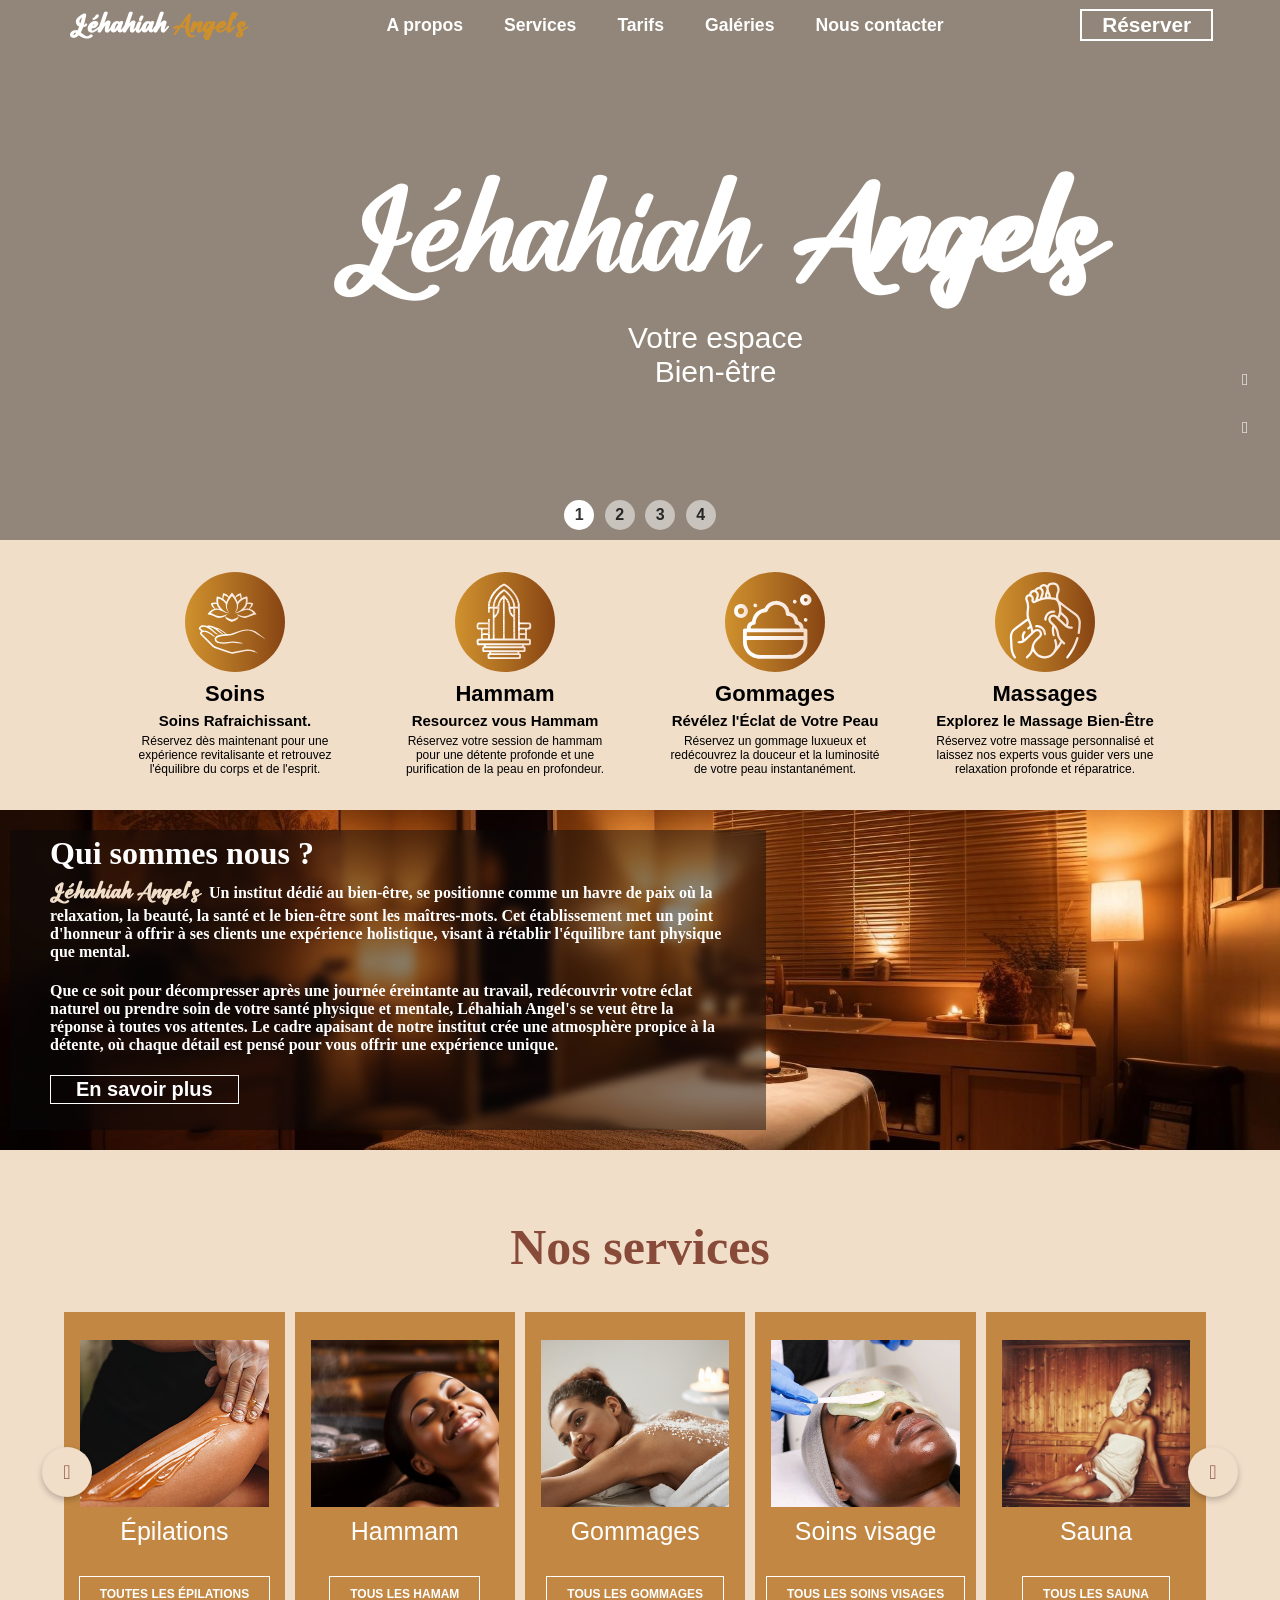
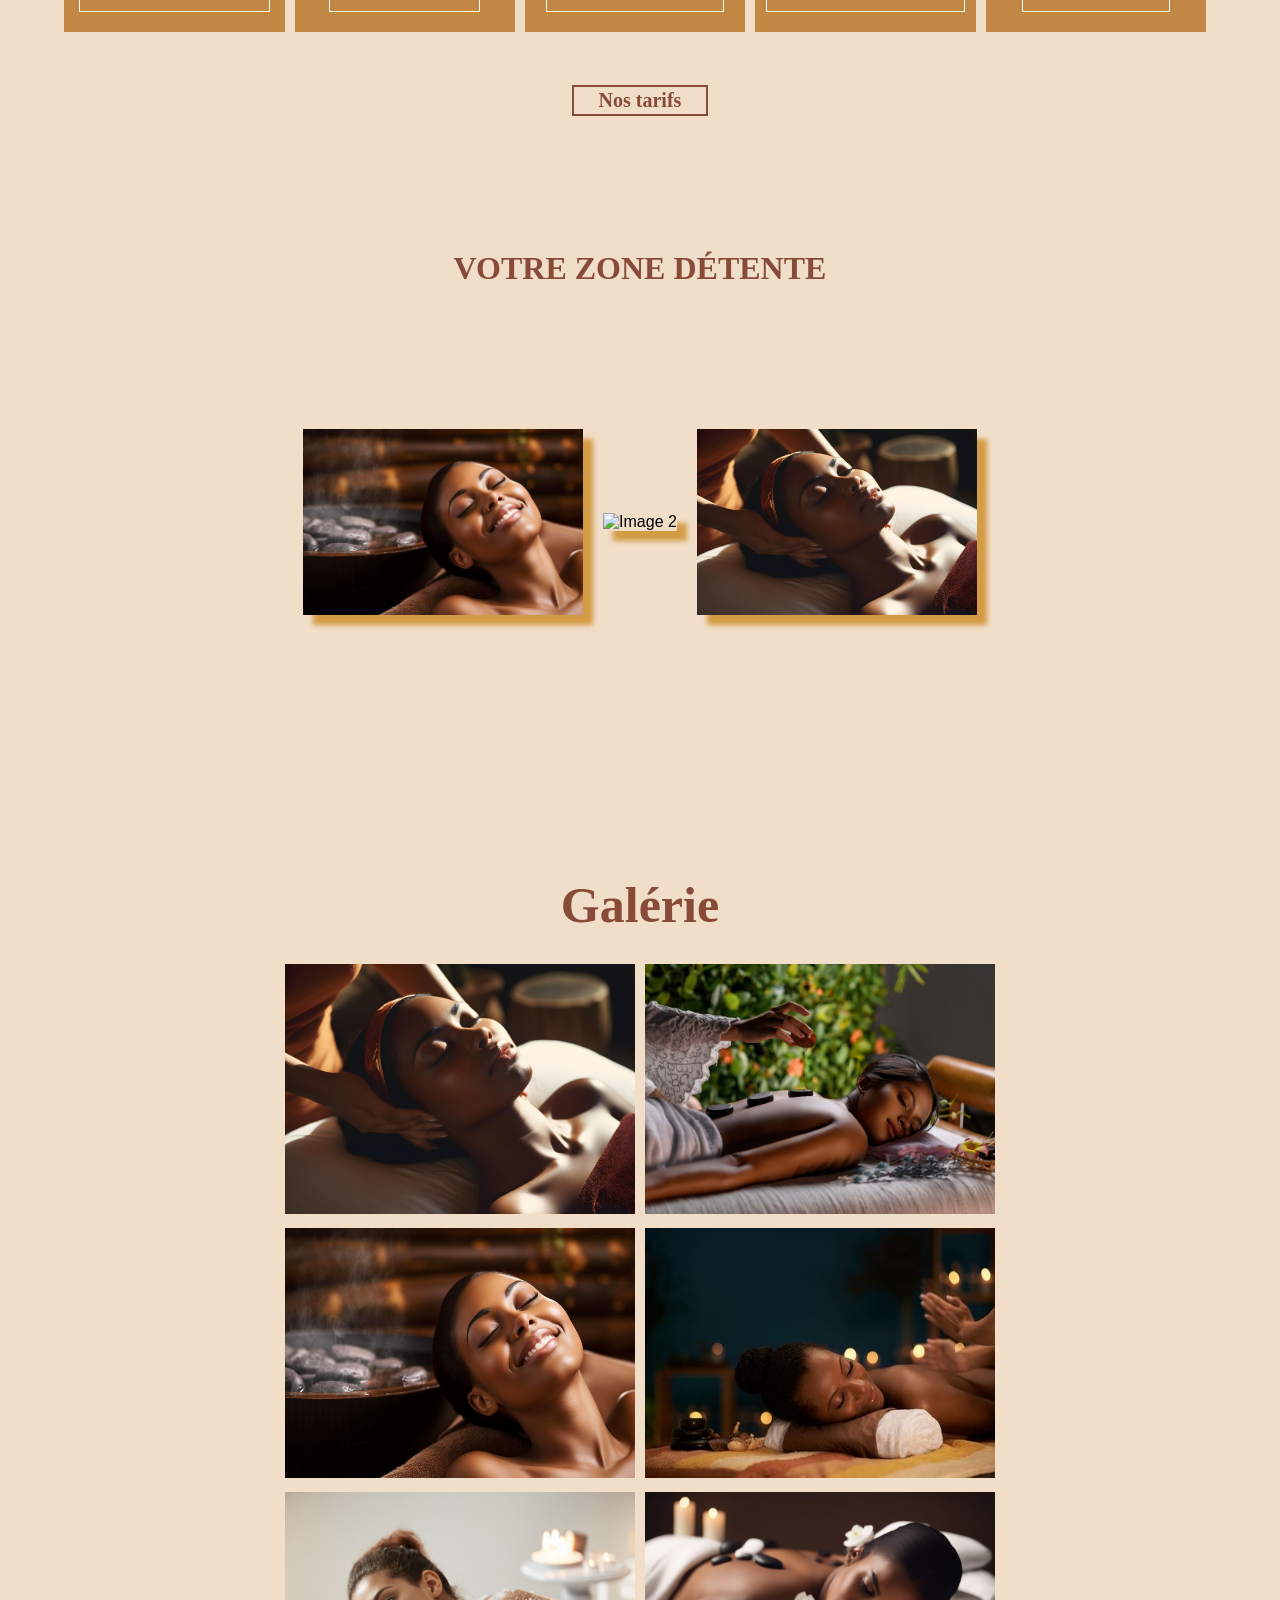
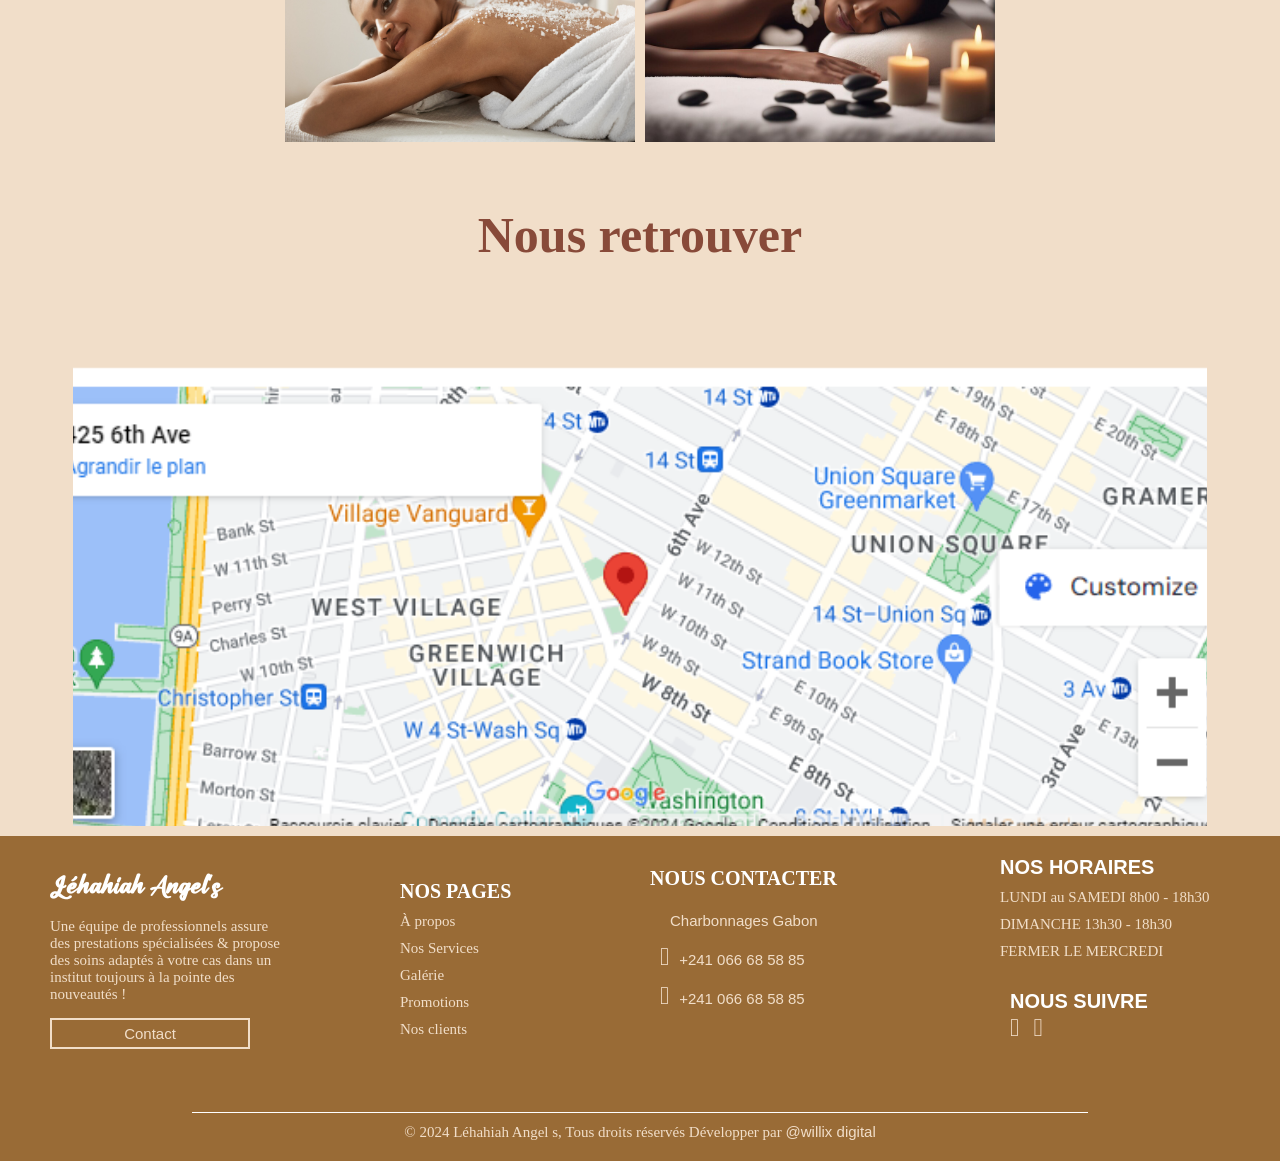
==== index.html @ 786333a1 "Dépot 18" ====
<!DOCTYPE html>
<html lang="FR">

<head>
    <meta charset="UTF-8">
    <meta name="viewport" content="width=device-width, initial-scale=1.0">
    <title>Léhahia Angel's</title>

    <!-- Favicon -->
    <link href="./images/Plan de travail 20.png" rel="icon">

    <!-- Template Stylesheet -->
    <link rel="stylesheet" href="./css/Style.css">
    <link rel="stylesheet" href="./css/Style.responsive.css">
    <link rel="stylesheet" href="./css/font.css">

    <!-- Font Awesome -->
    <script defer src="https://kit.fontawesome.com/2b1a7acadb.js" crossorigin="anonymous"></script>
    <link rel="stylesheet" href="https://cdnjs.cloudflare.com/ajax/libs/font-awesome/4.7.0/css/font-awesome.min.css">

     <!-- Font Google -->
     <link rel="stylesheet" href="https://fonts.googleapis.com/css2?family=Material+Symbols+Rounded:opsz,wght,FILL,GRAD@48,400,0,0">

</head>


<body>
    <div class="CSSgal">
        <nav class="navbar" id="navbar" >
            <span class="hamburger-btn material-symbols-rounded">menu</span>
            <div id="logo"><a href="./index.html">Léhahiah <span>Angel's</span></a></div>        
    
            <ul class="links">
                <span class="close-btn material-symbols-rounded">close</span>
                <li><a href="#propos">A propos</a></li>
                <li><a href="#services">Services</a></li>
                <li><a href="./tarifs.html">Tarifs</a></li>
                <li><a href="#">Galéries</a></li>
                <li><a href="./rdv.html">Nous contacter</a></li>
            </ul>
            <button class="login-btn">Réserver</button>
        </nav>

        <s id="s1"></s> 
        <s id="s2"></s>
        <s id="s3"></s>
        <s id="s4"></s>
      
        <div class="slider">
            <div id="slid1">
                    <div class="slider-txt">
                        <h2 id="slidtitle">Léhahiah <b>Angels</b> </h2>
                        <p id="slidgraphe">Votre espace <br>Bien-être</p>
                    </div>
            </div>
            <div id="slid2">
                    <div class="slider-txt">
                        <h2 id="slidtitle">Soins</h2>
                        <p id="slidgraphe">Votre espace <br>Bien-être</p>
                    </div>
            </div>
            <div id="slid3">
                    <div class="slider-txt">
                        <h2 id="slidtitle">Sauna</h2>
                        <p id="slidgraphe">Votre espace <br>Bien-être</p>
                    </div>
            </div>
            <div id="slid4">
                    <div class="slider-txt">
                        <h2 id="slidtitle">Massages</h2>
                        <p id="slidgraphe">Votre espace <br>Bien-être</p>
                    </div>
            </div>
        </div>
        

      
        <div class="bullets">
          <a href="#s1">1</a>
          <a href="#s2">2</a>
          <a href="#s3">3</a>
          <a href="#s4">4</a>
        </div>


        <div class="social-header">
            <a href="https://www.instagram.com/leha.hiah/"><i class="fa-brands fa-instagram"></i></a>
            <a href="https://www.facebook.com/lehahiah.lehahiah.7/"><i class="fa-brands fa-facebook"></i></a>
            <a href="https://twitter.com/Lehahiahangels"><i class="fa-brands fa-x-twitter"></i></a>
            <a href="https://www.tiktok.com/@lehahiahangels?lang=fr"><i class="fa-brands fa-tiktok"></i></a>
        </div>
    
    </div>

    <div class="blur-bg-overlay"></div>
    <div class="form-popup">
        <form>
            <div class="formulaire">
                <span class="close-btn material-symbols-rounded">close</span>
                <div class="elementform">
                    <h2> Rendez-vous</h2>
                    <input type="text" placeholder="Tapez votre nom ici" id="firstnameuser">
                    <input type="text" placeholder="Tapez votre prénom ici" id="lastnameuser">
                    <select name="SOIN" id="soinsuser">
                        <option>MASSAGE</option>
                        <option>ÉPILATION</option>
                        <option>VISAGE</option>
                    </select>
                    <input type="date" placeholder="Date" id="daterdv">
                    <input type="time" placeholder="Heure" id="timerdv">
                    <input type="button" id="" class="btnreserver" value="RÉSERVER">
                </div>
            </div>
        </form>
    </div>


    <section class="prestations">
        <div class="presta">
            <a href="#" class=""><img src="./images/2.svg"></a>
            <h1>Soins</h1>
            <h3>Soins Rafraichissant.</h3>
            <p>Réservez dès maintenant pour une expérience revitalisante et retrouvez l'équilibre du corps et de l'esprit.</p>
        </div>
        <div class="presta">
            <a href="#" class=""><img src="./images/3.svg"></a>
            <h1>Hammam</h1>
            <h3>Resourcez vous Hammam</h3>
            <p>Réservez votre session de hammam pour une détente profonde et une purification de la peau en profondeur.</p>
        </div>
        <div class="presta">
            <a href="#" class=""><img src="./images/4.svg"></a>
            <h1>Gommages</h1>
            <h3>Révélez l'Éclat de Votre Peau</h3>
            <p>Réservez un gommage luxueux et redécouvrez la douceur et la luminosité de votre peau instantanément.</p>
        </div>
        <div class="presta">
            <a href="#" class=""><img src="./images/1.svg"></a>
            <h1>Massages</h1>
            <h3>Explorez le Massage Bien-Être</h3>
            <p>Réservez votre massage personnalisé et laissez nos experts vous guider vers une relaxation profonde et réparatrice.</p>
        </div>
    </section>


    
    <section class="a-propos" id="propos">
        <div class="propos-msg">
            <div class="msg-txt">
                <h1>Qui sommes nous ?</h1>
                <p><span><a href="./index.html">Léhahiah Angel's</a></span> Un institut dédié au bien-être, se positionne comme un havre de paix où la relaxation, la beauté, la santé et le bien-être sont les maîtres-mots. Cet établissement met un point d'honneur à offrir à ses clients une expérience holistique, visant à rétablir l'équilibre tant physique que mental.</p>
                <p>Que ce soit pour décompresser après une journée éreintante au travail, redécouvrir votre éclat naturel ou prendre soin de votre santé physique et mentale, Léhahiah Angel's se veut être la réponse à toutes vos attentes. Le cadre apaisant de notre institut crée une atmosphère propice à la détente, où chaque détail est pensé pour vous offrir une expérience unique.</p>
                <button class="button" type="button"><a href="">En savoir plus</a></button>
            </div>
        </div>
        <div id="btnTop"><a href="#top" class="cross"><i class="fas fa-chevron-up"></i></a></div>
    </section>



    <section class="services" id="services">
        <div class="service-txt">
            <h1>Nos services</h1>
        </div>
        <div class="wrapper">
            <i id="left" class="fa-solid fa-caret-left"></i>
            <ul class="carousel">
                <li class="card">
                    <div class="img"><img src="./images/petiteimg_massage.jpg" alt="massage" draggable="false" ></div>
                    <h2>Massages</h2>
                    <input type="button" id="" class="btnvr" value="TOUS LES MASSAGES">
                </li>
                <li class="card">
                    <div class="img"><img src="./images/petiteimgepilation.jpg" alt="Épilations" draggable="false">
                    </div>
                    <h2>Épilations</h2>
                    <input type="button" id="" class="btnvr" value="TOUTES LES ÉPILATIONS">
                </li>
                <li class="card">
                    <div class="img"><img src="./images/bg10.jpg" alt="Hamam" draggable="false"></div>
                    <h2>Hammam</h2>
                    <input type="button" id="" class="btnvr" value="TOUS LES HAMAM"  href="./tarifs.html">
                </li>
                <li class="card">
                    <div class="img"><img src="./images/yy.jpg" alt="Gommages" draggable="false"></div>
                    <h2>Gommages</h2>
                    <input type="button" id="" class="btnvr" value="TOUS LES GOMMAGES">
                </li>
                <li class="card">
                    <div class="img"><img src="./images/soinsvisage.jpg" alt="Soins visage" draggable="false"></div>
                    <h2>Soins visage</h2>
                    <input type="button" id="" class="btnvr" value="TOUS LES SOINS VISAGES">
                </li>
                <li class="card">
                    <div class="img"><img src="./images/Sauna.jpg" alt="Sauna" draggable="false">
                        <a href="./tarifs.html"></a>
                    </div>
                    <h2>Sauna</h2>
                    <input type="button" id="" class="btnvr" value="TOUS LES SAUNA">
                </li>
            </ul>
            <i id="right" class="fa-solid fa-caret-right"><a href="#nav"></a></i>
            </i>
        </div>
        <div id="la">
            <a href="./tarifs.html">
                <input type="button" class="btnv" value="Nos tarifs">

            </a>
        </div>
    </section>


    <section class="ZoneDetente">
        <div class="ZoneDetente-Text">
            <h1>VOTRE ZONE DÉTENTE</h1>
        </div>
        <div class="ZoneDetente-Img">
            <img src="./images/bg10.jpg" alt="Image 1" >
            <img src="./images/z2.jpg" alt="Image 2" class="midleimg">
            <img src="./images/g70.jpg" alt="Image 3" >
        </div>
    </section>






    <section id="galérie" class="galerie">
    <div class="gal-txt">
            <h1>Galérie</h1>
        </div>
        <div class="ma-galerie">
                <div class="gal-box box1"><img src="./images/g70.jpg" alt="massage" draggable="false"></div>
                <div class="gal-box box2"><img src="./images/massagesansbg.jpg" alt="massage" draggable="false"></div>
                <div class="gal-box box3"><img src="./images/bg10.jpg" alt="massage" draggable="false"></div>    
                <div class="gal-box box4"><img src="./images/petiteimg_massage.jpg" alt="massage" draggable="false"></div>
                <div class="gal-box box5"><img src="./images//yy.jpg" alt="massage" draggable="false"></div>     
                <div class="gal-box box6"><img src="./images//z1.jpg" alt="massage" draggable="false"></div>        
            </div>
        </div>
    </section>


    <section class="localisation">
        <h1>Nous retrouver</h1>
        <div id="map">
            <img src="./images/map.png">
        </div>
    </section>

    <footer>
        <div class="part1">
            <div class="Lehahiahangel">
                <h1>Léhahiah Angel's</h1>
                <p>
                    Une équipe de professionnels assure des prestations
                    spécialisées & propose des soins adaptés à votre cas
                    dans un institut toujours à la pointe des nouveautés !
                </p>
                <button class="button" type="button"><a href="./contact.html">Contact</a></button>
            </div>

            <div class="Nospages">
                <h1>NOS PAGES</h1>
                <a href="#propos">À propos</a>
                <a href="#Nos services">Nos Services</a>
                <a href="#galérie">Galérie</a>
                <a href="#Promotions">Promotions</a>
                <a href="#nosclient">Nos clients</a>
            </div>

            <div class="Nouscontacter">
                <h1><a href="./contact.html">NOUS CONTACTER</a></h1>
                <div><a href=""><i class="fa-solid fa-location-dot"></i>Charbonnages Gabon</a></div>
                <div><a href=""><i class="fa-solid fa-phone"></i>+241 066 68 58 85</a></div>
                <div><a href=""><i class=" fac fa-brands fa-whatsapp"></i>+241 066 68 58 85</a></div>
            </div>

            <div class="Horraires">
                <h1>NOS HORAIRES</h1>
                <p>LUNDI au SAMEDI 8h00  - 18h30 </p>
                <p>DIMANCHE        13h30 - 18h30 </p>
                <p>FERMER LE MERCREDI</p>

              
                <div class="social">
                    <h1>NOUS SUIVRE</h1>
                    <a href="https://www.instagram.com/leha.hiah/"><i class="fa-brands fa-instagram"></i></a>
                    <a href="https://www.facebook.com/lehahiah.lehahiah.7/"><i class="fa-brands fa-facebook"></i></a>
                    <a href="https://twitter.com/Lehahiahangels"><i class="fa-brands fa-x-twitter"></i></a>
                    <a href="https://www.tiktok.com/@lehahiahangels?lang=fr"><i class="fa-brands fa-tiktok"></i></a>
                </div>
            </div>
        </div>
        <div class="part2">
            <p>© 2024 Léhahiah Angel s, Tous droits réservés Développer par  <span>@willix digital</span></p>
        </div>
    </footer>
    <script src="./js/Index.js"> </script>
</body>
---- css/Style.css ----
/* 
================================================================================================================================
 ****************GENERAL
================================================================================================================================
*/

* {
    border: 0;
    padding: 0;
    margin: 0;
    list-style: none;
    text-decoration: none;
}

html {
    scroll-behavior: smooth;
}

a {
    color: white;
}

*::before,
*::after {
    box-sizing: border-box;
}

.revelx,
.revely {
    opacity: 0;
    transform: translate(-30px, -30px);
    transition: opacity 0.3s ease-in, transform 0.3s ease-in;
}

.revelx-visibleX,
.revelx-visibleY {
    opacity: 1;
    transform: translate(0);
}

* {
    margin: 0;
    padding: 0;
    box-sizing: border-box;
    font-family: "Open Sans", sans-serif;
}

body {
    margin: 0;
    padding: 0;
    font-family: 'Quicksand';
    background-color: #F1DEC9;
}


/*!
=================================================================================================================================
     *NAV
=================================================================================================================================
*/
.navbar {
    display: flex;
    padding: 15px 0;
    align-items: center;
    width: 100vw;
    max-width: 100%;
    height: 50px;
    justify-content: space-around;
    margin: auto;
    background-color: inherit;
    color: none;
    position: fixed;
    left: 0;
    right: 0;
    z-index: 3;
}

nav{
    background-color: inherit;
}
.navbar .hamburger-btn {
    display: none;
    color: #a16840;  
    cursor: pointer;
    font-size: 1.3rem;
}

#logo {
    cursor: pointer;
}

#logo a {
    font-size: 1.3rem;
    font-family: "Catalish Huntera";
    color: white 
}

#logo span {
    font-family: "Catalish Huntera";
    color: #ce8f2d;
}

.navbar .links {
    display: flex;
    gap: 35px;
    list-style: none;
    align-items: center;
}

.navbar .close-btn {
    position: absolute;
    right: 20px;
    top: 20px;
    display: none;
    color: #000;
    cursor: pointer;
}

.navbar .links a {
    color: white ;
    font-size: 1.1rem;
    font-weight: bold;
    text-decoration: none;
    transition: 0.1s ease;
}

.navbar .links a:hover {
    color: #C38154;  
}

.navbar .login-btn {
    color:white; 
    background: transparent;
    font-weight: bold;
    padding: 2px 20px;
    font-size: 1.3rem;
    transition: all 0.2s ease-in-out;
    border: 2px solid white; 
}

.navbar .login-btn:hover {
    color: #C38154; 
    box-shadow: 0 0 10px 5px #C38154; 
    border: 2px solid transparent;
}

.navbar.scrolled {
    background-color: #f1dec9;
}
.login-btn.scrolled {
    color: #694d45; 
    border: 2px solid #694d45;
}
.links a.scrolled,#logo a.scrolled {
    color: #694d45; 
}

.navbar :is(.hamburger-btn, .close-btn) {
    color: white;
}
/*!
=================================================================================================================================
     *FORMULAIRE
=================================================================================================================================
*/
.form-popup {
    position: fixed;
    top: 50%;
    left: 50%;
    z-index: 10;
    width: 100%;
    opacity: 0;
    pointer-events: none;
    max-width: 720px;
    background: #fff;
    border: 2px solid #fff;
    transform: translate(-50%, -70%);
}

.show-popup .form-popup {
    opacity: 1;
    pointer-events: auto;
    transform: translate(-50%, -50%);
    transition: transform 0.3s ease, opacity 0.1s;
}

.form-popup .close-btn {
    position: absolute;
    top: 12px;
    right: 12px;
    color: white;
    cursor: pointer;
    z-index: 4;
}

.blur-bg-overlay {
    position: fixed;
    top: 0;
    left: 0;
    z-index: 10;
    height: 100%;
    width: 100%;
    opacity: 0;
    pointer-events: none;
    backdrop-filter: blur(5px);
    -webkit-backdrop-filter: blur(5px);
    transition: 0.1s ease;
}

.show-popup .blur-bg-overlay {
    opacity: 1;
    pointer-events: auto;
}

.formulaire {
    background-color: white;
    display: flex;
    width: 50VW;
    height: 60vh;
    position: absolute;
    top: 50%;
    left: 50%;
    transform: translate(-50%, -50%);
    backdrop-filter: blur(50px);
    background-image:url(../images/bg01.jpg) ;
    background-repeat: no-repeat;
    background-size: cover;
    backdrop-filter: blur(5px);
    -webkit-backdrop-filter: blur(5px);
    transition: 0.1s ease;
}

.formulaire::after {
    content: "";
    position: absolute;
    background-color: rgb(0, 0, 0);
    backdrop-filter: blur(5px);
    -webkit-backdrop-filter: blur(5px);
    transition: 0.1s ease;;
    top: 0;
    bottom: 0;
    right: 0;
    left: 0;
    opacity: 40%;
    z-index: 0;
}

.elementform {
    display: flex;
    align-items: center;
    justify-content: space-around;
    flex-direction: column;
    height: 85%;
    width: 85%;
    margin: auto;
    justify-items: center;
    align-items: center;
    align-content: center;
    z-index: 1;
}

.elementform h2 {
    color: #F1DEC9;
    font-size: 4vw;
    text-align: center;
    z-index: 1;
}

#firstnameuser , #lastnameuser ,#soinsuser  {
    width: 210px;
    height: 40px;
    text-align: center;
    border:2px solid #694d45;
}


#daterdv{
    width: 210px;
    height: 40px;
    text-align: center;
    border-radius: 5px;
    color: #694d45;
    border:2px solid #694d45;
}

#timerdv{
    width: 210px;
    height: 40px;
    text-align: center;
    border-radius: 5px;
    color: #694d45;
    border:2px solid #694d45;
}

.btnreserver {
    color: white;
    background-color:#694d45;
    font-weight: bold;
    padding: 10px 70px;
    transition: all 0.3s ease-in-out;
}

.btnreserver:hover {
    color: white;
    transition: all 0.3s ease-in-out;
    box-shadow: 0 0 10px 5px white;
}

::placeholder {
    color: #694d45;
    opacity: 50%;
}

/*!
=================================================================================================================================
     *Slider
=================================================================================================================================
*/
.CSSgal {
	position: relative;
	overflow: hidden;
    height: 100vh;
    max-height: 100vh;
    display: flex;
    flex-wrap: wrap;
}
.CSSgal .slider {
	height: 100%;
	white-space: nowrap;
	font-size: 0;
	transition: 0.8s;
}
.CSSgal .slider > * {
	font-size: 1rem;
	display: inline-block;
	white-space: normal;
	vertical-align: top;
	height: 100%;
	width: 100%;
	background: none 50% no-repeat;
	background-size: cover;
}
.CSSgal .prevNext {
	position: absolute;
	z-index: 1;
	top: 50%;
	width: 100%;
	height: 0;
}
.CSSgal .prevNext > div+div {
	visibility: hidden; 
}
.CSSgal .prevNext a {
	background: #fff;
	position: absolute;
	width:       60px;
	height:      60px;
	line-height: 60px; 
	text-align: center;
	opacity: 0.7;
	-webkit-transition: 0.3s;
					transition: 0.3s;
	-webkit-transform: translateY(-50%);
					transform: translateY(-50%);
	left: 0;
}
.CSSgal .prevNext a:hover {
	opacity: 1;
}
.CSSgal .prevNext a+a {
	left: auto;
	right: 0;
}
.CSSgal .bullets {
	position: absolute;
	z-index: 2;
	bottom: 0;
	padding: 10px 0;
	width: 100%;
	text-align: center;
}
.CSSgal .bullets > a {
	display: inline-block;
	width:       30px;
	height:      30px;
	line-height: 30px;
	text-decoration: none;
	text-align: center;
	background: rgba(255, 255, 255, 1);
	-webkit-transition: 0.3s;
					transition: 0.3s;
}
.CSSgal .bullets > a+a {
	background: rgba(255, 255, 255, 0.5); /* Dim all but first */
}
.CSSgal .bullets > a:hover {
	background: rgba(255, 255, 255, 0.7) !important;
}
/* NAVIGATION BUTTONS */
.CSSgal >s:target ~ .bullets >* {      background: rgba(255, 255, 255, 0.5);}
/* ACTIVE */
#s1:target ~ .bullets >*:nth-child(1) {background: rgba(255, 255, 255,   1);}
#s2:target ~ .bullets >*:nth-child(2) {background: rgba(255, 255, 255,   1);}
#s3:target ~ .bullets >*:nth-child(3) {background: rgba(255, 255, 255,   1);}
#s4:target ~ .bullets >*:nth-child(4) {background: rgba(255, 255, 255,   1);}

/* PREV/NEXT CONTAINERS VISIBILITY */
.CSSgal >s:target ~ .prevNext >* {      visibility: hidden;}
#s1:target ~ .prevNext >*:nth-child(1) {visibility: visible;}
#s2:target ~ .prevNext >*:nth-child(2) {visibility: visible;}
#s3:target ~ .prevNext >*:nth-child(3) {visibility: visible;}
#s4:target ~ .prevNext >*:nth-child(4) {visibility: visible;}

/* SLIDER ANIMATION POSITIONS */
#s1:target ~ .slider {transform: translateX(   0%); -webkit-transform: translateX(   0%);}
#s2:target ~ .slider {transform: translateX(-100%); -webkit-transform: translateX(-100%);}
#s3:target ~ .slider {transform: translateX(-200%); -webkit-transform: translateX(-200%);}
#s4:target ~ .slider {transform: translateX(-300%); -webkit-transform: translateX(-300%);}


.CSSgal{
	color: #fff;	
	text-align: center;
    position: relative;
}
.CSSgal .slider h2 {
	font-weight: 200;
	letter-spacing: -0.06em;
	word-spacing: 0.2em;
	font-size: 3em;
}
.CSSgal a {
	border-radius: 50%;
	margin: 0 3px;
	color: rgba(0,0,0,0.8);
	text-decoration: none;
    font-weight: bold;
}

#slid1{
    background:#f1dec9;;
    background-image: url(../images/1big.jpg);
    background-position: center;
    background-size: cover;
    position: relative;
}
#slid1::before {
    content: "";
    position: absolute;
    background-color: rgb(0, 0, 0);
    top: 0;
    bottom: 0;
    right: 0;
    left: 0;
    opacity: 40%;
}
#slid2{
    background:#f1dec9;;
    background-image: url(../images/z2.jpg);
    background-position: 10% 80%;
    background-size: cover;
    position: relative;
}
#slid2::before {
    content: "";
    position: absolute;
    background-color: rgb(0, 0, 0);
    top: 0;
    bottom: 0;
    right: 0;
    left: 0;
    opacity: 40%;
}
#slid3{
    background:#f1dec9;;
    background-image: url(../images/sauna1.jpg);
    background-position: 10% 70%;
    background-size: cover;
    position: relative;
}
#slid3::before {
    content: "";
    position: absolute;
    background-color: rgb(0, 0, 0);
    top: 0;
    bottom: 0;
    right: 0;
    left: 0;
    opacity: 40%;
}
#slid4{
    background:#f1dec9;;
    background-image: url(../images/bg04.jpg);
    background-position: center;
    background-size: cover;
    position: relative;
}
#slid4::before {
    content: "";
    position: absolute;
    background-color: rgb(0, 0, 0);
    top: 0;
    bottom: 0;
    right: 0;
    left: 0;
    opacity: 40%;
  }

.slider-txt{
    display: flex;
    flex-direction: column; 
    justify-content: center; 
    align-items: center;
    height: 100%;
    width: 100%;
    position: relative; 
    top: 50%; 
    left: 0;
    transform: translateY(-50%); 
}

#slidtitle {
    font-size: 100px;
    margin: 0;
    width: 100%;
    font-family: "Catalish Huntera";
    z-index: 1;
}

#slidtitle b {
    font-family: "Catalish Huntera";
}

#slidgraphe{
    font-size: 30px;
    margin: 0;
    width: 100%;
    z-index: 1;
}
.social-header{
    z-index: 2;
    position:absolute;
    display: flex;
    flex-wrap: wrap;
    height: 150px;
    width: 50px;
    bottom: 20px;
    right: 10px;
    margin: auto;
}
.social-header a{
    width: 100%;
    font-size: 1.3vw;
    color: white;
    transition: all 0.6s;
}
.social-header :hover{
    color: rgba(255, 255, 255, 0.5);
}



/*!
=================================================================================================================================
      *PRESTATIONS
=================================================================================================================================
*/
.prestations{
    height: 250px;
    width: 1400px;
    max-width: 100%;
    display: grid;   
    grid-template-columns: repeat(4, 220px);
    justify-content: center;
    align-items:flex-end;
    grid-gap: 50px;
    padding: 10px;
    margin: 10px auto;
}

.presta{
    height: 90%;
    width: 220px;
    text-align: center;
    gap: 20px;
    padding: 0px 0;
    margin: auto 0;
}
.presta h1{
    font-size: 22px;
    margin: 5px 0;
}

.presta h3{
    font-size: 15px;
    margin: 5px 0;
}

.presta p{
    font-size: 12px;
}
.presta img{
    height: 100px;
    width: 100px;
}

/*!
=================================================================================================================================
      *A PROPOS
=================================================================================================================================
*/
.a-propos {
    width: 1700px;
    max-width: 100%;
    height:340px;
    display: flex;
    justify-content:left;
    align-items: center;
    flex-wrap: nowrap;
    margin: auto; 
    background-color: #ce8f2d;
    background: url(../images/1medium2.jpg);
    background-position: 50% 50%;    
    background-size: cover;
    background-repeat: no-repeat;
}

.propos-msg {
    display: flex;
    align-items: center;
    justify-content: left;
    padding: 10px;
    position: relative;
    margin: auto;

}

.msg-txt {
    max-width: 60%;
    height: 300px;
    padding: 5px 40px;
    background-color: rgba(10, 10, 10, 0.479);
    -webkit-backdrop-filter: blur(5px);
    backdrop-filter: blur(5px);

}

.msg-txt h1 {
    color: white;
    font-family: "Quicksand";
    padding-bottom: 5px;
    font-size: 2rem;
}

.msg-txt p {
    font-size: 1rem;
    color: white;
    font-family: "Quicksand";
    font-weight: bold;
    padding-bottom: 1.3rem;

}

.msg-txt p span a {
    color: #f1dec9;
    font-weight: bold;
    padding-right: 5px;
    font-size: 1.1rem;
    font-family: "Catalish Huntera";
}

.msg-txt .button {
    display: flex;
    justify-content: center;
    align-items: center;
    padding: 2px 25px;
    cursor: pointer;
    background-color: transparent;
    border: 1px solid white;
    color:white;
    font-size: 20px;
    transition: all 0.2s ease-out;
    font-family: 'Quicksand';
    font-weight: bold;
}

.msg-txt .button a {
    color: white ;
    margin: auto;
}

.msg-txt .button:hover {
    color: #C38154; 
    box-shadow: 0 0 10px 5px #C38154; 
    border: 1px solid transparent;
}





/* TO TOP */

#btnTop {
    display: none;
    position: fixed;
    right: 15px;
    bottom: 35px;
    z-index: 9999;
}
#btnTop a {
    display: block;
    padding: 15px;
    opacity: 0.7;
    color: white;
    font-weight: bold;
    font-size: 12px;
    text-decoration: none;
    text-transform: uppercase;
    border-radius: 3px;
    background-color: #c28743;   
    transition: all 0.2s;
}
#btnTop a:hover,
#btnTop a:focus {
    opacity: 1;
}


@keyframes action {
    0% {
        transform: translateY(0);
    }
    100% {
        transform: translateY(-15px);
    }
}

.to-top i {
    color: white;
    margin: 10px auto;
    display: flex;
    justify-content: center;
    align-content: center;
}




/*!
=================================================================================================================================
      *ZONE DETENTE 
=================================================================================================================================
*/
.ZoneDetente{
    height:470px;
    max-width: 1600px;
    display: flex;
    flex-wrap: wrap;
    justify-content: center;
    justify-items: center;
    align-items: center;
    margin: auto;
    margin-bottom: 156PX;
    margin-top: 50PX;
}
.ZoneDetente-Text{
    height: auto;
    width: 100%;
    margin: auto;
    display: flex;
    justify-content: center;
    align-items: center;
}

.ZoneDetente-Text h1{
    font-family: 'Quicksand';
    font-size: 2rem;
    color:#884A39;   
}
.ZoneDetente-Img{
    display: flex;
    justify-content: space-around;
    align-items: center;
    margin: auto;
    max-width: 70%;
    height: 100%;
    gap: 20px;
}

.ZoneDetente-Img img{
    max-height:100% ;
    max-width: 280px;
    box-shadow: 10px 10px 5px 0px #ce902dda;       
    object-fit: cover;
    object-position: center;
}

.midleimg{
    max-height:100%;
    max-width: 200px;
}

/*
=================================================================================================================================
      *Services
=================================================================================================================================
*/
.services {
    display: flex;
    flex-wrap: wrap;
    align-items: center;
    justify-content: space-between;
    width: 1700px;
    max-width: 100%;
    height: 650px;
    flex-wrap: wrap;
    font-family: 'Quicksand';
    margin: auto;
}

.service-txt {
    height: 4%;
    width: 100%;
    display: flex;
    justify-content: center;
    align-items: center;

}

.service-txt h1 {
    font-size: 50px;
    color: #884A39;  
    font-family: 'Quicksand';
}

.wrapper {
    width:90vw ;
    height: 10vh;
    max-width: 100%;
    max-height: 100%;
    position: relative;
    display: flex;
    align-items: center;
    justify-content: center;
    align-items: center;
    margin: auto;
}

.wrapper i {
    top: 50%;
    height: 50px;
    width: 50px;
    cursor: pointer;
    font-size: 1.25rem;
    position: absolute;
    text-align: center;
    line-height: 50px;
    background-color: aliceblue;
    border-radius: 50%;
    box-shadow: 0 3px 6px rgba(0, 0, 0, 0.23);
    transform: translateY(-50%);
    transition: transform 0.1s linear;
    margin: auto;
}

.wrapper i:active {
    transform: translateY(-50%) scale(0.85);
    display: none;
}

.wrapper i:first-child {
    left: -22px;
    background-color: #F1DEC9;
    color:#884A39;  
    z-index: 1;
}

.wrapper i:last-child {
    right: -22px;
    background-color: #F1DEC9;
    color: #884A39;  
    z-index: 1;
}

.wrapper .carousel {
    display: grid;
    grid-auto-flow: column;
    grid-auto-columns: calc((100% / 5) - 10px);
    overflow-x: auto;
    scroll-snap-type: x mandatory;
    gap: 10px;
    scroll-behavior: smooth;
    scrollbar-width: none;
    justify-content: center;
    justify-items: center;
}
.carousel::-webkit-scrollbar {
    display: none;
}
.carousel.no-transition {
    scroll-behavior: auto;
}
.carousel.dragging {
    scroll-snap-type: none;
    scroll-behavior: auto;
}
.carousel.dragging .card {
    cursor: grab;
    user-select: none;
}
.carousel :where(.card, .img) {
    display: flex;
    justify-content: center;
    align-items: center;
}
.carousel .card {
    scroll-snap-align: start;
    max-height:320px;
    width: 100%;
    list-style: none;
    background: #c28743;     
    flex-direction: column;
    overflow: hidden;
    color: white;
}

.carousel .card:hover {
    box-shadow: 5px 5px 5px 0px rgba(252,245,245,0.75);
    -webkit-box-shadow: 5px 5px 5px 0px rgba(252,245,245,0.75);
    -moz-box-shadow: 5px 5px 5px 0px rgba(252,245,245,0.75);}

.carousel .card .img {
    height:100%;
    width: 95%;
    overflow: hidden;
    padding-top: 30px;
    object-fit: cover;
}

.card .img img {
    width: 90%;
    height:180px;
    object-fit: cover;
    transition: transform .4s;
    margin-top: 10px;
}

 .card .img img:hover {
    transform: scale(1.1);
}

.carousel .card h2 {
    font-weight: 500;
    font-size: 1.56rem;
    margin: 10px;
}

.carousel .card span {
    color: #6A6D78;
    font-size: 1.31rem;
}

.btnvr {
    margin: 20px 0 ;
    color:white;
    background: transparent;
    font-weight: bold;
    padding: 10px 20px;
    font-size: 12px;
    transition: all 0.1s ease-in-out;
    border: 1px solid white;
}

.btnvr:hover {
    color: #f1dec9;
    box-shadow: 0 0 10px 5px white;
}

#la{
    margin:  0;
    width: 100%;
    display: flex;
    justify-content: center;
    align-items: center;
}

.btnv {
    display: flex;
    justify-content: center;
    align-items: center;
    padding: 2px 25px;
    cursor: pointer;
    background-color: transparent;
    border: 2px solid #884A39;  
    color: #884A39;  
    font-size: 20px;
    transition: all 0.2s ease-out;
    font-family: 'Quicksand';
    font-weight: bold;
    margin: auto;
}

.btnv:hover {
    color: #C38154; 
    box-shadow: 0 0 10px 5px #C38154; 
    border: 2px solid transparent;
}


/*
=================================================================================================================================
      *Galérie
=================================================================================================================================
*/
#galérie {
    max-width: 1700px;
    width: 80%;
    height: auto;
    margin: auto;
}

.gal-txt {
    height: 10%;
    width: 100%;
    display: flex;
    justify-content: center;
    align-items: center;
    margin: 10PX 0;
}

.gal-txt h1 {
    font-size: 50px;
    color: #884A39;  
    font-family: 'Quicksand';
}

.ma-galerie {
    max-width: 1700px;
    width: 100%;
    height: auto;
    margin: 30px auto;
    /* border: 1px solid #333; */
    display: grid;
    grid-template-columns: repeat(auto-fill, 350px);
    justify-content: center;
    grid-gap: 10px;
    overflow: hidden;
}

.ma-galerie img{
    width: 350px;
    height: 250px;
    background: #333;
    transition: all 0.4s ease-out;
    overflow: hidden;
}
.gal-box {
    overflow: hidden;
}
.ma-galerie img:hover{
transform: scale(1.1);
}


/*!
=================================================================================================================================
      *LOCALISATION
=================================================================================================================================
*/
.localisation{
    height: 650px;
    max-width: 1400px;
    max-width: 100%;
    padding: 10px;
    margin: 10px auto;
    overflow: hidden;
    display: flex;
    flex-wrap: wrap;
    justify-content: center;
    align-items: center;
}
.localisation h1{
    font-size: 50px;
    color: #884A39;  
    font-family: 'Quicksand';
    margin: 20px 0 10px 0;
}

#map{
    background-color: #f1dec9;
    margin: auto;
    height: 90%;
    width: 90%;
    overflow: hidden;
    position: relative;
}

#map img{
    object-fit: cover;
    background-repeat: no-repeat;
    object-position: center;
    transition: all 0.3s ease-in;
    width: 100%;
    height: 100%;
}

#map img:hover{
    transform: scale(1.1);
    transition: all 0.3s ease-in;
}





/*!
=================================================================================================================================
     *FOOTER
=================================================================================================================================
*/

footer {
    height: auto;
    width: 100vw;
    max-width: 100%;
    background: #996b36;    
    display: flex;
    justify-content: space-around;
    flex-wrap: wrap;
    font-family: 'Quicksand';
    padding-bottom: 20px;
    color: #F1DEC9;
    margin: auto;
}

.part1 {
    height: 100%;
    width: 1800px;
    max-width: 100%;
    display: flex;
    justify-content: space-around;
    font-weight: lighter;
    padding-bottom: 10px;
    margin: auto;
    gap: 20px;
}


.part2 {
    height: 20%;
    width: 1800px;
    max-width: 100%;
    display: flex;
    flex-direction: column;
    justify-content: space-around;
    margin: auto;
    align-items: center;
}

.part2 span {
    cursor: pointer;
    padding: 10px 0;
}

.Lehahiahangel {
    display: flex;
    flex-direction: column;
    width: 250px;
    gap: 15px;
    padding: 20px 10px;
    justify-content: center;
}

.Lehahiahangel h1 {
    font-size: 20px;
    color: white;
    font-family: "Catalish Huntera";
}

.Lehahiahangel p {
    font-size: 15px;
    font-family: 'Quicksand';
}

.Lehahiahangel button {
    display: flex;
    justify-content: center;
    padding: 5px 10px;
    cursor: pointer;
    background-color: transparent;
    border: 2px solid #f1dec9;
    color: white;
    font-size: 15px;
    transition: all 0.2s ease-out;
    width: 200px;
}

.Lehahiahangel button a {
    color: #f1dec9;
}

.Lehahiahangel button:hover {
    color: #f1dec9;
    box-shadow: 0 0 10px 5px white;
}

.Nospages {
    display: flex;
    flex-direction: column;
    justify-content: center;
    justify-items: center;
    width: 150px;
    gap: 10px;
    padding: 20px 10px;
    overflow: hidden;
}

.Nospages h1 {
    font-size:20px;
    color: white;
    font-family: 'Quicksand';
}

.Nospages a {
    color: #F1DEC9;
    font-size: 15px;
    cursor: pointer;
    transition: 0.2s;
    transition: all 0.2s ease-in-out;
    font-family: 'Quicksand';
    padding-bottom: 1px transparent;

}

.Nospages a:hover {
    width: 100%;
    border-bottom: 1px solid #F1DEC9;
}

hr {
    color: white;
    cursor: pointer;
}

.Nouscontacter {
    display: flex;
    flex-direction: column;
    justify-content: flex-start;
    justify-items: center;
    width: 250px;
    gap: 10px;
    padding: 20px 10px;
}

.Nouscontacter h1 a{
    font-size: 20px;
    color: white;
    font-family: 'Quicksand';
}

.Nouscontacter div {
    gap: 15px;
    display: flex ;
    font-size: 15px;
}

.Nouscontacter a.fac{
    padding-right: 10px;
    cursor: pointer;
    transition: all 0.1s ease-in-out;
    font-weight: lighter;
    font-family: 'Quicksand';
    color: #F1DEC9;
}

.Nouscontacter a{
    color: #F1DEC9;
}

.Nouscontacter i{
    font-size: 25px;
    color: #F1DEC9;
    transition: all 0.1s ease-in-out;
    padding:0 10px;
}

.Nouscontacter i:hover{
    color:#664725fb; }


.Horraires {
    display: flex;
    justify-content: center;
    justify-items: center;
    flex-direction: column;
    width: 250px;
    gap: 10px;
    padding: 20px 10px;
}

.Horraires h1 {
    font-size: 20px;
    color: white;
}

.Horraires p {
    font-size: 15px;
    font-family: 'Quicksand';
    font-weight: 400;
}

.Horraires span {
    padding-left: 20px;
}

.part2 p {
    border-top: 1px solid white;
    padding-top: 10px;
    width: 70%;
    text-align: center;
    margin-top: 20px;
    font-family: 'Quicksand';
    font-size: 15px;
}

.social{
    width: 100%;
    gap: 20px;
    color: #F1DEC9;
    padding: 20px 10px;
}


.social i{
    font-size: 25px;
    padding-right: 10px;
    cursor: pointer;
    color: #F1DEC9;
    transition: all 0.2s ease-in-out;
}

.social i:hover{
    color:#664725fb; 
}

.part2 p span:hover {
    border-bottom: 1px solid white;
    padding-bottom: 2px;
    transition: 0.2S all ease ;
}
---- css/Style.responsive.css ----
@media   (orientation:portrait ) {
    /*!==============  *HEADER*  ===========*/
    header{
        height: 35vh;
      }
    #slidtitle {
        font-size: 70px;
    }
    #slidgraphe{
        font-size: 30px;
    }
        
    /*!============  *FORMULAIRE*  =========*/
    .formulaire {
        width: 65VW;
        height: 35vh;
    }
    .CSSgal {
        height: 35vh;
        max-height: 35vh;
    }
    #firstnameuser {
         width: 310px;
        height: 40px;
    }
    #lastnameuser {
         width: 310px;
         height: 40px;
    }
    #soinsuser {
        width: 310px;
        height: 40px;
    }
    #daterdv{
        width: 310px;
        height: 40px;
    }
    #timerdv{
        width: 310px;
        height: 40px;
    }
    .btnreserver {
        padding: 10px 120px;
    }

    /*!============  *A PROPOS*  =========*/
    .a-propos {
        width: 1700px;
        max-width: 100%;
        height:440px;
    }

    /*!============  *A PROPOS*  =========*/
    .wrapper .carousel {
        grid-auto-columns: calc((100% / 4) - 10px);
    }
    /*!============  *Galérie*  =========*/
    .ma-galerie {
        grid-template-columns: repeat(3, 250px);
    }
    .ma-galerie img{
        width: 250px;
    }
}






@media only screen and (max-width: 1440px) {
    .CSSgal {
        height: 60vh;
        max-height: 60vh;
    }
    
}


@media only screen and (min-width: 1440px) {
    .ma-galerie {
        max-width: 1500px;
        width: 80%;
        height: auto;
        margin: 30px auto;
        /* border: 1px solid #333; */
        display: grid;
        grid-template-columns: repeat(3, 350px);
        justify-content: center;
        grid-gap: 10px;
    }
     /*!============  *SLIDER*  =========*/
     .CSSgal {
        height: 100vh;
        max-height: 100vh;
    }
    .slider-txt{
      top: 50%;
      left: 50%;
      transform: translate(-50%,-50%);
    }
    #slidtitle {
        font-size: 120px;
    }
    #slidgraphe{
        font-size: 30px;
    }

}







@media only screen and (min-width: 900px) and (max-width: 1024px) {
    /*!============  *SLIDER*  =========*/
    .CSSgal {
        height: 60vh;
        max-height: 60vh;
    }
    #slidtitle {
        font-size: 50px;
    }
    #slidgraphe{
        font-size: 20px;
    }

    /*!============  *NAV*  =========*/
    .navbar :is(.hamburger-btn, .close-btn) {
        display: block;
        font-size: 40px;
    }
    .navbar {
        padding: 15px 0;
    }
    .navbar .logo img {
        display: none;
    }
    .navbar .logo h2 {
        font-size: 1.4rem;
    }
    .navbar .links {
        position: fixed;
        top: 0;
        z-index: 99999;
        left: -100%;
        display: block;
        height: 60vh;
        width: 100%;
        padding-top: 60px;
        text-align: center;
        background: #ce8f2d;  
        transition: 0.2s ease;
    }
    .navbar .links.show-menu {
        left: 0;
    }
    .navbar .links a {
        display: inline-flex;
        margin: 20px 0;
        font-size: 1.2rem;
        color: white;
        border: 2px solid white; 
        padding: 2px 20px;
    }
    .navbar .login-btn {
        font-size: 0.9rem;
        padding: 7px 10px;
    }

   /*!=======* PRESTATIONS  ========*/
   .prestations{
        max-height: auto;
        min-height: auto;
        height: auto;
        grid-template-columns: repeat(4, 200px);
        padding: 0;
        row-gap: 5px;
        column-gap: 10px;
    }
    .presta{
        height: 180px;
        width: 200px;
        margin: auto;
        text-align: center;
        margin: auto;
        gap: 20px;
    } 
    .presta img{
        height: 80px;
        width: 80px;
    }
    .presta h1{
        font-size: 20px;
    }
    .presta h3{
        font-size: 13px;
    }
    .presta p{
        font-size: 10px;
    }
    
   /*!=======*A PROPOS========*/
    .a-propos {
       height:auto;
       width: 100vw;
       max-width: 100%;
       max-height: 800px;
       flex-wrap: wrap;
       flex-direction: column;
       position: relative;
       background-color: rgba(255, 255, 255, 0.052);

    }
    .propos-msg {
        position: relative;
        flex-wrap: wrap;
        gap: 5px;
        margin: auto;
    }
    .msg-txt {
        max-width: 90%;
        margin: auto;
        background-color: rgba(10, 10, 10, 0.479);
    }
    .msg-txt h1 {
        font-size: 25px;
        color: white;
        margin-bottom: 10px;

    }
    .msg-txt p {
        font-size: 15px;
        color: white;
    }

   /*!=======* ZONE DETENTE ========*/
    .ZoneDetente{
        display: none;
    }
   
   /*!=======* SERVICE ========*/
    .service-txt h1 {
        font-size: 40px;
    }
    .wrapper .carousel {
           grid-auto-columns: calc((100% / 3) - 10px);
    }
    .carousel .card {
        scroll-snap-align: start;
        max-height:320px;
        width: 100%;
    }

   /*!=======* Galérie ========*/
   .gal-txt h1 {
        font-size: 40px;
    }
   .ma-galerie {
        max-width: 1400px;
        width: 100%;
        height: auto;
        margin: 30px auto;
        /* border: 1px solid #333; */
        display: grid;
        grid-template-columns: repeat(3, 250px);
        justify-content: center;
        grid-gap: 20px;
    }

    .ma-galerie img{
        width: 250px;
        height: 200px;
        background: #333;
    }

   /*!=======* FOOTER  ========*/
    footer {
        height: auto;
        padding: 20px 0;
    }
   
    .Lehahiahangel p{
        font-size: 20px;
    }

    .Nospages a{
        font-size: 20px;
    }

    .Nouscontacter a{
        font-size: 20px;
    }

    .part1 {
        height: 80%;
        flex-wrap: wrap;
    }  

    .part2 {
        height: 20%;
        flex-wrap: wrap;
    }

    .Lehahiahangel {
        width: 90%;
    }
    .Lehahiahangel button {
        width: 40%;
        font-size: 20px;
    }

    .Nospages {
        width: 90%;
    }
   
    .Nouscontacter {
        width: 90%;
        padding: 0;
        margin: 0;
    }
   
    .Horraires {
        width: 90%;
    }

    .Horraires p {
        font-size: 20px;
        font-family: 'Quicksand';
        font-weight: 400;
    
    }
}





@media only screen and (max-width: 999px)  and (min-width: 500px) {
    /*!============  *NAV*  =========*/
    .navbar :is(.hamburger-btn, .close-btn) {
        display: block;
        font-size: 40px;
        color: white;
    }
    .navbar {
        padding: 15px 0;
        justify-content: space-around;
        padding: auto ;
        gap: 60%;
    }
    .navbar .logo img {
        display: none;
    }
    .navbar .logo h2 {
        font-size: 1.4rem;
    }
    .navbar .links {
        position: fixed;
        top: 0;
        z-index: 99999;
        left: -100%;
        display: block;
        height: 100vh;
        width: 100%;
        padding-top: 60px;
        text-align: center;
        background: #ce8f2d;  
        transition: 0.2s ease;
    }
    .navbar .links.show-menu {
        left: 0;
    }
    .navbar .links a {
        display: inline-flex;
        margin: 20px 0;
        font-size: 1.2rem;
        color: white;
        border: 2px solid transparent; 
        border-bottom: 2px solid white; 
        width: 90%;
        padding: 2px 20px;
        border-radius: 0;
    }
    .navbar .links a:hover {
        color: white;
    }
    .navbar .login-btn {
        font-size: 0.9rem;
        padding: 7px 10px;
        display: none; 
    }

    
    /*!============  *SLIDER*  =========*/
    .CSSgal {
        height: 60vh;
        max-height: 60vh;
    }
    #slidtitle {
        font-size: 40px;
    }
    #slidgraphe{
        font-size: 20px;
    }

    /*!=======* ZONE DETENTE ========*/
    .ZoneDetente{
        display: none;
    }


    /*!============  *FORMULAIRE*  =========*/
    .form-popup {
        width: 95%;
    }
    .form-box .form-details {
        display: none;
    }
    .form-box .form-content {
        padding: 30px 20px;
    }
    .formulaire {
        width: 85VW;
        height: 75vh;
    }
    .elementform h2 {
        font-size: 6vw;
    }
    .elementform {
        height: 95%;
        width: 85%;    
    }
    .elementform  ::placeholder {
        font-size: 15px;  
    }
    .btnreserver{
        font-size: 15px;
    }


    /*!=======* PRESTATIONS ========*/
    .prestations{
        max-height: auto;
        min-height: auto;
        grid-template-columns: repeat(4, 120px);
        gap: 15px;
        height: 140px;
    }
    .presta{
        height:90px;
        width: 120px;
        margin: auto;
        text-align: center;
        gap: 0;
        padding:5px 0;
        display: flex;
        flex-wrap: wrap;
        justify-content: center;
        justify-items: center;
        margin: auto;
    }
    .presta h1{
        font-size: 15px;
        margin: 0;
        text-align: center;
        width: 100%;
    }
    
    .presta h3{
        display: none;
    }
    
    .presta p{
        display: none;
    }
    .presta img{
        height: 80px;
        width: 80px;
    }


    /*!=======*A PROPOS========*/
    .a-propos {
        width: 1700px;
        max-width: 100%;
        height:340px;
        display: flex;
        justify-content:left;
        align-items: center;
        flex-wrap: nowrap;
        margin: auto; 
        background-color: #ce8f2d;
        background: url(../images/transparents);
        text-align: justify;
    }
    .propos-msg {
        position: relative;
        flex-wrap: wrap;
        gap: 5px;
        margin: auto;
    }
    .msg-txt {
        max-width: 100%;
        margin: auto;
        background-color: transparent;
    }
    .msg-txt h1 {
        font-size: 30px;
        color: #694d45;
        margin-bottom: 10px;
    }
    .msg-txt p span a {
        color: #C38154; 
    }
    .msg-txt p {
        font-size: 15px;
        color: #694d45;
    }
    .msg-txt .button {
        display: flex;
        justify-content: center;
        align-items: center;
        padding: 2px 25px;
        cursor: pointer;
        background-color: transparent;
        border: 1px solid #694d45;
        color:#694d45;
        font-size: 20px;
        transition: all 0.2s ease-out;
        font-family: 'Quicksand';
        font-weight: bold;
    }
    
    .msg-txt .button a {
        color: #694d45 ;
        margin: auto;
    }
    
    .msg-txt .button:hover {
        color: #C38154; 
        box-shadow: 0 0 10px 5px #C38154; 
        border: 1px solid transparent;
    }

    .to-top  {
        display: none;
        visibility: hidden;
    }


    /*!=======* SERVICE ========*/
    .services {
        margin-top: 0px;
    }
    .service-txt h1 {
        font-size: 35px;
    }
    .a-propos {
        height: auto;
    }
    .msg-txt {
        height: auto;
    }
    .wrapper .carousel {
        grid-auto-columns: calc((100% / 2) - 8px);
    }
    .carousel .card {
        scroll-snap-align: start;
        max-height:300px;
        width: 100%;
        list-style: none;
        background: #c28743;     
        flex-direction: column;
        overflow: hidden;
        color: white;
    }


    /*!=======* GALÉRIE ========*/
    .gal-txt h1 {
        font-size: 40px;
    }
    .ma-galerie {
        max-width: 1400px;
        width: 100%;
        height: auto;
        margin: 30px auto;
        /* border: 1px solid #333; */
        display: grid;
        grid-template-columns: repeat(2, 210px);
        justify-content: center;
        grid-gap: 20px;
    }
    .ma-galerie img{
        width: 210px;
        height: 200px;
        background: #333;
    }


    /*!=======* FOOTER  ========*/
    footer {
        height: auto;
        padding: 20px 0;
    }
    .Lehahiahangel p{
        font-size: 20px;
    }
    .Nospages a{
        font-size: 20px;
    }
    .Nouscontacter a{
        font-size: 20px;
    }
    .part1 {
        height: 80%;
        flex-wrap: wrap;
    }  
    .part2 {
        height: 20%;
        flex-wrap: wrap;
    }
    .Lehahiahangel {
        width: 90%;
    }
    .Lehahiahangel button {
        width: 40%;
        font-size: 20px;
    }
    .Nospages {
        width: 90%;
    }
    .Nouscontacter {
        width: 90%;
        padding: 0;
        margin: 0;
    }
    .Horraires {
        width: 90%;
    }
    .Horraires p {
        font-size: 20px;
        font-family: 'Quicksand';
        font-weight: 400;
    }
}





   
@media only screen and (max-width: 500px) {
    /*!============  *NAV*  =========*/
    .navbar :is(.hamburger-btn, .close-btn) {
        display: block;
        font-size: 35px;
        color: white;
    }
    .navbar {
        padding: 15px 0;
        justify-content: space-around;
        padding: auto ;
        gap: 60%;
    }
    .navbar .logo img {
        display: none;
    }
    .navbar .logo h2 {
        font-size: 1.4rem;
    }
    .navbar .links {
        position: fixed;
        top: 0;
        z-index: 99999;
        left: -100%;
        display: block;
        height: 60vh;
        width: 100%;
        padding-top: 60px;
        text-align: center;
        background: #ce8f2d;  
        transition: 0.2s ease;
    }
    .navbar .links.show-menu {
        left: 0;
    }
    .navbar .links a {
        display: inline-flex;
        margin: 20px 0;
        font-size: 1.2rem;
        color: white;
        border-bottom: 2px solid transparent; 
        padding: 2px 20px;
        border-radius: 0;
    }
    .navbar .login-btn {
        display: none; 
    }

    
    /*!============  *HEADER*  =========*/
    header {
        height: 60vh;
        background: url(../images/bg01.jpg);
        background-position: center;
    }


    /*!=======* ZONE DETENTE ========*/
    .ZoneDetente{
        display: none;
    }


    /*!============  *FORMULAIRE*  =========*/
    .form-popup {
        width: 95%;
    }
    .form-box .form-details {
        display: none;
    }
    .form-box .form-content {
        padding: 30px 20px;
    }
    .formulaire {
        width: 85VW;
        height: 75vh;
    }
    .elementform h2 {
        font-size: 6vw;
    }
    .elementform {
        height: 95%;
        width: 85%;    
    }
    .elementform  ::placeholder {
        font-size: 15px;  
    }
    .btnreserver{
        font-size: 15px;
    }


    /*!=======* PRESTATIONS ========*/
    .prestations{
        max-height: auto;
        min-height: auto;
        grid-template-columns: repeat(auto-fill, 50px);
        gap: 45px;
        height: 150px;
        margin: 10px 0;
    }
    .presta{
        height:50px;
        width: 50px;
        margin: auto;
        text-align: center;
        gap: 0;
        padding:5px 0;
        display: flex;
        flex-wrap: wrap;
        justify-content: center;
        justify-items: center;
        margin: auto;
    }
    .presta h1{
        font-size: 15px;
        margin: 10px 0;
        text-align: center;
        width: 100%;
    }
    
    .presta h3{
        display: none;
    }
    
    .presta p{
        display: none;
    }
    .presta img{
        height:80px;
        width: 80px;
    }
    /*!============  *Slider*  =========*/
    .social-header a{
        font-size: 20px;
    }
    /*!=======*A PROPOS========*/
    .a-propos {
        width: 1700px;
        max-width: 100%;
        height:340px;
        display: flex;
        justify-content:left;
        align-items: center;
        flex-wrap: nowrap;
        margin: auto; 
        background-color: #ce8f2d;
        background: url(../images/transparents);
        text-align: center;
    }
    .propos-msg {
        position: relative;
        flex-wrap: wrap;
        gap: 5px;
        margin: auto;
    }
    .msg-txt {
        max-width: 100%;
        margin: auto;
        background-color: transparent;
    }
    .msg-txt h1 {
        font-size: 30px;
        color: black;
        margin-bottom: 10px;
    }
    .msg-txt p span a {
        color: #C38154; 
    }
    .msg-txt p {
        font-size: 15px;
        color: black;
    }
    .msg-txt .button {
        display: flex;
        justify-content: center;
        align-items: center;
        padding: 2px 25px;
        cursor: pointer;
        background-color: transparent;
        border: 1px solid black;
        color:black;
        font-size: 20px;
        transition: all 0.2s ease-out;
        font-family: 'Quicksand';
        font-weight: bold;
        margin: auto;
    }
    
    .msg-txt .button a {
        color: black;;
        margin: auto;
    }
    
    .msg-txt .button:hover {
        color: black; 
        box-shadow: 0 0 10px 5px #C38154; 
        border: 1px solid transparent;
    }

    .to-top  {
        display: none;
        visibility: hidden;
    }


    /*!=======* SERVICE ========*/
    .services {
        margin-top: 0px;
    }
    .service-txt h1 {
        font-size: 35px;
    }
    .a-propos {
        height: auto;
    }
    .msg-txt {
        height: auto;
    }
    .wrapper .carousel {
        grid-auto-columns: calc((100% / 1) - 8px);
    }
    .carousel .card {
        scroll-snap-align: start;
        max-height:300px;
        width: 100%;
        list-style: none;
        background: #c28743;     
        flex-direction: column;
        overflow: hidden;
        color: white;
    }


    /*!=======* GALÉRIE ========*/
    .gal-txt h1 {
        font-size: 40px;
    }
    .ma-galerie {
        max-width: 1400px;
        width: 100%;
        height: auto;
        margin: 30px auto;
        /* border: 1px solid #333; */
        display: grid;
        grid-template-columns: repeat(1, 300px);
        justify-content: center;
        grid-gap: 20px;
    }
    .ma-galerie img{
        width: 300px;
        height: 200px;
        background: #333;
    }

    /*!=======* FOOTER  ========*/
    .localisation{
        height: auto;
    }
    .localisation h1{
        font-size: 50px;
        color: #884A39;  
        font-family: 'Quicksand';
        margin: 5px 0;
    }

    /*!=======* FOOTER  ========*/
    footer {
        height: auto;
        padding: 20px 0;
    }
    .Lehahiahangel p{
        font-size: 20px;
    }
    .Nospages a{
        font-size: 20px;
    }
    .Nouscontacter a{
        font-size: 20px;
    }
    .part1 {
        height: 80%;
        flex-wrap: wrap;
    }  
    .part2 {
        height: 20%;
        flex-wrap: wrap;
    }
    .Lehahiahangel {
        width: 90%;
    }
    .Lehahiahangel button {
        width: 40%;
        font-size: 20px;
    }
    .Nospages {
        width: 90%;
    }
    .Nouscontacter {
        width: 90%;
        padding: 0;
        margin: 0;
    }
    .Horraires {
        width: 90%;
    }
    .Horraires p {
        font-size: 20px;
        font-family: 'Quicksand';
        font-weight: 400;
    }
}
---- css/font.css ----
/* 
================================================================================================================================
 ************  FONT
=================================================================================================================================
*/
@import url('https://fonts.googleapis.com/css2?family=Roboto:ital,wght@0,100;0,300;0,400;0,500;0,700;0,900;1,100;1,300;1,400;1,500;1,700;1,900&display=swap');

 @font-face {
    font-family: 'Afterglow';
    src: url('Afterglow-Regular.woff2') format('woff2'),
        url('Afterglow-Regular.woff') format('woff');
    font-weight: normal;
    font-style: normal;
    font-display: swap;
}

@font-face {
    font-family: "Catalish Huntera";
    src:
      url("../Font/Catalish\ Huntera.woff2") format("woff2") ,
      url("../Font/Catalish\ Huntera.woff") format("woff") ;
        font-weight: normal;
        font-style: normal;
    }

@font-face {
    font-family: 'Quicksand';
    src: url('QuicksandLight-Regular.woff2') format('woff2'),
        url('QuicksandLight-Regular.woff') format('woff');
    font-weight: 300;
    font-style: normal;
    font-display: swap;
}

@font-face {
    font-family: 'Quicksand Book Oblique';
    src: url('QuicksandBookOblique-Regular.woff2') format('woff2'),
        url('QuicksandBookOblique-Regular.woff') format('woff');
    font-weight: normal;
    font-style: normal;
    font-display: swap;
}

@font-face {
    font-family: 'Quicksand Dash';
    src: url('QuicksandDash-Regular.woff2') format('woff2'),
        url('QuicksandDash-Regular.woff') format('woff');
    font-weight: 200;
    font-style: normal;
    font-display: swap;
}

@font-face {
    font-family: 'Quicksand Light Oblique';
    src: url('QuicksandLightOblique-Regular.woff2') format('woff2'),
        url('QuicksandLightOblique-Regular.woff') format('woff');
    font-weight: 300;
    font-style: normal;
    font-display: swap;
}

@font-face {
    font-family: 'Quicksand Book';
    src: url('QuicksandBook-Regular.woff2') format('woff2'),
        url('QuicksandBook-Regular.woff') format('woff');
    font-weight: normal;
    font-style: normal;
    font-display: swap;
}

@font-face {
    font-family: 'Quicksand Bold Oblique';
    src: url('QuicksandBoldOblique-Regular.woff2') format('woff2'),
        url('QuicksandBoldOblique-Regular.woff') format('woff');
    font-weight: bold;
    font-style: normal;
    font-display: swap;
}


@font-face {
    font-family: "Million Harmony";
    src: url("/Police d'écriture/Million Harmony.otf") format("opentype");
}

@import url('https://fonts.googleapis.com/css2?family=Poppins:wght@400;500;600&display=swap');
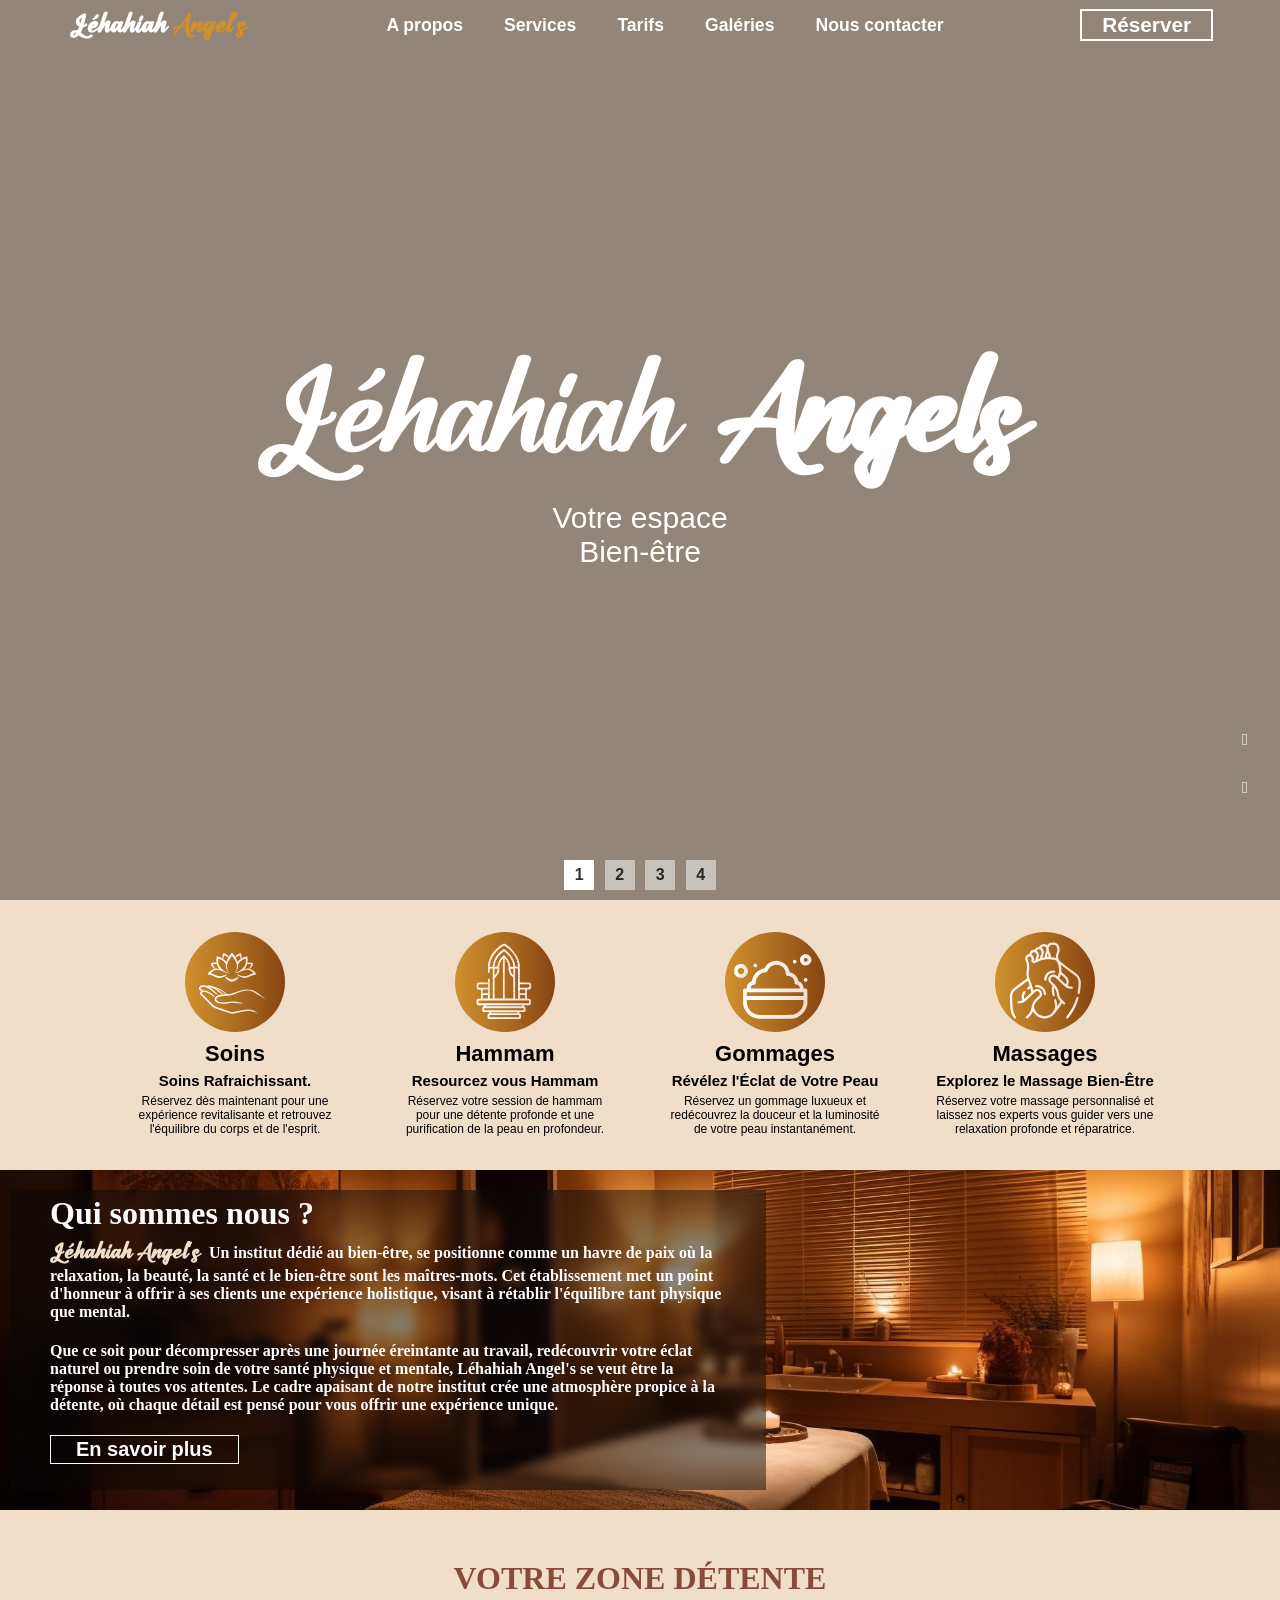
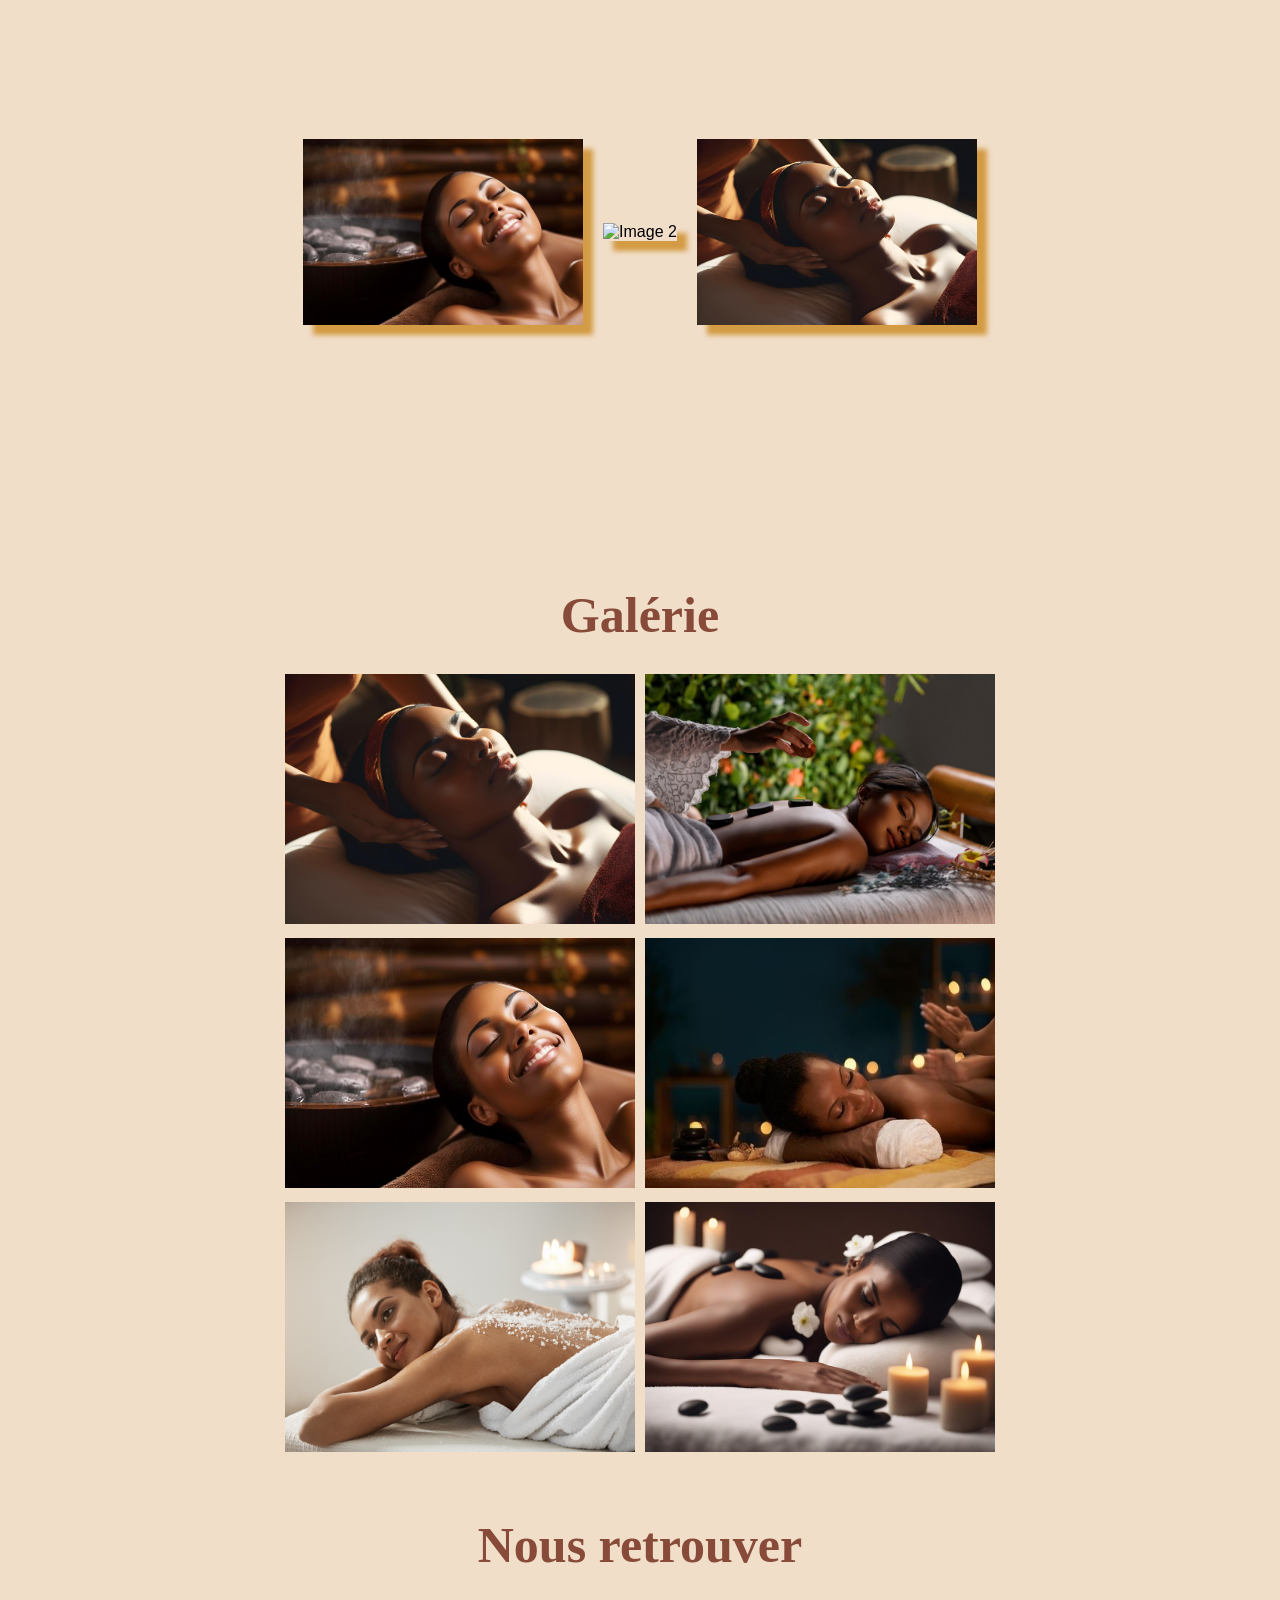
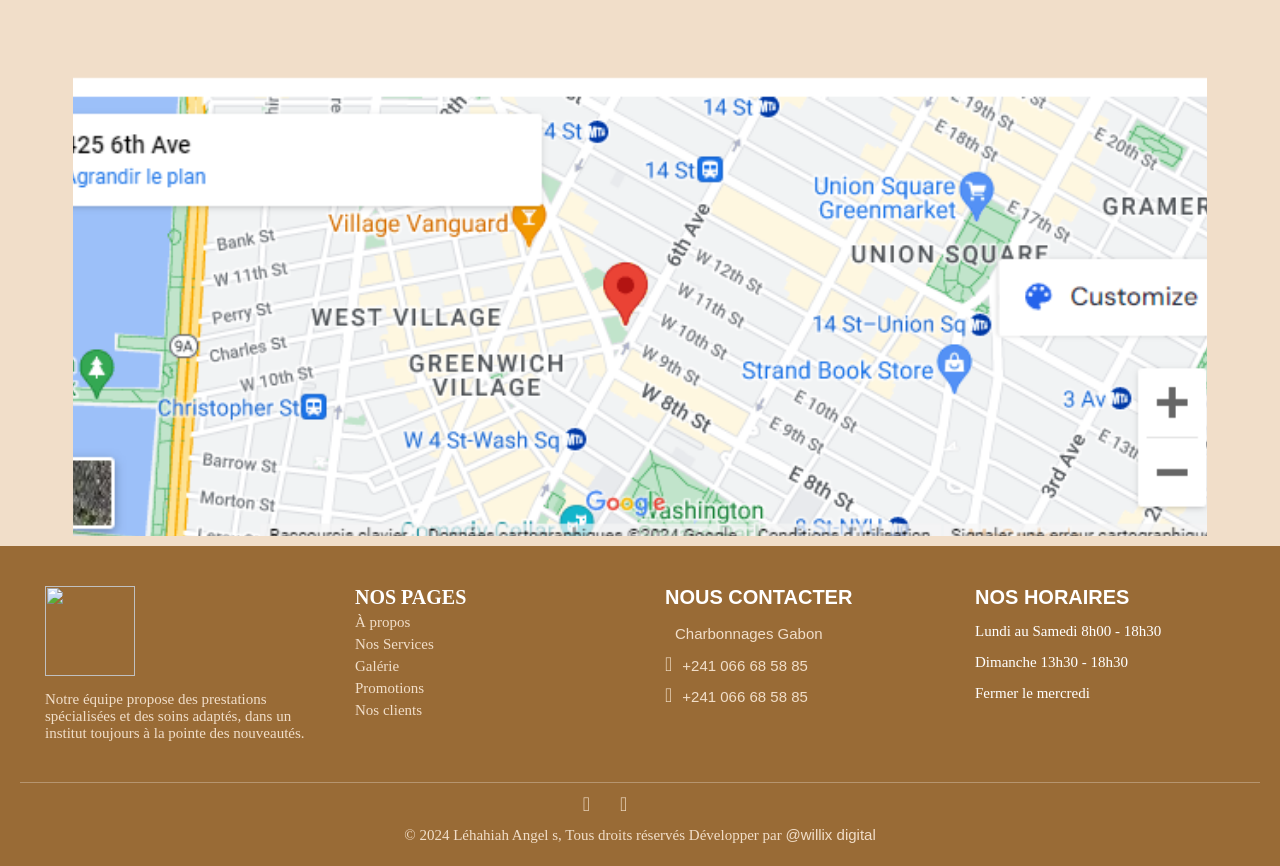
==== commit af1d3a51: "Dépot 24" ====
--- a/index.html
+++ b/index.html
@@ -35,7 +35,7 @@
                 <li><a href="#propos">A propos</a></li>
                 <li><a href="#services">Services</a></li>
                 <li><a href="./tarifs.html">Tarifs</a></li>
-                <li><a href="#">Galéries</a></li>
+                <li><a href="#galérie">Galéries</a></li>
                 <li><a href="./rdv.html">Nous contacter</a></li>
             </ul>
             <button class="login-btn">Réserver</button>
@@ -158,57 +158,26 @@
 
 
 
-    <section class="services" id="services">
-        <div class="service-txt">
-            <h1>Nos services</h1>
-        </div>
-        <div class="wrapper">
-            <i id="left" class="fa-solid fa-caret-left"></i>
-            <ul class="carousel">
-                <li class="card">
-                    <div class="img"><img src="./images/petiteimg_massage.jpg" alt="massage" draggable="false" ></div>
-                    <h2>Massages</h2>
-                    <input type="button" id="" class="btnvr" value="TOUS LES MASSAGES">
-                </li>
-                <li class="card">
-                    <div class="img"><img src="./images/petiteimgepilation.jpg" alt="Épilations" draggable="false">
-                    </div>
-                    <h2>Épilations</h2>
-                    <input type="button" id="" class="btnvr" value="TOUTES LES ÉPILATIONS">
-                </li>
-                <li class="card">
-                    <div class="img"><img src="./images/bg10.jpg" alt="Hamam" draggable="false"></div>
-                    <h2>Hammam</h2>
-                    <input type="button" id="" class="btnvr" value="TOUS LES HAMAM"  href="./tarifs.html">
-                </li>
-                <li class="card">
-                    <div class="img"><img src="./images/yy.jpg" alt="Gommages" draggable="false"></div>
-                    <h2>Gommages</h2>
-                    <input type="button" id="" class="btnvr" value="TOUS LES GOMMAGES">
-                </li>
-                <li class="card">
-                    <div class="img"><img src="./images/soinsvisage.jpg" alt="Soins visage" draggable="false"></div>
-                    <h2>Soins visage</h2>
-                    <input type="button" id="" class="btnvr" value="TOUS LES SOINS VISAGES">
-                </li>
-                <li class="card">
-                    <div class="img"><img src="./images/Sauna.jpg" alt="Sauna" draggable="false">
-                        <a href="./tarifs.html"></a>
-                    </div>
-                    <h2>Sauna</h2>
-                    <input type="button" id="" class="btnvr" value="TOUS LES SAUNA">
-                </li>
-            </ul>
-            <i id="right" class="fa-solid fa-caret-right"><a href="#nav"></a></i>
-            </i>
-        </div>
-        <div id="la">
-            <a href="./tarifs.html">
-                <input type="button" class="btnv" value="Nos tarifs">
-
-            </a>
-        </div>
-    </section>
+        <div class="carousel-wrap">
+            <div class="owl-carousel">
+              <div class="item"><img src="http://placehold.it/150x150"></div>
+              <div class="item"><img src="http://placehold.it/150x150"></div>
+              <div class="item"><img src="http://placehold.it/150x150"></div>
+              <div class="item"><img src="http://placehold.it/150x150"></div>
+              <div class="item"><img src="http://placehold.it/150x150"></div>
+              <div class="item"><img src="http://placehold.it/150x150"></div>
+              <div class="item"><img src="http://placehold.it/150x150"></div>
+              <div class="item"><img src="http://placehold.it/150x150"></div>
+              <div class="item"><img src="http://placehold.it/150x150"></div>
+              <div class="item"><img src="http://placehold.it/150x150"></div>
+              <div class="item"><img src="http://placehold.it/150x150"></div>
+              <div class="item"><img src="http://placehold.it/150x150"></div>
+            </div>
+          </div>
+
+
+
+
 
 
     <section class="ZoneDetente">
@@ -253,13 +222,10 @@
     <footer>
         <div class="part1">
             <div class="Lehahiahangel">
-                <h1>Léhahiah Angel's</h1>
+                <a href="./index.html" class="iconelogo" ><img src="./images/Logo simple sans coleurs.svg" height="90px" width="90px"></a>
                 <p>
-                    Une équipe de professionnels assure des prestations
-                    spécialisées & propose des soins adaptés à votre cas
-                    dans un institut toujours à la pointe des nouveautés !
+                    Notre équipe propose des prestations spécialisées et des soins adaptés, dans un institut toujours à la pointe des nouveautés.
                 </p>
-                <button class="button" type="button"><a href="./contact.html">Contact</a></button>
             </div>
 
             <div class="Nospages">
@@ -273,28 +239,25 @@
 
             <div class="Nouscontacter">
                 <h1><a href="./contact.html">NOUS CONTACTER</a></h1>
-                <div><a href=""><i class="fa-solid fa-location-dot"></i>Charbonnages Gabon</a></div>
-                <div><a href=""><i class="fa-solid fa-phone"></i>+241 066 68 58 85</a></div>
+                <div><a href=""><i class=" fac fa-solid fa-location-dot"></i>Charbonnages Gabon</a></div>
+                <div><a href=""><i class=" fac fa-solid fa-phone"></i>+241 066 68 58 85</a></div>
                 <div><a href=""><i class=" fac fa-brands fa-whatsapp"></i>+241 066 68 58 85</a></div>
             </div>
 
             <div class="Horraires">
                 <h1>NOS HORAIRES</h1>
-                <p>LUNDI au SAMEDI 8h00  - 18h30 </p>
-                <p>DIMANCHE        13h30 - 18h30 </p>
-                <p>FERMER LE MERCREDI</p>
-
-              
-                <div class="social">
-                    <h1>NOUS SUIVRE</h1>
-                    <a href="https://www.instagram.com/leha.hiah/"><i class="fa-brands fa-instagram"></i></a>
-                    <a href="https://www.facebook.com/lehahiah.lehahiah.7/"><i class="fa-brands fa-facebook"></i></a>
-                    <a href="https://twitter.com/Lehahiahangels"><i class="fa-brands fa-x-twitter"></i></a>
-                    <a href="https://www.tiktok.com/@lehahiahangels?lang=fr"><i class="fa-brands fa-tiktok"></i></a>
-                </div>
+                <p>Lundi au Samedi 8h00  - 18h30 </p>
+                <p>Dimanche        13h30 - 18h30 </p>
+                <p>Fermer le mercredi</p>
             </div>
         </div>
         <div class="part2">
+            <div class="social">
+                <a href="https://www.instagram.com/leha.hiah/"><i class="fa-brands fa-instagram"></i></a>
+                <a href="https://www.facebook.com/lehahiah.lehahiah.7/"><i class="fa-brands fa-facebook"></i></a>
+                <a href="https://twitter.com/Lehahiahangels"><i class="fa-brands fa-x-twitter"></i></a>
+                <a href="https://www.tiktok.com/@lehahiahangels?lang=fr"><i class="fa-brands fa-tiktok"></i></a>
+            </div>
             <p>© 2024 Léhahiah Angel s, Tous droits réservés Développer par  <span>@willix digital</span></p>
         </div>
     </footer>
--- a/css/Style.css
+++ b/css/Style.css
@@ -156,7 +156,11 @@
 }
 
 .navbar :is(.hamburger-btn, .close-btn) {
-    color: white;
+    color: white; 
+}
+
+.color{
+    color: #694d45; 
 }
 /*!
 =================================================================================================================================
@@ -421,7 +425,9 @@
 .CSSgal{
 	color: #fff;	
 	text-align: center;
-    position: relative;
+    position: ab;
+    width: 100vw;
+    max-width: 100%;
 }
 .CSSgal .slider h2 {
 	font-weight: 200;
@@ -430,7 +436,6 @@
 	font-size: 3em;
 }
 .CSSgal a {
-	border-radius: 50%;
 	margin: 0 3px;
 	color: rgba(0,0,0,0.8);
 	text-decoration: none;
@@ -438,11 +443,10 @@
 }
 
 #slid1{
-    background:#f1dec9;;
-    background-image: url(../images/1big.jpg);
-    background-position: center;
-    background-size: cover;
-    position: relative;
+    background: #f1dec9 url(../images/1big.jpg) center/cover no-repeat;
+    position: relative; 
+    justify-content: center;
+    align-items: center;
 }
 #slid1::before {
     content: "";
@@ -455,11 +459,10 @@
     opacity: 40%;
 }
 #slid2{
-    background:#f1dec9;;
-    background-image: url(../images/z2.jpg);
-    background-position: 10% 80%;
-    background-size: cover;
-    position: relative;
+    background:#f1dec9 url(../images/z2.jpg)  center/cover no-repeat;
+    position: relative; 
+    justify-content: center;
+    align-items: center;
 }
 #slid2::before {
     content: "";
@@ -472,10 +475,9 @@
     opacity: 40%;
 }
 #slid3{
-    background:#f1dec9;;
-    background-image: url(../images/sauna1.jpg);
-    background-position: 10% 70%;
-    background-size: cover;
+    background:#f1dec9 url(../images/sauna1.jpg) center/cover no-repeat;
+    justify-content: center;
+    align-items: center;
     position: relative;
 }
 #slid3::before {
@@ -489,10 +491,9 @@
     opacity: 40%;
 }
 #slid4{
-    background:#f1dec9;;
-    background-image: url(../images/bg04.jpg);
-    background-position: center;
-    background-size: cover;
+    background:#f1dec9 url(../images/bg04.jpg) center/cover no-repeat;
+    justify-content: center;
+    align-items: center;
     position: relative;
 }
 #slid4::before {
@@ -506,13 +507,15 @@
     opacity: 40%;
   }
 
-.slider-txt{
+
+
+  .slider-txt{
     display: flex;
     flex-direction: column; 
     justify-content: center; 
     align-items: center;
-    height: 100%;
-    width: 100%;
+    height: 100vw;
+    width: 100vw;
     position: relative; 
     top: 50%; 
     left: 0;
@@ -572,7 +575,7 @@
     display: grid;   
     grid-template-columns: repeat(4, 220px);
     justify-content: center;
-    align-items:flex-end;
+    align-items:center;
     grid-gap: 50px;
     padding: 10px;
     margin: 10px auto;
@@ -806,207 +809,40 @@
       *Services
 =================================================================================================================================
 */
-.services {
-    display: flex;
-    flex-wrap: wrap;
-    align-items: center;
-    justify-content: space-between;
-    width: 1700px;
-    max-width: 100%;
-    height: 650px;
-    flex-wrap: wrap;
-    font-family: 'Quicksand';
-    margin: auto;
-}
-
-.service-txt {
-    height: 4%;
-    width: 100%;
-    display: flex;
-    justify-content: center;
-    align-items: center;
-
-}
-
-.service-txt h1 {
-    font-size: 50px;
-    color: #884A39;  
-    font-family: 'Quicksand';
-}
-
-.wrapper {
-    width:90vw ;
-    height: 10vh;
-    max-width: 100%;
-    max-height: 100%;
+.carousel-wrap {
+    margin: 90px auto;
+    padding: 0 5%;
+    width: 80%;
     position: relative;
-    display: flex;
-    align-items: center;
-    justify-content: center;
-    align-items: center;
-    margin: auto;
-}
-
-.wrapper i {
+    display: none;
+  }
+  
+  /* fix blank or flashing items on carousel */
+  .owl-carousel .item {
+    position: relative;
+    z-index: 100; 
+    -webkit-backface-visibility: hidden; 
+  }
+  
+  /* end fix */
+  .owl-nav > div {
+    margin-top: -26px;
+    position: absolute;
     top: 50%;
-    height: 50px;
-    width: 50px;
-    cursor: pointer;
-    font-size: 1.25rem;
-    position: absolute;
-    text-align: center;
-    line-height: 50px;
-    background-color: aliceblue;
-    border-radius: 50%;
-    box-shadow: 0 3px 6px rgba(0, 0, 0, 0.23);
-    transform: translateY(-50%);
-    transition: transform 0.1s linear;
-    margin: auto;
-}
-
-.wrapper i:active {
-    transform: translateY(-50%) scale(0.85);
-    display: none;
-}
-
-.wrapper i:first-child {
-    left: -22px;
-    background-color: #F1DEC9;
-    color:#884A39;  
-    z-index: 1;
-}
-
-.wrapper i:last-child {
-    right: -22px;
-    background-color: #F1DEC9;
-    color: #884A39;  
-    z-index: 1;
-}
-
-.wrapper .carousel {
-    display: grid;
-    grid-auto-flow: column;
-    grid-auto-columns: calc((100% / 5) - 10px);
-    overflow-x: auto;
-    scroll-snap-type: x mandatory;
-    gap: 10px;
-    scroll-behavior: smooth;
-    scrollbar-width: none;
-    justify-content: center;
-    justify-items: center;
-}
-.carousel::-webkit-scrollbar {
-    display: none;
-}
-.carousel.no-transition {
-    scroll-behavior: auto;
-}
-.carousel.dragging {
-    scroll-snap-type: none;
-    scroll-behavior: auto;
-}
-.carousel.dragging .card {
-    cursor: grab;
-    user-select: none;
-}
-.carousel :where(.card, .img) {
-    display: flex;
-    justify-content: center;
-    align-items: center;
-}
-.carousel .card {
-    scroll-snap-align: start;
-    max-height:320px;
-    width: 100%;
-    list-style: none;
-    background: #c28743;     
-    flex-direction: column;
-    overflow: hidden;
-    color: white;
-}
-
-.carousel .card:hover {
-    box-shadow: 5px 5px 5px 0px rgba(252,245,245,0.75);
-    -webkit-box-shadow: 5px 5px 5px 0px rgba(252,245,245,0.75);
-    -moz-box-shadow: 5px 5px 5px 0px rgba(252,245,245,0.75);}
-
-.carousel .card .img {
-    height:100%;
-    width: 95%;
-    overflow: hidden;
-    padding-top: 30px;
-    object-fit: cover;
-}
-
-.card .img img {
-    width: 90%;
-    height:180px;
-    object-fit: cover;
-    transition: transform .4s;
-    margin-top: 10px;
-}
-
- .card .img img:hover {
-    transform: scale(1.1);
-}
-
-.carousel .card h2 {
-    font-weight: 500;
-    font-size: 1.56rem;
-    margin: 10px;
-}
-
-.carousel .card span {
-    color: #6A6D78;
-    font-size: 1.31rem;
-}
-
-.btnvr {
-    margin: 20px 0 ;
-    color:white;
-    background: transparent;
-    font-weight: bold;
-    padding: 10px 20px;
-    font-size: 12px;
-    transition: all 0.1s ease-in-out;
-    border: 1px solid white;
-}
-
-.btnvr:hover {
-    color: #f1dec9;
-    box-shadow: 0 0 10px 5px white;
-}
-
-#la{
-    margin:  0;
-    width: 100%;
-    display: flex;
-    justify-content: center;
-    align-items: center;
-}
-
-.btnv {
-    display: flex;
-    justify-content: center;
-    align-items: center;
-    padding: 2px 25px;
-    cursor: pointer;
-    background-color: transparent;
-    border: 2px solid #884A39;  
-    color: #884A39;  
-    font-size: 20px;
-    transition: all 0.2s ease-out;
-    font-family: 'Quicksand';
-    font-weight: bold;
-    margin: auto;
-}
-
-.btnv:hover {
-    color: #C38154; 
-    box-shadow: 0 0 10px 5px #C38154; 
-    border: 2px solid transparent;
-}
-
+    color: #cdcbcd;
+  }
+  
+  .owl-nav i {
+    font-size: 52px;
+  }
+  
+  .owl-nav .owl-prev {
+    left: -30px;
+  }
+  
+  .owl-nav .owl-next {
+    right: -30px;
+  }
 
 /*
 =================================================================================================================================
@@ -1121,69 +957,52 @@
 */
 
 footer {
-    height: auto;
+    height: 320PX;
     width: 100vw;
     max-width: 100%;
     background: #996b36;    
     display: flex;
     justify-content: space-around;
+    justify-items: center;
     flex-wrap: wrap;
     font-family: 'Quicksand';
     padding-bottom: 20px;
     color: #F1DEC9;
     margin: auto;
+    padding: 20px;
 }
 
 .part1 {
-    height: 100%;
-    width: 1800px;
+    height: 210px;
+    width: 1700px;
     max-width: 100%;
-    display: flex;
-    justify-content: space-around;
-    font-weight: lighter;
-    padding-bottom: 10px;
-    margin: auto;
-    gap: 20px;
-}
-
-
-.part2 {
-    height: 20%;
-    width: 1800px;
-    max-width: 100%;
-    display: flex;
-    flex-direction: column;
-    justify-content: space-around;
-    margin: auto;
-    align-items: center;
-}
-
-.part2 span {
-    cursor: pointer;
-    padding: 10px 0;
-}
+    display: grid;
+    grid-template-columns: repeat(4, 300px);
+    justify-content: center;
+    justify-items: center;
+    grid-gap: 10px;
+}
+
 
 .Lehahiahangel {
-    display: flex;
-    flex-direction: column;
-    width: 250px;
-    gap: 15px;
-    padding: 20px 10px;
-    justify-content: center;
-}
-
-.Lehahiahangel h1 {
-    font-size: 20px;
-    color: white;
-    font-family: "Catalish Huntera";
-}
-
+    max-height:210px;
+    max-width: 300px;
+    padding: 20px;
+    display: flex;
+    flex-wrap: wrap;
+    gap: 0px;
+}
+.iconelogo {
+    height:90px;
+    width:90px;
+}
 .Lehahiahangel p {
     font-size: 15px;
     font-family: 'Quicksand';
 }
-
 .Lehahiahangel button {
+    height: 35px;
+    width: 150px;
     display: flex;
     justify-content: center;
     padding: 5px 10px;
@@ -1191,86 +1010,71 @@
     background-color: transparent;
     border: 2px solid #f1dec9;
     color: white;
-    font-size: 15px;
+    font-size: 20px;
     transition: all 0.2s ease-out;
-    width: 200px;
-}
-
-.Lehahiahangel button a {
-    color: #f1dec9;
-}
-
-.Lehahiahangel button:hover {
-    color: #f1dec9;
-    box-shadow: 0 0 10px 5px white;
-}
+}
+
 
 .Nospages {
-    display: flex;
-    flex-direction: column;
-    justify-content: center;
-    justify-items: center;
-    width: 150px;
-    gap: 10px;
-    padding: 20px 10px;
-    overflow: hidden;
-}
-
+    max-height:170px;
+    max-width: 300px;
+    padding: 20px;
+    display: flex;
+    flex-wrap: wrap;
+    gap: 5px;
+}
 .Nospages h1 {
     font-size:20px;
     color: white;
     font-family: 'Quicksand';
 }
-
 .Nospages a {
     color: #F1DEC9;
     font-size: 15px;
     cursor: pointer;
-    transition: 0.2s;
     transition: all 0.2s ease-in-out;
     font-family: 'Quicksand';
     padding-bottom: 1px transparent;
-
-}
-
+    width: 100%;
+}
 .Nospages a:hover {
     width: 100%;
     border-bottom: 1px solid #F1DEC9;
 }
 
-hr {
-    color: white;
-    cursor: pointer;
-}
+
 
 .Nouscontacter {
-    display: flex;
-    flex-direction: column;
-    justify-content: flex-start;
+    max-height:170px;
+    max-width: 300px;
+    padding: 20px;
+    display: flex;
+    flex-wrap: wrap;
+}
+.Nouscontacter h1 {
+    font-size:20px;
+    color: white;
+    font-family: 'Quicksand';
+    margin-bottom: 10px;
+}
+
+.Nouscontacter h1 a{
+    color: white;
+}
+.Nouscontacter div {
+    display: flex ;
     justify-items: center;
-    width: 250px;
-    gap: 10px;
-    padding: 20px 10px;
-}
-
-.Nouscontacter h1 a{
-    font-size: 20px;
-    color: white;
-    font-family: 'Quicksand';
-}
-
-.Nouscontacter div {
-    gap: 15px;
-    display: flex ;
+    justify-content: center;
+    height: 30px;
+    gap: 5px;
     font-size: 15px;
+    font-family: 'Quicksand';
 }
 
 .Nouscontacter a.fac{
-    padding-right: 10px;
     cursor: pointer;
     transition: all 0.1s ease-in-out;
     font-weight: lighter;
-    font-family: 'Quicksand';
     color: #F1DEC9;
 }
 
@@ -1279,24 +1083,24 @@
 }
 
 .Nouscontacter i{
-    font-size: 25px;
+    font-size: 20px;
     color: #F1DEC9;
     transition: all 0.1s ease-in-out;
-    padding:0 10px;
+    padding:0 10px 0 0;
+    margin: auto;
 }
 
 .Nouscontacter i:hover{
     color:#664725fb; }
 
 
+
 .Horraires {
-    display: flex;
-    justify-content: center;
-    justify-items: center;
-    flex-direction: column;
-    width: 250px;
-    gap: 10px;
-    padding: 20px 10px;
+    max-height:170px;
+    max-width: 300px;
+    padding: 20px;
+    display: flex;
+    flex-wrap: wrap;
 }
 
 .Horraires h1 {
@@ -1307,33 +1111,51 @@
 .Horraires p {
     font-size: 15px;
     font-family: 'Quicksand';
-    font-weight: 400;
+    color: white;
 }
 
 .Horraires span {
     padding-left: 20px;
 }
 
+
+
+
+.part2 {
+    width:100vw;
+    max-width: 100%;
+    display: flex;
+    flex-direction: column;
+    justify-content: space-around;
+    margin: auto;
+    align-items: center;
+    position: relative;
+    border-top: 1px solid rgba(255, 255, 255, 0.281);
+
+}
 .part2 p {
-    border-top: 1px solid white;
-    padding-top: 10px;
-    width: 70%;
+    width: 100%;
     text-align: center;
-    margin-top: 20px;
     font-family: 'Quicksand';
     font-size: 15px;
 }
-
+.part2 span {
+    cursor: pointer;
+    padding: 10px 0;
+}
 .social{
-    width: 100%;
+    position: relative;
+    width: 100%;
+    display: flex;
+    justify-content: center;
     gap: 20px;
     color: #F1DEC9;
-    padding: 20px 10px;
+    padding:10px;
 }
 
 
 .social i{
-    font-size: 25px;
+    font-size: 20px;
     padding-right: 10px;
     cursor: pointer;
     color: #F1DEC9;
@@ -1343,12 +1165,3 @@
 .social i:hover{
     color:#664725fb; 
 }
-
-.part2 p span:hover {
-    border-bottom: 1px solid white;
-    padding-bottom: 2px;
-    transition: 0.2S all ease ;
-}
-
-
-
--- a/css/Style.responsive.css
+++ b/css/Style.responsive.css
@@ -2,7 +2,12 @@
     /*!==============  *HEADER*  ===========*/
     header{
         height: 35vh;
+        max-height: 35vh;
       }
+    .CSSgal {
+        height: 35vh;
+        max-height: 35vh;
+    }
     #slidtitle {
         font-size: 70px;
     }
@@ -63,21 +68,25 @@
     }
 }
 
-
-
-
-
-
-@media only screen and (max-width: 1440px) {
+@media only screen and (min-width: 2240px) and (max-width: 1440px) {
     .CSSgal {
-        height: 60vh;
-        max-height: 60vh;
-    }
-    
-}
-
-
-@media only screen and (min-width: 1440px) {
+        height: 100vh;
+        max-height: 100vh;
+        width: 100vw;
+        min-width: 100%;
+    }
+    .slider-txt{
+        display: flex;
+        flex-direction: column; 
+        justify-content: center; 
+        align-items: center;
+        height: 100vw;
+        width: 100vw;
+        position: relative; 
+        top: 50%; 
+        left: 0;
+        transform: translateY(-50%); 
+    }
     .ma-galerie {
         max-width: 1500px;
         width: 80%;
@@ -105,12 +114,19 @@
     #slidgraphe{
         font-size: 30px;
     }
-
+    .slider-txt{
+        display: flex;
+        flex-direction: column; 
+        justify-content: center; 
+        align-items: center;
+        height: 100vw;
+        width: 100vw;
+        position: relative; 
+        top: 50%; 
+        left: 0;
+        transform: translateY(-50%); 
+    }
 }
-
-
-
-
 
 
 
@@ -125,6 +141,18 @@
     }
     #slidgraphe{
         font-size: 20px;
+    }
+    .slider-txt{
+        display: flex;
+        flex-direction: column; 
+        justify-content: center; 
+        align-items: center;
+        height: 100%;
+        width: 100%;
+        position: relative; 
+        top: 50%; 
+        left: 0;
+        transform: translateY(-50%); 
     }
 
     /*!============  *NAV*  =========*/
@@ -277,65 +305,8 @@
     }
 
    /*!=======* FOOTER  ========*/
-    footer {
-        height: auto;
-        padding: 20px 0;
-    }
-   
-    .Lehahiahangel p{
-        font-size: 20px;
-    }
-
-    .Nospages a{
-        font-size: 20px;
-    }
-
-    .Nouscontacter a{
-        font-size: 20px;
-    }
-
-    .part1 {
-        height: 80%;
-        flex-wrap: wrap;
-    }  
-
-    .part2 {
-        height: 20%;
-        flex-wrap: wrap;
-    }
-
-    .Lehahiahangel {
-        width: 90%;
-    }
-    .Lehahiahangel button {
-        width: 40%;
-        font-size: 20px;
-    }
-
-    .Nospages {
-        width: 90%;
-    }
-   
-    .Nouscontacter {
-        width: 90%;
-        padding: 0;
-        margin: 0;
-    }
-   
-    .Horraires {
-        width: 90%;
-    }
-
-    .Horraires p {
-        font-size: 20px;
-        font-family: 'Quicksand';
-        font-weight: 400;
-    
-    }
+
 }
-
-
-
 
 
 @media only screen and (max-width: 999px)  and (min-width: 500px) {
@@ -343,13 +314,13 @@
     .navbar :is(.hamburger-btn, .close-btn) {
         display: block;
         font-size: 40px;
-        color: white;
     }
     .navbar {
         padding: 15px 0;
         justify-content: space-around;
         padding: auto ;
         gap: 60%;
+        height: 55px;
     }
     .navbar .logo img {
         display: none;
@@ -367,7 +338,7 @@
         width: 100%;
         padding-top: 60px;
         text-align: center;
-        background: #ce8f2d;  
+        background: #996b36;    
         transition: 0.2s ease;
     }
     .navbar .links.show-menu {
@@ -405,12 +376,26 @@
     #slidgraphe{
         font-size: 20px;
     }
+    .social-header{
+       display: none;
+    }
+    .slider-txt{
+        display: flex;
+        flex-direction: column; 
+        justify-content: center; 
+        align-items: center;
+        height: 100vw;
+        width: 100vw;
+        position: relative; 
+        top: 50%; 
+        left: 0;
+        transform: translateY(-50%); 
+    }
 
     /*!=======* ZONE DETENTE ========*/
     .ZoneDetente{
         display: none;
     }
-
 
     /*!============  *FORMULAIRE*  =========*/
     .form-popup {
@@ -590,7 +575,7 @@
         margin: 30px auto;
         /* border: 1px solid #333; */
         display: grid;
-        grid-template-columns: repeat(2, 210px);
+        grid-template-columns: repeat(3, 210px);
         justify-content: center;
         grid-gap: 20px;
     }
@@ -600,71 +585,70 @@
         background: #333;
     }
 
-
-    /*!=======* FOOTER  ========*/
-    footer {
-        height: auto;
-        padding: 20px 0;
-    }
-    .Lehahiahangel p{
-        font-size: 20px;
-    }
-    .Nospages a{
-        font-size: 20px;
-    }
-    .Nouscontacter a{
-        font-size: 20px;
-    }
-    .part1 {
-        height: 80%;
-        flex-wrap: wrap;
-    }  
-    .part2 {
-        height: 20%;
-        flex-wrap: wrap;
-    }
-    .Lehahiahangel {
-        width: 90%;
-    }
-    .Lehahiahangel button {
-        width: 40%;
-        font-size: 20px;
-    }
-    .Nospages {
-        width: 90%;
-    }
-    .Nouscontacter {
-        width: 90%;
-        padding: 0;
-        margin: 0;
-    }
-    .Horraires {
-        width: 90%;
-    }
-    .Horraires p {
-        font-size: 20px;
-        font-family: 'Quicksand';
-        font-weight: 400;
-    }
 }
-
-
-
-
 
    
 @media only screen and (max-width: 500px) {
+    /*!============  *NAV*  =========*/
+     .navbar {
+        margin: auto;
+        padding-top: 10px;
+        padding: 0 ;
+        height: 40px;
+        min-height: 40px;
+        width: 60%;
+        justify-content: space-evenly;
+        justify-items: center;
+    }
+    #logo a {
+        font-size: 1.3rem;
+        width: 0%;
+        margin: 0;
+        padding: 0;
+        display: flex;
+        flex-wrap: nowrap;
+        gap: 5px;
+    }
+    .navbar .links {
+        height: 100vh;
+        max-height: 100%;
+    }
+    /*!============  *SLIDER*  =========*/
+    .CSSgal {
+        height: 60vh;
+        max-height: 60vh;
+    }
+    #slidtitle {
+        font-size: 40px;
+    }
+    #slidgraphe{
+        font-size: 20px;
+    }
+
+    /*!============  *HEIGHT*  =========*/
+    .slider-txt{
+        display: flex;
+        flex-direction: column; 
+        justify-content: center; 
+        align-items: center;
+        height: 100vh;
+        width: 100vw;
+        position: relative; 
+        top: 50%; 
+        left: 0;
+        transform: translateY(-50%); 
+    }
     /*!============  *NAV*  =========*/
     .navbar :is(.hamburger-btn, .close-btn) {
         display: block;
         font-size: 35px;
-        color: white;
     }
     .navbar {
         padding: 15px 0;
         justify-content: space-around;
         padding: auto ;
         gap: 60%;
+        height: 15px;
     }
     .navbar .logo img {
         display: none;
@@ -682,7 +666,7 @@
         width: 100%;
         padding-top: 60px;
         text-align: center;
-        background: #ce8f2d;  
+        background: #996b36;    
         transition: 0.2s ease;
     }
     .navbar .links.show-menu {
@@ -708,261 +692,266 @@
         background: url(../images/bg01.jpg);
         background-position: center;
     }
-
-
-    /*!=======* ZONE DETENTE ========*/
-    .ZoneDetente{
+    .social-header{
         display: none;
-    }
-
-
-    /*!============  *FORMULAIRE*  =========*/
-    .form-popup {
-        width: 95%;
-    }
-    .form-box .form-details {
-        display: none;
-    }
-    .form-box .form-content {
-        padding: 30px 20px;
-    }
-    .formulaire {
-        width: 85VW;
-        height: 75vh;
-    }
-    .elementform h2 {
-        font-size: 6vw;
-    }
-    .elementform {
-        height: 95%;
-        width: 85%;    
-    }
-    .elementform  ::placeholder {
-        font-size: 15px;  
-    }
-    .btnreserver{
-        font-size: 15px;
-    }
-
-
-    /*!=======* PRESTATIONS ========*/
-    .prestations{
-        max-height: auto;
-        min-height: auto;
-        grid-template-columns: repeat(auto-fill, 50px);
-        gap: 45px;
-        height: 150px;
-        margin: 10px 0;
-    }
-    .presta{
-        height:50px;
-        width: 50px;
-        margin: auto;
-        text-align: center;
-        gap: 0;
-        padding:5px 0;
-        display: flex;
-        flex-wrap: wrap;
-        justify-content: center;
-        justify-items: center;
-        margin: auto;
-    }
-    .presta h1{
-        font-size: 15px;
-        margin: 10px 0;
-        text-align: center;
-        width: 100%;
-    }
-    
-    .presta h3{
-        display: none;
-    }
-    
-    .presta p{
-        display: none;
-    }
-    .presta img{
-        height:80px;
-        width: 80px;
-    }
-    /*!============  *Slider*  =========*/
-    .social-header a{
-        font-size: 20px;
-    }
-    /*!=======*A PROPOS========*/
-    .a-propos {
-        width: 1700px;
-        max-width: 100%;
-        height:340px;
-        display: flex;
-        justify-content:left;
-        align-items: center;
-        flex-wrap: nowrap;
-        margin: auto; 
-        background-color: #ce8f2d;
-        background: url(../images/transparents);
-        text-align: center;
-    }
-    .propos-msg {
-        position: relative;
-        flex-wrap: wrap;
-        gap: 5px;
-        margin: auto;
-    }
-    .msg-txt {
-        max-width: 100%;
-        margin: auto;
-        background-color: transparent;
-    }
-    .msg-txt h1 {
-        font-size: 30px;
-        color: black;
-        margin-bottom: 10px;
-    }
-    .msg-txt p span a {
-        color: #C38154; 
-    }
-    .msg-txt p {
-        font-size: 15px;
-        color: black;
-    }
-    .msg-txt .button {
-        display: flex;
-        justify-content: center;
-        align-items: center;
-        padding: 2px 25px;
-        cursor: pointer;
-        background-color: transparent;
-        border: 1px solid black;
-        color:black;
-        font-size: 20px;
-        transition: all 0.2s ease-out;
-        font-family: 'Quicksand';
-        font-weight: bold;
-        margin: auto;
-    }
-    
-    .msg-txt .button a {
-        color: black;;
-        margin: auto;
-    }
-    
-    .msg-txt .button:hover {
-        color: black; 
-        box-shadow: 0 0 10px 5px #C38154; 
-        border: 1px solid transparent;
-    }
-
-    .to-top  {
-        display: none;
-        visibility: hidden;
-    }
-
-
-    /*!=======* SERVICE ========*/
-    .services {
-        margin-top: 0px;
-    }
-    .service-txt h1 {
-        font-size: 35px;
-    }
-    .a-propos {
-        height: auto;
-    }
-    .msg-txt {
-        height: auto;
-    }
-    .wrapper .carousel {
-        grid-auto-columns: calc((100% / 1) - 8px);
-    }
-    .carousel .card {
-        scroll-snap-align: start;
-        max-height:300px;
-        width: 100%;
-        list-style: none;
-        background: #c28743;     
-        flex-direction: column;
-        overflow: hidden;
-        color: white;
-    }
-
-
-    /*!=======* GALÉRIE ========*/
-    .gal-txt h1 {
-        font-size: 40px;
-    }
-    .ma-galerie {
-        max-width: 1400px;
-        width: 100%;
-        height: auto;
-        margin: 30px auto;
-        /* border: 1px solid #333; */
-        display: grid;
-        grid-template-columns: repeat(1, 300px);
-        justify-content: center;
-        grid-gap: 20px;
-    }
-    .ma-galerie img{
-        width: 300px;
-        height: 200px;
-        background: #333;
-    }
-
-    /*!=======* FOOTER  ========*/
-    .localisation{
-        height: auto;
-    }
-    .localisation h1{
-        font-size: 50px;
-        color: #884A39;  
-        font-family: 'Quicksand';
-        margin: 5px 0;
-    }
-
-    /*!=======* FOOTER  ========*/
-    footer {
-        height: auto;
-        padding: 20px 0;
-    }
-    .Lehahiahangel p{
-        font-size: 20px;
-    }
-    .Nospages a{
-        font-size: 20px;
-    }
-    .Nouscontacter a{
-        font-size: 20px;
-    }
-    .part1 {
-        height: 80%;
-        flex-wrap: wrap;
-    }  
-    .part2 {
-        height: 20%;
-        flex-wrap: wrap;
-    }
-    .Lehahiahangel {
-        width: 90%;
-    }
-    .Lehahiahangel button {
-        width: 40%;
-        font-size: 20px;
-    }
-    .Nospages {
-        width: 90%;
-    }
-    .Nouscontacter {
-        width: 90%;
-        padding: 0;
-        margin: 0;
-    }
-    .Horraires {
-        width: 90%;
-    }
-    .Horraires p {
-        font-size: 20px;
-        font-family: 'Quicksand';
-        font-weight: 400;
-    }
-}
-
+        }
+    
+        /*!=======* ZONE DETENTE ========*/
+        .ZoneDetente{
+            display: none;
+        }
+    
+    
+        /*!============  *FORMULAIRE*  =========*/
+        .form-popup {
+            width: 95%;
+        }
+        .form-box .form-details {
+            display: none;
+        }
+        .form-box .form-content {
+            padding: 30px 20px;
+        }
+        .formulaire {
+            width: 85VW;
+            height: 75vh;
+        }
+        .elementform h2 {
+            font-size: 6vw;
+        }
+        .elementform {
+            height: 95%;
+            width: 85%;    
+        }
+        .elementform  ::placeholder {
+            font-size: 15px;  
+        }
+        .btnreserver{
+            font-size: 15px;
+        }
+    
+    
+        /*!=======* PRESTATIONS ========*/
+        .prestations{
+            max-height: auto;
+            min-height: auto;
+            grid-template-columns: repeat(auto-fill, 50px);
+            gap: 45px;
+            height: 150px;
+            margin: 10px 0;
+        }
+        .presta{
+            height:50px;
+            width: 50px;
+            margin: auto;
+            text-align: center;
+            gap: 0;
+            padding:5px 0;
+            display: flex;
+            flex-wrap: wrap;
+            justify-content: center;
+            justify-items: center;
+            margin: auto;
+        }
+        .presta h1{
+            font-size: 15px;
+            margin: 10px 0;
+            text-align: center;
+            width: 100%;
+        }
+        
+        .presta h3{
+            display: none;
+        }
+        
+        .presta p{
+            display: none;
+        }
+        .presta img{
+            height:80px;
+            width: 80px;
+        }
+        /*!============  *Slider*  =========*/
+        .social-header a{
+            font-size: 20px;
+        }
+        /*!=======*A PROPOS========*/
+        .a-propos {
+            width: 1700px;
+            max-width: 100%;
+            height:340px;
+            display: flex;
+            justify-content:left;
+            align-items: center;
+            flex-wrap: nowrap;
+            margin: auto; 
+            background-color: #ce8f2d;
+            background: url(../images/transparents);
+            text-align: center;
+        }
+        .propos-msg {
+            position: relative;
+            flex-wrap: wrap;
+            gap: 5px;
+            margin: auto;
+        }
+        .msg-txt {
+            max-width: 100%;
+            margin: auto;
+            background-color: transparent;
+        }
+        .msg-txt h1 {
+            font-size: 30px;
+            color: black;
+            margin-bottom: 10px;
+        }
+        .msg-txt p span a {
+            color: #C38154; 
+        }
+        .msg-txt p {
+            font-size: 15px;
+            color: black;
+        }
+        .msg-txt .button {
+            display: flex;
+            justify-content: center;
+            align-items: center;
+            padding: 2px 25px;
+            cursor: pointer;
+            background-color: transparent;
+            border: 1px solid black;
+            color:black;
+            font-size: 20px;
+            transition: all 0.2s ease-out;
+            font-family: 'Quicksand';
+            font-weight: bold;
+            margin: auto;
+        }
+        
+        .msg-txt .button a {
+            color: black;;
+            margin: auto;
+        }
+        
+        .msg-txt .button:hover {
+            color: black; 
+            box-shadow: 0 0 10px 5px #C38154; 
+            border: 1px solid transparent;
+        }
+    
+        .to-top  {
+            display: none;
+            visibility: hidden;
+        }
+    
+    
+        /*!=======* SERVICE ========*/
+        .services {
+            margin-top: 0px;
+        }
+        .service-txt h1 {
+            font-size: 35px;
+        }
+        .a-propos {
+            height: auto;
+        }
+        .msg-txt {
+            height: auto;
+        }
+        .wrapper .carousel {
+            grid-auto-columns: calc((100% / 1) - 8px);
+        }
+        .carousel .card {
+            scroll-snap-align: start;
+            max-height:300px;
+            width: 100%;
+            list-style: none;
+            background: #c28743;     
+            flex-direction: column;
+            overflow: hidden;
+            color: white;
+        }
+    
+    
+        /*!=======* GALÉRIE ========*/
+        .gal-txt h1 {
+            font-size: 40px;
+        }
+        .ma-galerie {
+            max-width: 1400px;
+            width: 100%;
+            height: auto;
+            margin: 30px auto;
+            /* border: 1px solid #333; */
+            display: grid;
+            grid-template-columns: repeat(1, 300px);
+            justify-content: center;
+            grid-gap: 20px;
+        }
+        .ma-galerie img{
+            width: 300px;
+            height: 200px;
+            background: #333;
+        }
+    
+        /*!=======* FOOTER  ========*/
+        .localisation{
+            height: auto;
+        }
+        .localisation h1{
+            font-size: 50px;
+            color: #884A39;  
+            font-family: 'Quicksand';
+            margin: 5px 0;
+        }
+
+    }
+
+
+
+   
+    @media   (orientation:portrait ) {
+
+    }
+    
+    @media only screen and (max-width: 1240px) {
+        /*!=======* FOOTER  ========*/
+        footer {
+            height: auto;
+        }
+        .part1 {
+            height: auto;
+            grid-template-columns: repeat(4, 250px);
+            margin-bottom: 70px;
+        }
+        .Lehahiahangel,.Nospages,.Nouscontacter,.Horraires  {
+            max-width: 250px;
+        }
+    }
+    
+    @media only screen and (max-width: 990px) {
+        /*!=======* FOOTER  ========*/    
+        footer {
+            height: auto;
+        }
+        .part1 {
+            height: auto;
+            grid-template-columns: repeat(2, 300px);
+        }
+    }
+    
+    @media only screen and (max-width: 750px) {
+        /*!=======* FOOTER  ========*/
+        .part1 {
+            height: auto;
+            grid-template-columns: repeat(1, 300px);
+        }
+    }
+       
+    @media only screen and (max-width: 500px) {
+        
+    }
+    
+    
+    
+       
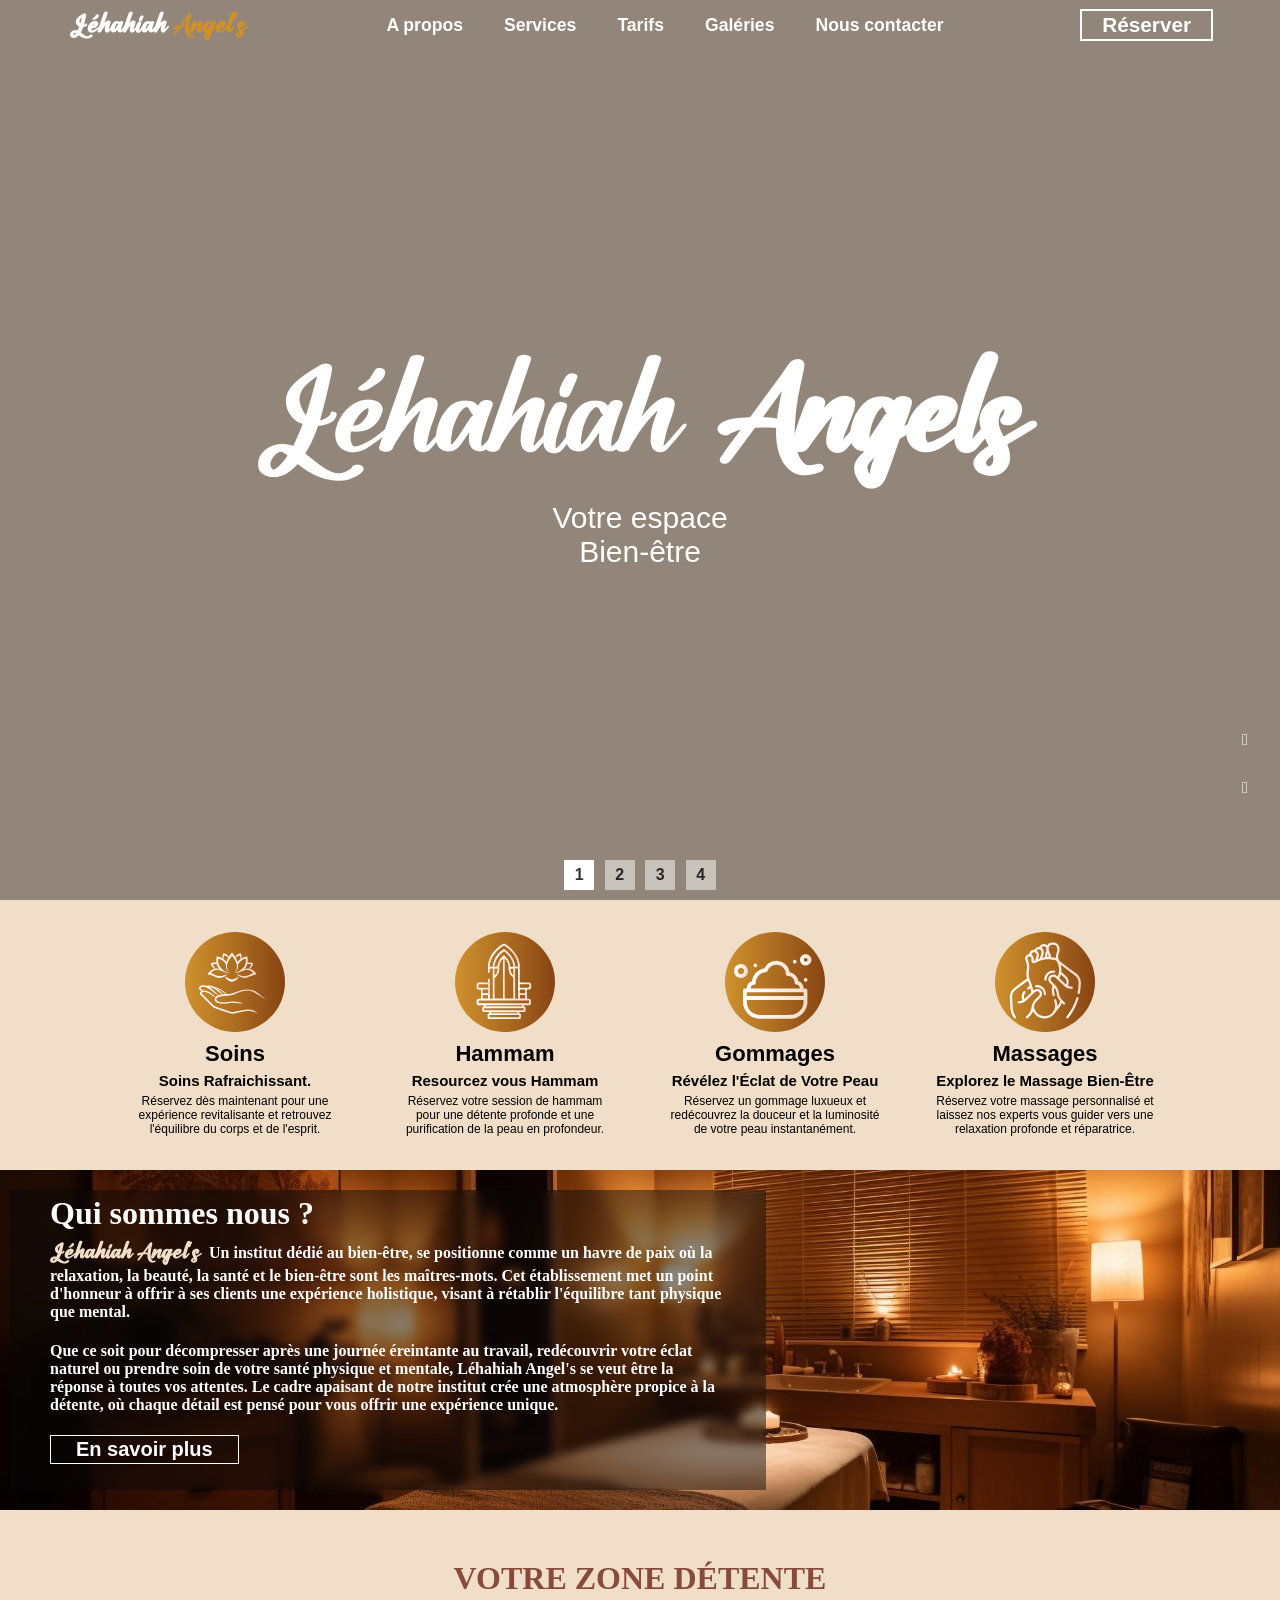
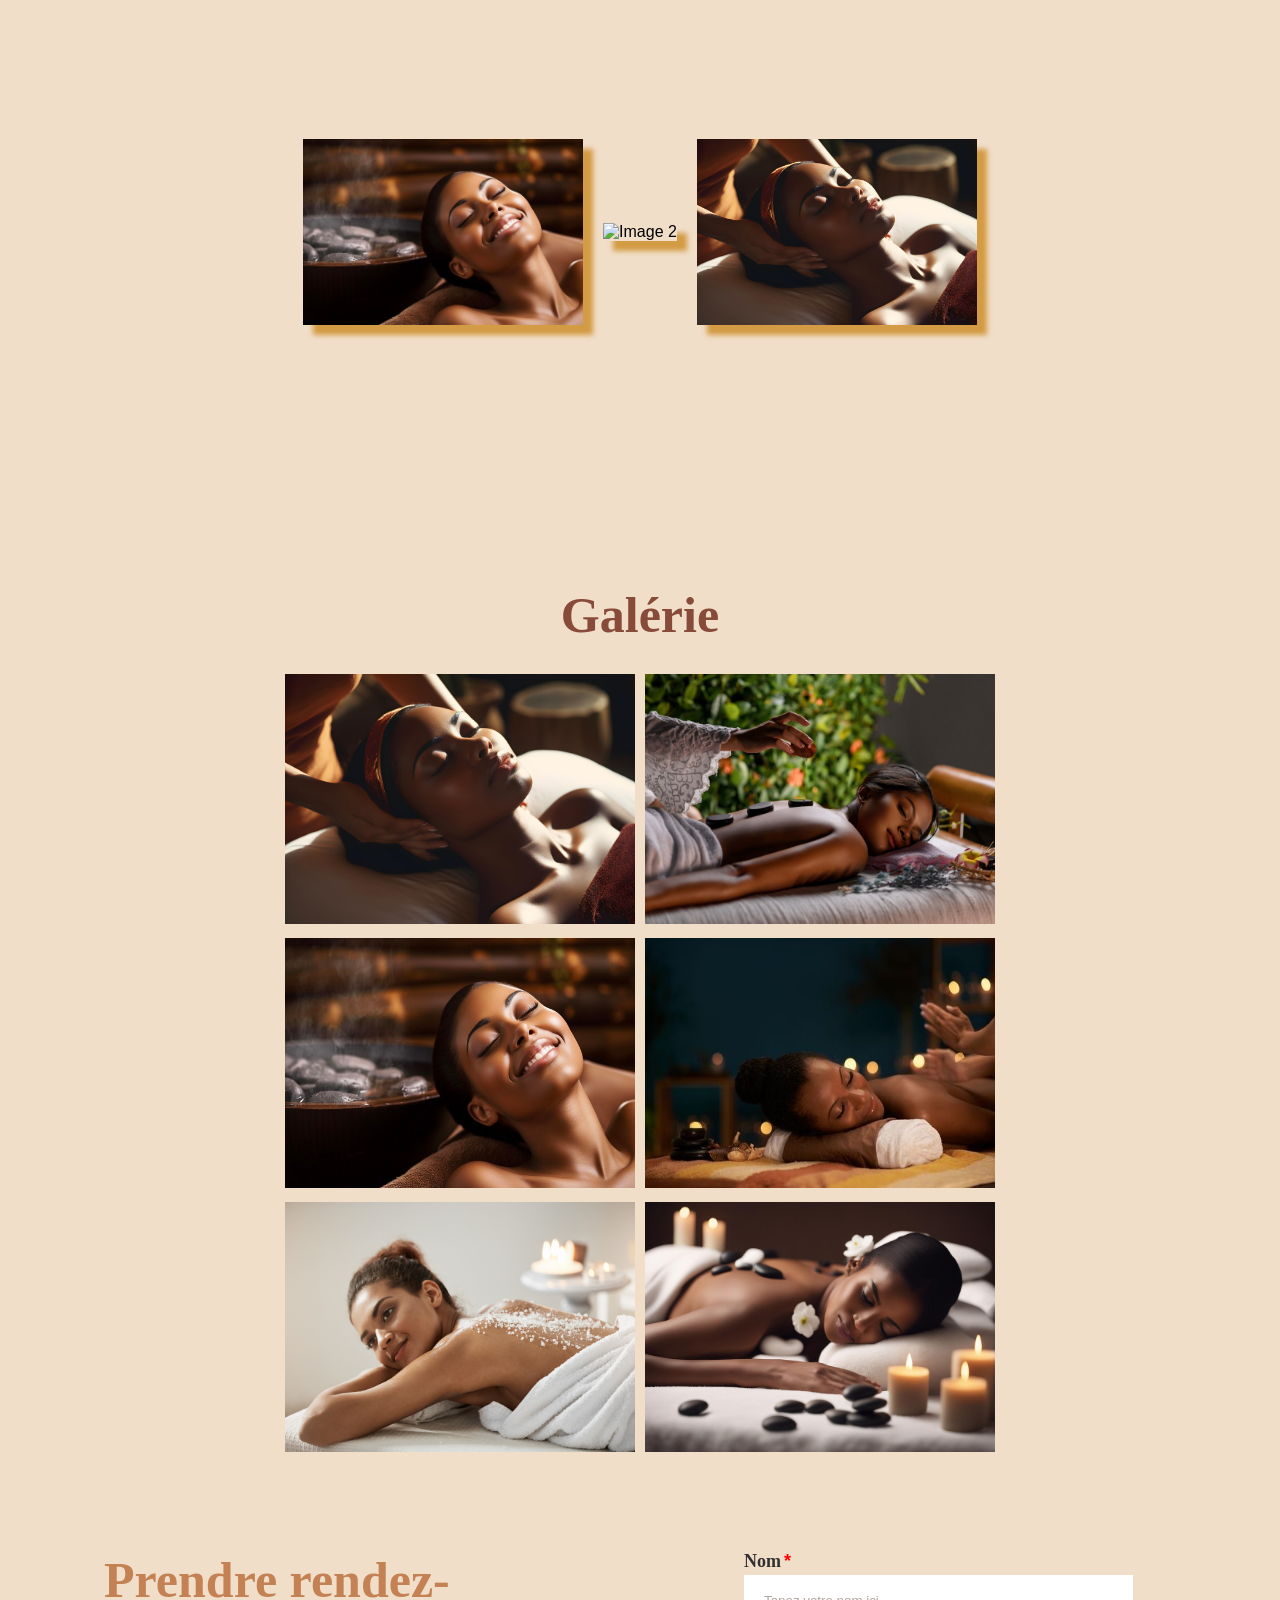
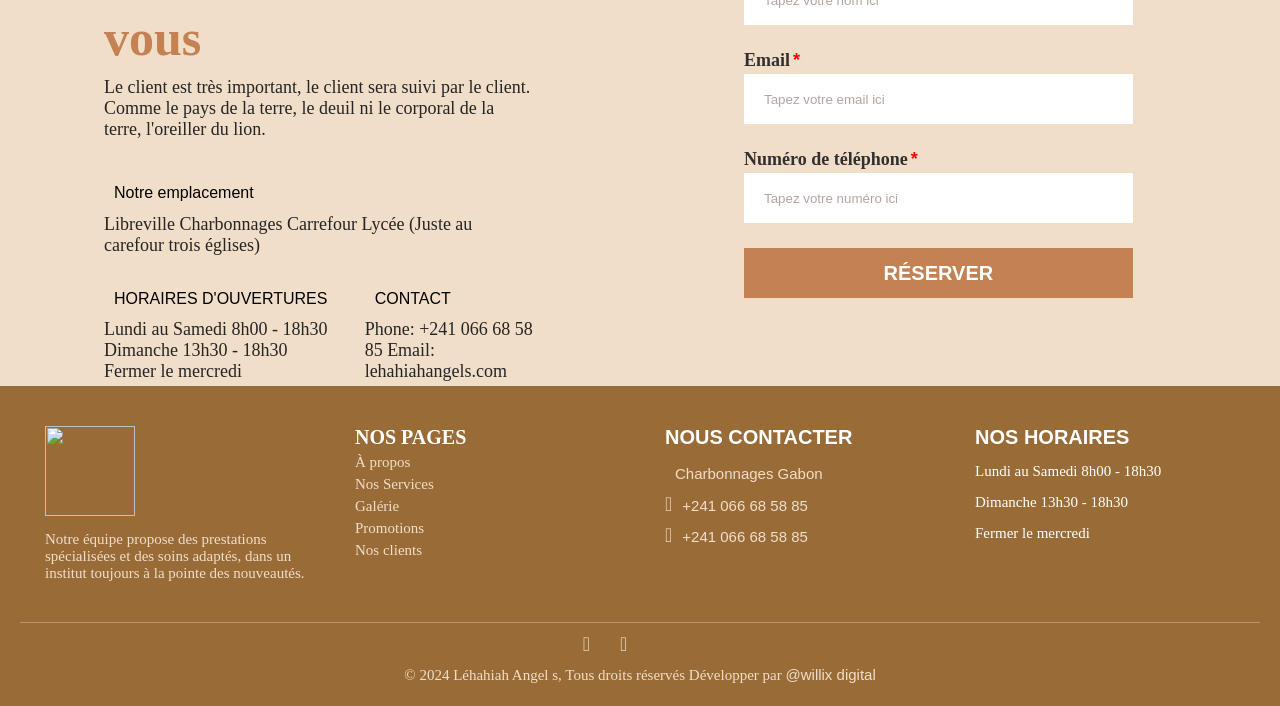
==== commit adac3c39: "Dépot 25 ( Ajout de la section RDV)" ====
--- a/index.html
+++ b/index.html
@@ -158,7 +158,7 @@
 
 
 
-        <div class="carousel-wrap">
+    <div class="carousel-wrap">
             <div class="owl-carousel">
               <div class="item"><img src="http://placehold.it/150x150"></div>
               <div class="item"><img src="http://placehold.it/150x150"></div>
@@ -173,11 +173,7 @@
               <div class="item"><img src="http://placehold.it/150x150"></div>
               <div class="item"><img src="http://placehold.it/150x150"></div>
             </div>
-          </div>
-
-
-
-
+    </div>
 
 
     <section class="ZoneDetente">
@@ -219,6 +215,45 @@
         </div>
     </section>
 
+
+    <section class="rdv">
+        <div class="infosrdv">
+            <div class="infosrdv-head">
+                <h1>Prendre rendez-vous</h1>
+                <p>Le client est très important, le client sera suivi par le client. Comme le pays de la terre, le deuil ni le corporal de la terre, l'oreiller du lion.</p>    
+            </div>
+            <div class="position">
+                <i class="fa-solid fa-location-dot"></i>Notre emplacement</i>
+                <p>Libreville Charbonnages Carrefour Lycée (Juste au carefour trois églises)</p>
+            </div>
+            <div class="hoairesetcontacts">
+                <div class="horaire">
+                    <i class="fa-solid fa-clock"></i></i>HORAIRES D'OUVERTURES</i>
+                    <p>Lundi au Samedi 8h00 - 18h30<br>
+                        Dimanche 13h30 - 18h30<br>
+                        Fermer le mercredi</p>
+                </div>
+                <div class="time">
+                    <i class="fa-solid fa-shop"></i></i>CONTACT</i>
+                    <p>Phone: +241 066 68 58 85
+                        Email: lehahiahangels.com</p>
+                </div>
+            </div>
+
+        </div>
+        <div class="formulairesrdv">
+            <div class="elementforms">
+                <h3>Nom<span>*</span></h3>
+                <input type="text" placeholder="Tapez votre nom ici" id="nomuser">
+                <h3>Email<span>*</span></h3>
+                <input type="email" placeholder="Tapez votre email ici" id="emailuser">
+                <h3>Numéro de téléphone<span>*</span></h3>
+                <input type="number" placeholder="Tapez votre numéro ici" id="teluser">
+                <input type="button" id="" class="btnreserver" value="RÉSERVER">
+            </div>
+        </div>
+    </section>
+
     <footer>
         <div class="part1">
             <div class="Lehahiahangel">
--- a/css/Style.css
+++ b/css/Style.css
@@ -915,6 +915,7 @@
     flex-wrap: wrap;
     justify-content: center;
     align-items: center;
+    display: none;
 }
 .localisation h1{
     font-size: 50px;
@@ -947,6 +948,120 @@
 }
 
 
+/*!
+=================================================================================================================================
+     *rdv
+=================================================================================================================================
+*/
+.rdv{
+    height: 500px;
+    width:1500px;
+    max-width: 100%;
+    display: flex;
+    justify-content: center;
+    justify-items: center;
+    margin: auto;
+}
+.infosrdv{
+    height: 90%;
+    width: 40%;
+    margin: auto;
+    padding: 40px;
+    display: flex;
+    flex-wrap: wrap;
+    gap: 15px;
+}
+.infosrdv-head h1{
+    color:#C38154; 
+    font-family:Cambria, Cochin, Georgia, Times, 'Times New Roman', serif;
+    font-size: 50px;
+    height: auto;
+    margin-bottom: 10px;
+}
+.infosrdv-head p{
+    margin-bottom: 20px;
+}
+
+.infosrdv p{
+    color:#222222fb; 
+    font-family:Cambria, Cochin, Georgia, Times, 'Times New Roman', serif;
+    font-size: 18px;
+    width: 100%;
+}
+.infosrdv i{
+    padding-right: 10px;
+    font-size: 25px;
+    color:#C38154; 
+}
+.position{
+    margin-bottom: 15px;
+}
+.hoairesetcontacts{
+    display: flex;flex-wrap: nowrap;
+    width: 100%;
+    height: 30%;
+    gap: 25px;
+}
+.horaire{
+    width: 55%;
+}
+.time{
+    width: 40%;
+}
+
+.hoairesetcontacts i{
+    padding-right: 10px;
+    font-size: 20px;
+    color:#C38154; 
+}
+.hoairesetcontacts p , .time p , .position p{
+    color:#222222fb; 
+    font-family:Cambria, Cochin, Georgia, Times, 'Times New Roman', serif;
+    font-size: 18px;
+    width: 100%;
+    padding:10px 0 0 0 ;
+}
+
+
+.formulairesrdv{
+    height: 90%;
+    width: 40%;
+    margin: auto;
+    padding: 40px;
+}
+.elementforms h3{
+   color: rgb(49, 47, 47);
+   font-family:Georgia, 'Times New Roman', Times, serif;
+   margin-bottom: 3px;
+   font-size: 18px;
+   text-align:left;
+}
+.elementforms h3 span{
+    padding-left: 3px;
+    color: red;
+}
+.elementforms input{
+    height: 50px;
+    width: 90%;
+    margin-bottom: 25px;
+}
+.elementforms ::placeholder{
+    padding-left: 20px;
+    opacity: 50%;
+}
+.btnreserver{
+    height: 40px;
+    background-color: #C38154;
+    color: white;
+    font-size: 20px;
+    font-weight: bold;
+    cursor: pointer;
+    border: 1px solid transparent;
+}
+
+.btnreserver:hover {
+    border: 1px solid white;
+}
 
 
 
--- a/css/Style.responsive.css
+++ b/css/Style.responsive.css
@@ -909,13 +909,24 @@
 
 
 
-   
+
+
+
+
+
     @media   (orientation:portrait ) {
 
     }
     
     @media only screen and (max-width: 1240px) {
-        /*!=======* FOOTER  ========*/
+        /*!============  *Rdv*  =========*/
+        .rdv{
+            height: 600px;
+            width:1500px;
+            flex-wrap: wrap;
+            margin: auto;
+        }
+        /*!============  *Footer*  =========*/
         footer {
             height: auto;
         }
@@ -930,18 +941,51 @@
     }
     
     @media only screen and (max-width: 990px) {
-        /*!=======* FOOTER  ========*/    
-        footer {
-            height: auto;
-        }
-        .part1 {
-            height: auto;
-            grid-template-columns: repeat(2, 300px);
-        }
+    /*!============  *Rdv*  =========*/
+    .rdv{
+        height: auto;
+        width:1500px;
+        flex-wrap: wrap;
+        margin: auto;
+    }
+    .position{
+        width: 95%;
+    }
+    .infosrdv{
+        width: 100%;
+    }
+    .formulairesrdv{
+        width: 100%;
+    }
+    .hoairesetcontacts{
+        display: flex;
+        flex-wrap:wrap;
+        width: 100%;
+    }
+    .horaire{
+        width: 100%;
+    }
+    .time{
+        width: 100%;
+    }
+    .elementform input{
+        width: 100%;
+    }
+    
+    /*!============  *Footer*  =========*/    
+    footer {
+        height: auto;
+    }
+    .part1 {
+        height: auto;
+        grid-template-columns: repeat(2, 300px);
+    }
+    
     }
     
     @media only screen and (max-width: 750px) {
-        /*!=======* FOOTER  ========*/
+    
+    /*!============  *Footer*  =========*/
         .part1 {
             height: auto;
             grid-template-columns: repeat(1, 300px);
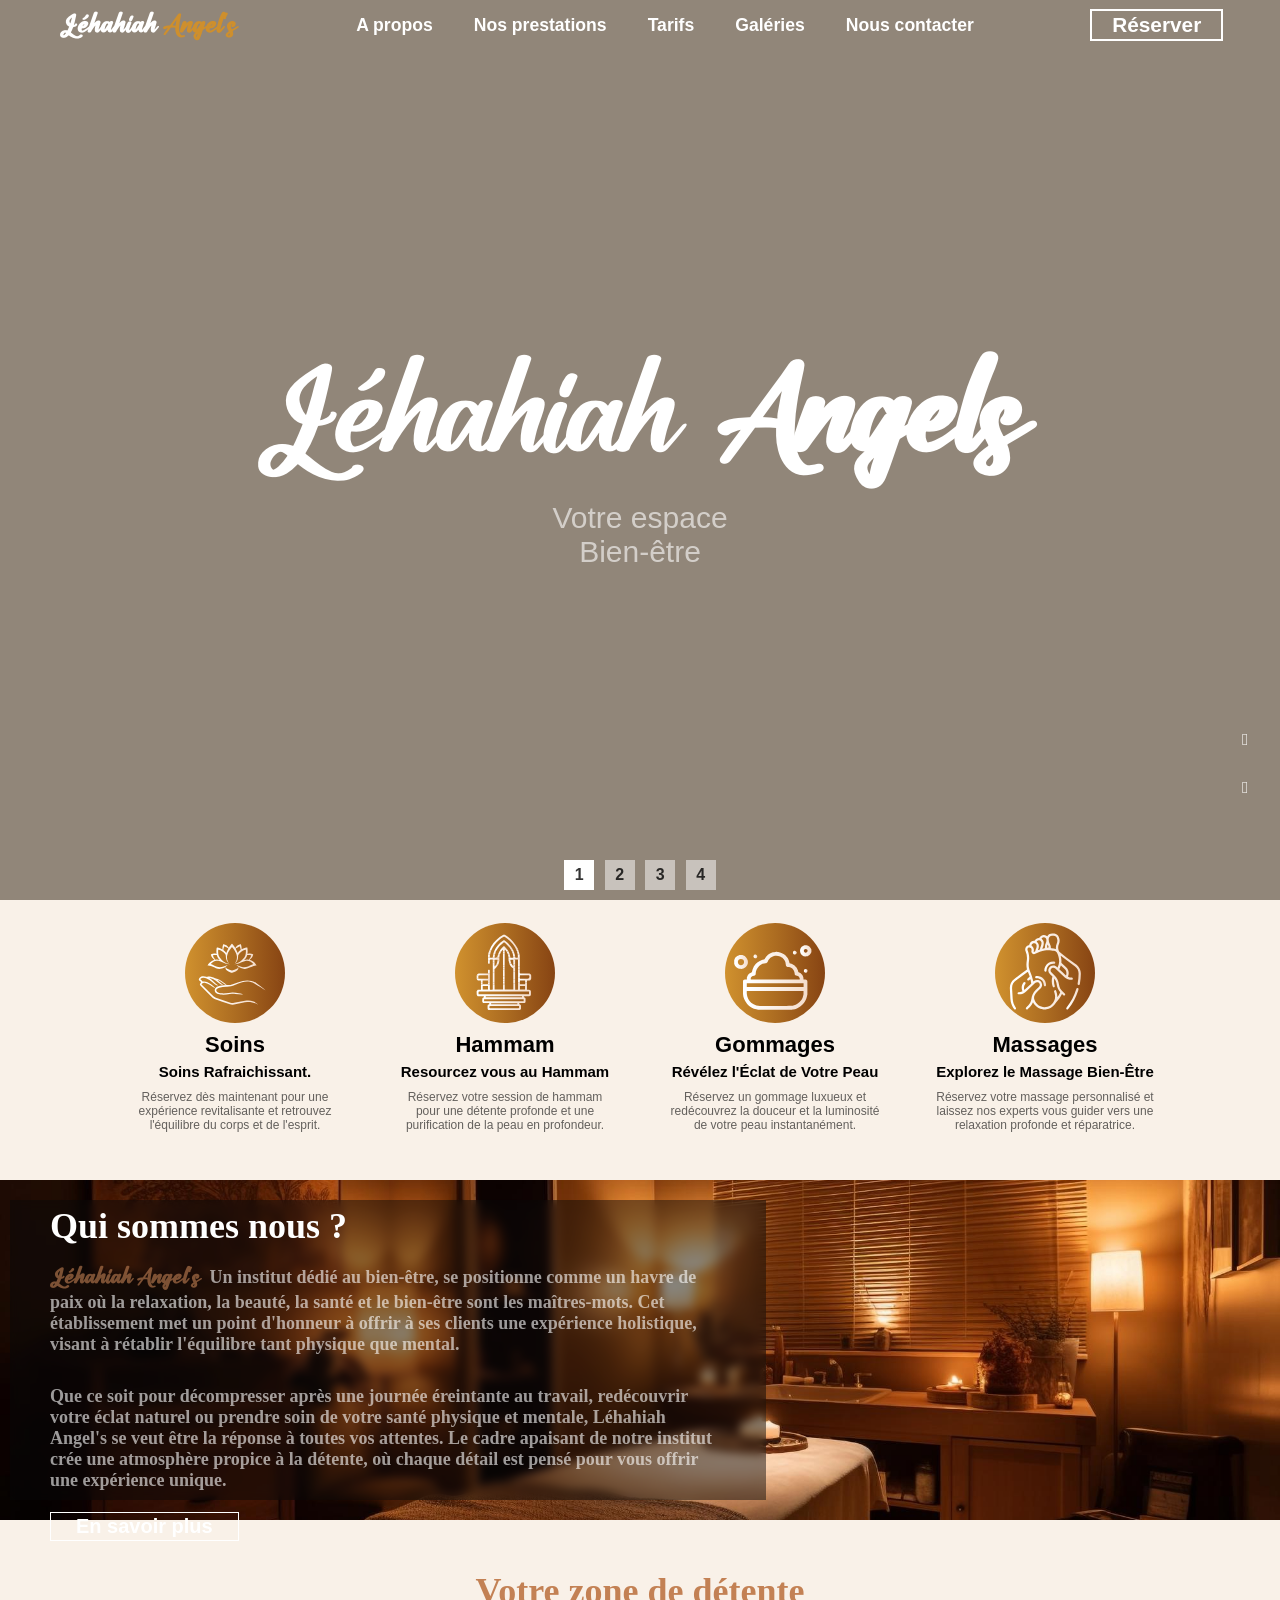
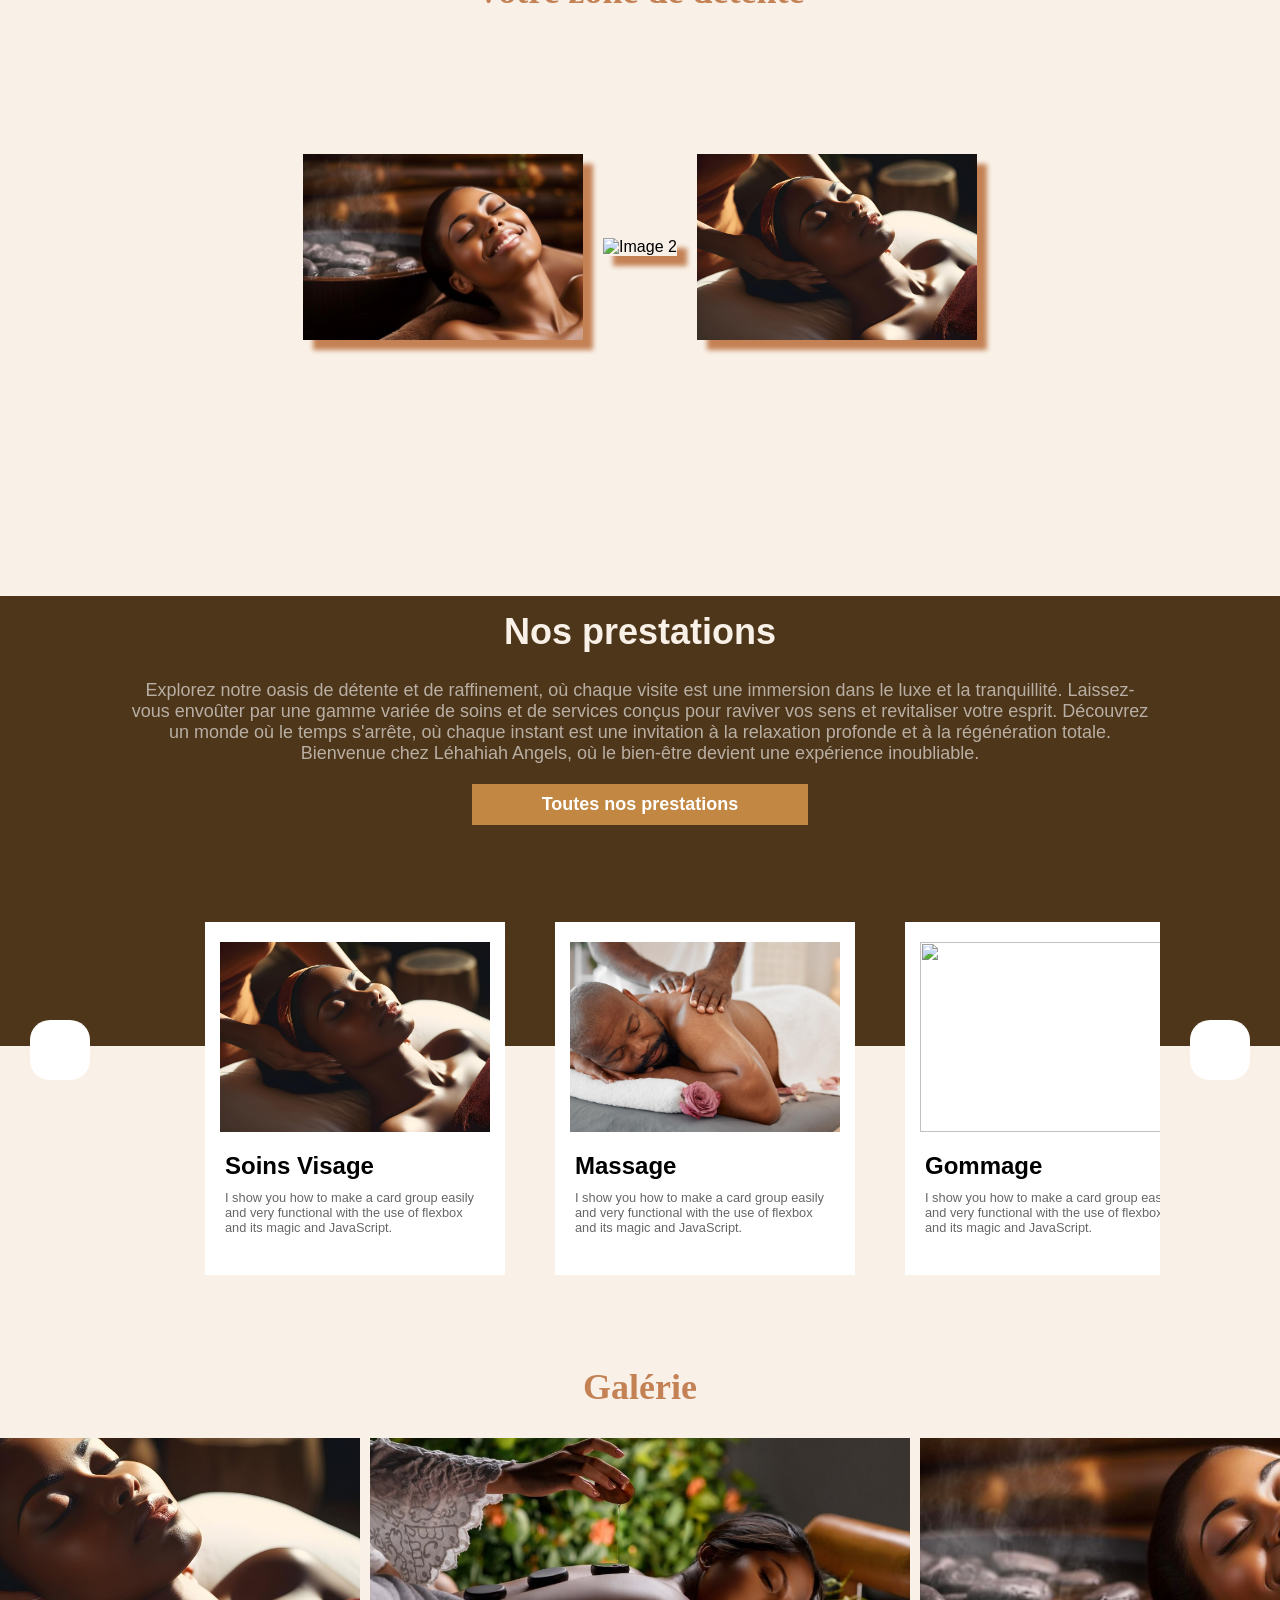
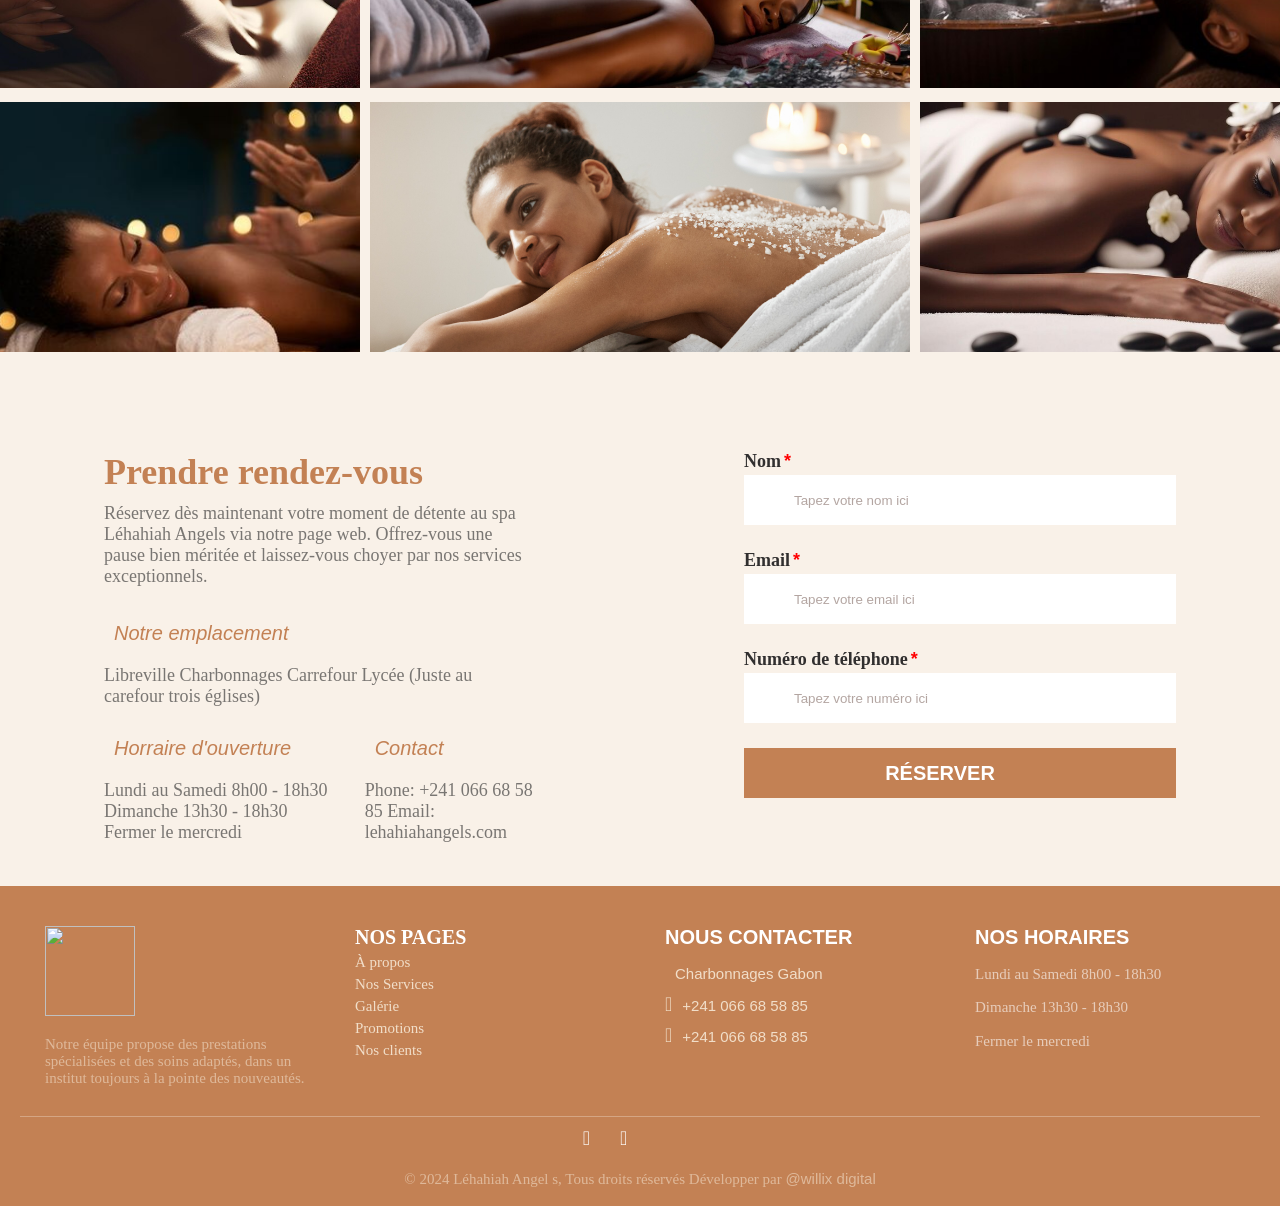
==== commit 3e45b327: "Dépot 26 (  Ajout de la zones prestations )" ====
--- a/index.html
+++ b/index.html
@@ -21,6 +21,8 @@
      <!-- Font Google -->
      <link rel="stylesheet" href="https://fonts.googleapis.com/css2?family=Material+Symbols+Rounded:opsz,wght,FILL,GRAD@48,400,0,0">
 
+     <link rel="stylesheet" href="https://maxst.icons8.com/vue-static/landings/line-awesome/line-awesome/1.3.0/css/line-awesome.min.css">
+    <link href="https://fonts.googleapis.com/css2?family=Inter:wght@400;700&display=swap" rel="stylesheet"> 
 </head>
 
 
@@ -33,10 +35,10 @@
             <ul class="links">
                 <span class="close-btn material-symbols-rounded">close</span>
                 <li><a href="#propos">A propos</a></li>
-                <li><a href="#services">Services</a></li>
+                <li><a href="#nosprestations">Nos prestations</a></li>
                 <li><a href="./tarifs.html">Tarifs</a></li>
                 <li><a href="#galérie">Galéries</a></li>
-                <li><a href="./rdv.html">Nous contacter</a></li>
+                <li><a href="#rdv">Nous contacter</a></li>
             </ul>
             <button class="login-btn">Réserver</button>
         </nav>
@@ -125,7 +127,7 @@
         <div class="presta">
             <a href="#" class=""><img src="./images/3.svg"></a>
             <h1>Hammam</h1>
-            <h3>Resourcez vous Hammam</h3>
+            <h3>Resourcez vous au Hammam</h3>
             <p>Réservez votre session de hammam pour une détente profonde et une purification de la peau en profondeur.</p>
         </div>
         <div class="presta">
@@ -156,29 +158,9 @@
         <div id="btnTop"><a href="#top" class="cross"><i class="fas fa-chevron-up"></i></a></div>
     </section>
 
-
-
-    <div class="carousel-wrap">
-            <div class="owl-carousel">
-              <div class="item"><img src="http://placehold.it/150x150"></div>
-              <div class="item"><img src="http://placehold.it/150x150"></div>
-              <div class="item"><img src="http://placehold.it/150x150"></div>
-              <div class="item"><img src="http://placehold.it/150x150"></div>
-              <div class="item"><img src="http://placehold.it/150x150"></div>
-              <div class="item"><img src="http://placehold.it/150x150"></div>
-              <div class="item"><img src="http://placehold.it/150x150"></div>
-              <div class="item"><img src="http://placehold.it/150x150"></div>
-              <div class="item"><img src="http://placehold.it/150x150"></div>
-              <div class="item"><img src="http://placehold.it/150x150"></div>
-              <div class="item"><img src="http://placehold.it/150x150"></div>
-              <div class="item"><img src="http://placehold.it/150x150"></div>
-            </div>
-    </div>
-
-
     <section class="ZoneDetente">
         <div class="ZoneDetente-Text">
-            <h1>VOTRE ZONE DÉTENTE</h1>
+            <h1>Votre zone de détente</h1>
         </div>
         <div class="ZoneDetente-Img">
             <img src="./images/bg10.jpg" alt="Image 1" >
@@ -188,9 +170,96 @@
     </section>
 
 
-
-
-
+    <section class="nosprestations" id="nosprestations">
+        <div class="title-prestations">
+            <h1>Nos prestations</h1>
+            <p>Explorez notre oasis de détente et de raffinement, où chaque visite est une immersion dans le luxe et la tranquillité. Laissez-vous envoûter par une gamme variée de soins et de services conçus pour raviver vos sens et revitaliser votre esprit. Découvrez un monde où le temps s'arrête, où chaque instant est une invitation à la relaxation profonde et à la régénération totale. Bienvenue chez Léhahiah Angels, où le bien-être devient une expérience inoubliable.</p>
+            <input type="button" id="" class="btnallprestations" value="Toutes nos prestations">
+        </div>
+                
+        <div class="slider2">
+            <button id="prev" class="btn">
+            <i class="las la-angle-left"></i>
+            </button>
+            <div class="card-content">
+            <!-- Card -->
+            <div class="card">
+            <div class="card-img">
+            <img src="./images/g70.jpg"alt="">
+            </div>
+            <div class="card-text">
+            <h2>Soins Visage</h2>
+            <p>I show you how to make a card group easily and very functional with the use of flexbox and its magic and JavaScript.<p>
+            </div>
+        </div>
+            <!-- Card End -->
+            
+            <!-- Card -->
+        <div class="card">
+            <div class="card-img">
+            <img src="./images/z5.jpg"alt="">
+            </div>
+            <div class="card-text">
+            <h2>Massage</h2>
+            <p>I show you how to make a card group easily and very functional with the use of flexbox and its magic and JavaScript.<p>
+            </div>
+        </div>
+            <!-- Card End -->
+            
+                <!-- Card -->
+        <div class="card">
+            <div class="card-img">
+            <img src="./images/z2.jpg"alt="">
+            </div>
+            <div class="card-text">
+            <h2>Gommage</h2>
+            <p>I show you how to make a card group easily and very functional with the use of flexbox and its magic and JavaScript.<p>
+            </div>
+        </div>
+            <!-- Card End -->
+            
+                <!-- Card -->
+        <div class="card">
+            <div class="card-img">
+            <img src="./images/z5.jpg"alt="">
+            </div>
+            <div class="card-text">
+            <h2>Packs</h2>
+            <p>I show you how to make a card group easily and very functional with the use of flexbox and its magic and JavaScript.<p>
+            </div>
+        </div>
+            <!-- Card End -->
+            
+                <!-- Card -->
+        <div class="card">
+            <div class="card-img">
+            <img src="./images/z5.jpg"alt="">
+            </div>
+            <div class="card-text">
+            <h2>Green Ball</h2>
+            <p>I show you how to make a card group easily and very functional with the use of flexbox and its magic and JavaScript.<p>
+            </div>
+        </div>
+            <!-- Card End -->
+            
+                <!-- Card -->
+        <div class="card">
+            <div class="card-img">
+            <img src="./images/z5.jpg"alt="">
+            </div>
+            <div class="card-text">
+            <h2>Red Ball</h2>
+            <p>I show you how to make a card group easily and very functional with the use of flexbox and its magic and JavaScript.<p>
+            </div>
+        </div>
+      <!-- Card End -->
+      
+    </div>
+     <button id="next" class="btn">
+      <i class="las la-angle-right"></i>
+    </button>
+  </div>
+    </section>
 
     <section id="galérie" class="galerie">
     <div class="gal-txt">
@@ -207,34 +276,34 @@
         </div>
     </section>
 
-
     <section class="localisation">
         <h1>Nous retrouver</h1>
         <div id="map">
             <img src="./images/map.png">
         </div>
-    </section>
-
-
-    <section class="rdv">
+        
+
+    </section>
+
+    <section class="rdv" id="rdv">
         <div class="infosrdv">
             <div class="infosrdv-head">
                 <h1>Prendre rendez-vous</h1>
-                <p>Le client est très important, le client sera suivi par le client. Comme le pays de la terre, le deuil ni le corporal de la terre, l'oreiller du lion.</p>    
+                <p>Réservez dès maintenant votre moment de détente au spa Léhahiah Angels via notre page web. Offrez-vous une pause bien méritée et laissez-vous choyer par nos services exceptionnels.</p>    
             </div>
             <div class="position">
-                <i class="fa-solid fa-location-dot"></i>Notre emplacement</i>
+                <i class="fa-solid fa-location-dot"></i><i>Notre emplacement</i>
                 <p>Libreville Charbonnages Carrefour Lycée (Juste au carefour trois églises)</p>
             </div>
             <div class="hoairesetcontacts">
                 <div class="horaire">
-                    <i class="fa-solid fa-clock"></i></i>HORAIRES D'OUVERTURES</i>
+                    <i class="fa-solid fa-clock"></i><i>Horraire d'ouverture</i>
                     <p>Lundi au Samedi 8h00 - 18h30<br>
                         Dimanche 13h30 - 18h30<br>
                         Fermer le mercredi</p>
                 </div>
                 <div class="time">
-                    <i class="fa-solid fa-shop"></i></i>CONTACT</i>
+                    <i class="fa-solid fa-shop"></i></i><i>Contact</i>
                     <p>Phone: +241 066 68 58 85
                         Email: lehahiahangels.com</p>
                 </div>
--- a/css/Style.css
+++ b/css/Style.css
@@ -49,7 +49,7 @@
     margin: 0;
     padding: 0;
     font-family: 'Quicksand';
-    background-color: #F1DEC9;
+    background-color: #f1dec96c;
 }
 
 
@@ -72,8 +72,11 @@
     position: fixed;
     left: 0;
     right: 0;
-    z-index: 3;
-}
+    z-index: 9999999;
+    margin-bottom: 20px;
+
+}
+
 
 nav{
     background-color: inherit;
@@ -145,14 +148,14 @@
 }
 
 .navbar.scrolled {
-    background-color: #f1dec9;
+    background-color: #f9f1e8;
 }
 .login-btn.scrolled {
-    color: #694d45; 
-    border: 2px solid #694d45;
+    color: #C38154; 
+    border: 2px solid #C38154; 
 }
 .links a.scrolled,#logo a.scrolled {
-    color: #694d45; 
+    color:#C38154; 
 }
 
 .navbar :is(.hamburger-btn, .close-btn) {
@@ -160,7 +163,7 @@
 }
 
 .color{
-    color: #694d45; 
+    color: #C38154; 
 }
 /*!
 =================================================================================================================================
@@ -443,10 +446,13 @@
 }
 
 #slid1{
-    background: #f1dec9 url(../images/1big.jpg) center/cover no-repeat;
+    background: #f1dec9 url(../images/SaunaPetite.jpg) center/cover no-repeat;
     position: relative; 
     justify-content: center;
     align-items: center;
+    height: 100vh;
+    width: 100vw;
+    max-width: 100%;
 }
 #slid1::before {
     content: "";
@@ -463,6 +469,10 @@
     position: relative; 
     justify-content: center;
     align-items: center;
+    height: 100vh;
+    width: 100vw;
+    max-width: 100%;
+
 }
 #slid2::before {
     content: "";
@@ -479,6 +489,8 @@
     justify-content: center;
     align-items: center;
     position: relative;
+    height: 100vh;
+    width: 100vw;
 }
 #slid3::before {
     content: "";
@@ -495,6 +507,8 @@
     justify-content: center;
     align-items: center;
     position: relative;
+    height: 100vh;
+    width: 100vw;
 }
 #slid4::before {
     content: "";
@@ -560,16 +574,13 @@
 .social-header :hover{
     color: rgba(255, 255, 255, 0.5);
 }
-
-
-
 /*!
 =================================================================================================================================
       *PRESTATIONS
 =================================================================================================================================
 */
 .prestations{
-    height: 250px;
+    height: 280px;
     width: 1400px;
     max-width: 100%;
     display: grid;   
@@ -578,7 +589,7 @@
     align-items:center;
     grid-gap: 50px;
     padding: 10px;
-    margin: 10px auto;
+    margin: auto;
 }
 
 .presta{
@@ -607,13 +618,228 @@
     width: 100px;
 }
 
+
+/*!
+=================================================================================================================================
+      *NOS PRESTATIONS
+=================================================================================================================================
+*/
+.nosprestations{
+    height: 450px;
+    width: 100vw;
+    max-width: 100%;
+    background-color: #c28743;
+    margin: auto;
+    position: relative;
+    background-image: url(../Images/bg011.jpg);
+    background-position: center;
+    background-repeat: no-repeat;
+    background-size: cover;
+}
+
+.nosprestations::after {
+    content: "";
+    position: absolute;
+    background-color: rgb(0, 0, 0);
+    backdrop-filter: blur(5px);
+    -webkit-backdrop-filter: blur(5px);
+    transition: 0.1s ease;;
+    top: 0;
+    bottom: 0;
+    right: 0;
+    left: 0;
+    opacity: 60%;
+    z-index: 1;
+}
+
+.title-prestations{
+    width: 1600px;
+    max-width: 100%;
+    position: relative;
+    display: flex;
+    justify-content: center;
+    align-items: center;
+    flex-wrap: wrap;
+    margin: auto;
+    text-align: center;
+    z-index: 2;
+}
+.title-prestations h1{
+    font-size: 36px;
+    color: #f9f1e8;
+    margin: 15px 0 17px 0;
+    width: 100%;
+}
+.title-prestations p{
+    font-size: 18px;
+    color: white;
+    padding: 0 10%;
+}
+
+.btnallprestations {
+    color: white;
+    background-color:#c28743;
+    font-weight: bold;
+    padding: 10px 70px;
+    transition: all 0.3s ease-in-out;
+    margin-top: 20px;
+    font-size: 18px;
+}
+
+.btnallprestations:hover {
+    color: white;
+    transition: all 0.3s ease-in-out;
+    box-shadow: 0 0 10px 5px white;
+}
+
+
+
+
+.slider2 {
+    display:flex;
+    align-items:center;
+    justify-content:center;
+    width:1600px;
+    max-width: 100%;
+    height:100%;
+    overflow:hidden;
+    margin-top: 60px;
+    margin: auto;
+  }
+  
+  .slider2:after {
+    content:'';
+    left:98px;
+    height:100%;
+    position:absolute;
+    width:150px;
+    z-index:100;
+  }
+  
+  .slider2:before {
+    content:'';
+    left:98px;
+    height:60%;
+    position:absolute;
+    width:150px;
+    z-index:100;
+  }
+
+.card {
+    width: 300px;
+    min-width: 300px;
+    height:200px;
+    background:#fff;
+    position:relative;
+    z-index:10;
+    margin:25px;
+    min-height:356px;
+    cursor:pointer;
+    transition: all .25s ease;
+    box-shadow: 0px 0px 0px 0px rgba(0,0,0, .08);
+  }
+  
+  .card:hover {
+    transform:translate(0, -10px);
+    box-shadow: 0px 17px 35px 0px rgba(0,0,0,.07);
+  }
+  
+  
+  .card .card-text {
+    padding: 20px;
+  }
+  
+  p {
+    font-size: .8rem;
+    opacity: .6;
+    margin-top: 10px;
+  }
+  
+  .card .card-img {
+    margin: 30px 0px 0 0;
+    display:flex;
+    align-items: center;
+    justify-content:center;
+    transition: all .35s ease-out;
+    position: relative;
+    margin: auto;
+  }
+  
+  .card img {
+    height:190px;
+    width: 90%;
+    margin: auto;
+    object-fit: cover;
+    margin-top: 20px;
+  }
+  
+  .card img.blur {
+    position:absulute;
+    filter:blur(15px);
+    z-index:-1;
+    opacity:.40;
+    transform: translate(-160px,30px);
+    transition: all .35s ease-out;
+  }
+  
+ 
+  
+  .card-content {
+    display:flex;
+    align-items:center;
+    justify-content:flex-start;
+    width:100%;
+    overflow:auto;
+    padding-top: 100px;
+    padding-left:60px;
+    padding-right: 60px;
+    scroll-behavior:smooth;
+  }
+  
+  .card-content::-webkit-scrollbar {
+     height:0px;
+  }
+  
+  .card-content:after {
+    content:'';
+    display:block;
+    min-width:20px;
+    height:100px;
+    position:relative;
+  }
+  
+  .btn{
+    min-width:60px;
+    margin:auto 30px;
+    height:60px;
+    border-radius:20px;
+    background:#fff;
+    border:0px;
+    outline:none;
+    cursor:pointer;
+    z-index:9999;
+    box-shadow: 0px 0px 0px 0px rgba(0,0,0,.08);
+    transition: all .25s ease;
+  }
+  
+  .btn:hover{
+    box-shadow: 0px 17px 35px 0px rgba(0,0,0,.07);
+  }
+  
+  .btn i {
+    font-size:1.2rem;
+  }
+
+
+
+
 /*!
 =================================================================================================================================
       *A PROPOS
 =================================================================================================================================
 */
 .a-propos {
-    width: 1700px;
+    width: 1600px;
     max-width: 100%;
     height:340px;
     display: flex;
@@ -650,22 +876,22 @@
 
 .msg-txt h1 {
     color: white;
-    font-family: "Quicksand";
     padding-bottom: 5px;
-    font-size: 2rem;
+    font-size: 36px;
+    font-family:Cambria, Cochin, Georgia, Times, 'Times New Roman', serif;
 }
 
 .msg-txt p {
-    font-size: 1rem;
-    color: white;
-    font-family: "Quicksand";
+    font-size: 18px;
+    color: white;
+    font-family:Cambria, Cochin, Georgia, Times, 'Times New Roman', serif;
     font-weight: bold;
     padding-bottom: 1.3rem;
 
 }
 
 .msg-txt p span a {
-    color: #f1dec9;
+    color: #C38154;
     font-weight: bold;
     padding-right: 5px;
     font-size: 1.1rem;
@@ -777,9 +1003,9 @@
 }
 
 .ZoneDetente-Text h1{
-    font-family: 'Quicksand';
-    font-size: 2rem;
-    color:#884A39;   
+    font-size: 36px;
+    color:#C38154; 
+    font-family:Cambria, Cochin, Georgia, Times, 'Times New Roman', serif;
 }
 .ZoneDetente-Img{
     display: flex;
@@ -794,7 +1020,7 @@
 .ZoneDetente-Img img{
     max-height:100% ;
     max-width: 280px;
-    box-shadow: 10px 10px 5px 0px #ce902dda;       
+    box-shadow: 10px 10px 5px 0px #C38154;    
     object-fit: cover;
     object-position: center;
 }
@@ -850,10 +1076,11 @@
 =================================================================================================================================
 */
 #galérie {
-    max-width: 1700px;
-    width: 80%;
+    max-width: 1600px;
+    width: 100%;
     height: auto;
     margin: auto;
+    margin-top: 320px;
 }
 
 .gal-txt {
@@ -866,30 +1093,31 @@
 }
 
 .gal-txt h1 {
-    font-size: 50px;
-    color: #884A39;  
-    font-family: 'Quicksand';
+    font-size: 36px;
+    color:#C38154; 
+    font-family:Cambria, Cochin, Georgia, Times, 'Times New Roman', serif;
 }
 
 .ma-galerie {
-    max-width: 1700px;
+    max-width: 1600px;
     width: 100%;
     height: auto;
     margin: 30px auto;
     /* border: 1px solid #333; */
     display: grid;
-    grid-template-columns: repeat(auto-fill, 350px);
+    grid-template-columns: repeat(3, 540px);
     justify-content: center;
     grid-gap: 10px;
     overflow: hidden;
 }
 
 .ma-galerie img{
-    width: 350px;
+    width: 540px;
     height: 250px;
     background: #333;
     transition: all 0.4s ease-out;
     overflow: hidden;
+    object-fit: cover;
 }
 .gal-box {
     overflow: hidden;
@@ -955,7 +1183,7 @@
 */
 .rdv{
     height: 500px;
-    width:1500px;
+    width:1600px;
     max-width: 100%;
     display: flex;
     justify-content: center;
@@ -974,7 +1202,7 @@
 .infosrdv-head h1{
     color:#C38154; 
     font-family:Cambria, Cochin, Georgia, Times, 'Times New Roman', serif;
-    font-size: 50px;
+    font-size: 36px;
     height: auto;
     margin-bottom: 10px;
 }
@@ -990,7 +1218,7 @@
 }
 .infosrdv i{
     padding-right: 10px;
-    font-size: 25px;
+    font-size: 20px;
     color:#C38154; 
 }
 .position{
@@ -1042,8 +1270,9 @@
 }
 .elementforms input{
     height: 50px;
-    width: 90%;
+    width: 100%;
     margin-bottom: 25px;
+    padding-left: 30px;
 }
 .elementforms ::placeholder{
     padding-left: 20px;
@@ -1075,7 +1304,7 @@
     height: 320PX;
     width: 100vw;
     max-width: 100%;
-    background: #996b36;    
+    background: #C38154;
     display: flex;
     justify-content: space-around;
     justify-items: center;
@@ -1206,8 +1435,8 @@
 }
 
 .Nouscontacter i:hover{
-    color:#664725fb; }
-
+    color: white;
+}
 
 
 .Horraires {
@@ -1273,8 +1502,7 @@
     font-size: 20px;
     padding-right: 10px;
     cursor: pointer;
-    color: #F1DEC9;
-    transition: all 0.2s ease-in-out;
+    color: white;
 }
 
 .social i:hover{
--- a/css/Style.responsive.css
+++ b/css/Style.responsive.css
@@ -506,8 +506,6 @@
     }
     .msg-txt .button {
         display: flex;
-        justify-content: center;
-        align-items: center;
         padding: 2px 25px;
         cursor: pointer;
         background-color: transparent;
@@ -815,7 +813,6 @@
         .msg-txt .button {
             display: flex;
             justify-content: center;
-            align-items: center;
             padding: 2px 25px;
             cursor: pointer;
             background-color: transparent;
@@ -914,11 +911,75 @@
 
 
 
+
+
+
+
+
+
+
+
+
+
+
+
+    
+
+
+
+
+
     @media   (orientation:portrait ) {
 
     }
     
     @media only screen and (max-width: 1240px) {
+
+        /*!============  *NOS PRESTATIONS*  =========*/
+        .nosprestations{
+            height: auto;
+        }
+        .title-prestations h1{
+        }
+        .title-prestations{
+            text-align: left;
+            justify-content: flex-start;
+            padding-left: 40px;
+
+        }
+        .title-prestations p{
+            font-size: 18px;
+            color: white;
+            padding: 0 0;
+        }
+        .btnallprestations {
+            padding: 10px 40px;
+        }
+        .card-content {
+            align-items:center;
+            justify-content:flex-start;
+            width:100%;
+            overflow:auto;
+            padding-top: 100px;
+            padding-left:60px;
+            padding-right: 60px;
+            scroll-behavior:smooth;
+            flex-direction: column;
+          }
+          .card {
+            width: 400px;
+            min-width: 400px;
+            height:200px;
+            background:#fff;
+            position:relative;
+            z-index:10;
+            margin:25px;
+            min-height:356px;
+            cursor:pointer;
+            transition: all .25s ease;
+            box-shadow: 0px 0px 0px 0px rgba(0,0,0, .08);
+          }
+
         /*!============  *Rdv*  =========*/
         .rdv{
             height: 600px;
@@ -941,45 +1002,58 @@
     }
     
     @media only screen and (max-width: 990px) {
-    /*!============  *Rdv*  =========*/
-    .rdv{
-        height: auto;
-        width:1500px;
-        flex-wrap: wrap;
-        margin: auto;
-    }
-    .position{
-        width: 95%;
-    }
-    .infosrdv{
-        width: 100%;
-    }
-    .formulairesrdv{
-        width: 100%;
-    }
-    .hoairesetcontacts{
-        display: flex;
-        flex-wrap:wrap;
-        width: 100%;
-    }
-    .horaire{
-        width: 100%;
-    }
-    .time{
-        width: 100%;
-    }
-    .elementform input{
-        width: 100%;
-    }
-    
-    /*!============  *Footer*  =========*/    
-    footer {
-        height: auto;
-    }
-    .part1 {
-        height: auto;
-        grid-template-columns: repeat(2, 300px);
-    }
+        /*!============  *Galéries*  =========*/
+        .ma-galerie {
+            grid-template-columns: repeat(1, 100%);
+        }
+        .ma-galerie img{
+            width: 90%;
+            height: 250px;
+            background: #333;
+            transition: all 0.4s ease-out;
+            overflow: hidden;
+            object-fit: cover;
+            margin: auto;
+        }
+        /*!============  *Rdv*  =========*/
+        .rdv{
+            height: auto;
+            width:1500px;
+            flex-wrap: wrap;
+            margin: auto;
+        }
+        .position{
+            width: 95%;
+        }
+        .infosrdv{
+            width: 100%;
+        }
+        .formulairesrdv{
+            width: 100%;
+        }
+        .hoairesetcontacts{
+            display: flex;
+            flex-wrap:wrap;
+            width: 100%;
+        }
+        .horaire{
+            width: 100%;
+        }
+        .time{
+            width: 100%;
+        }
+        .elementform input{
+            width: 100%;
+        }
+        
+        /*!============  *Footer*  =========*/    
+        footer {
+            height: auto;
+        }
+        .part1 {
+            height: auto;
+            grid-template-columns: repeat(2, 300px);
+        }
     
     }
     
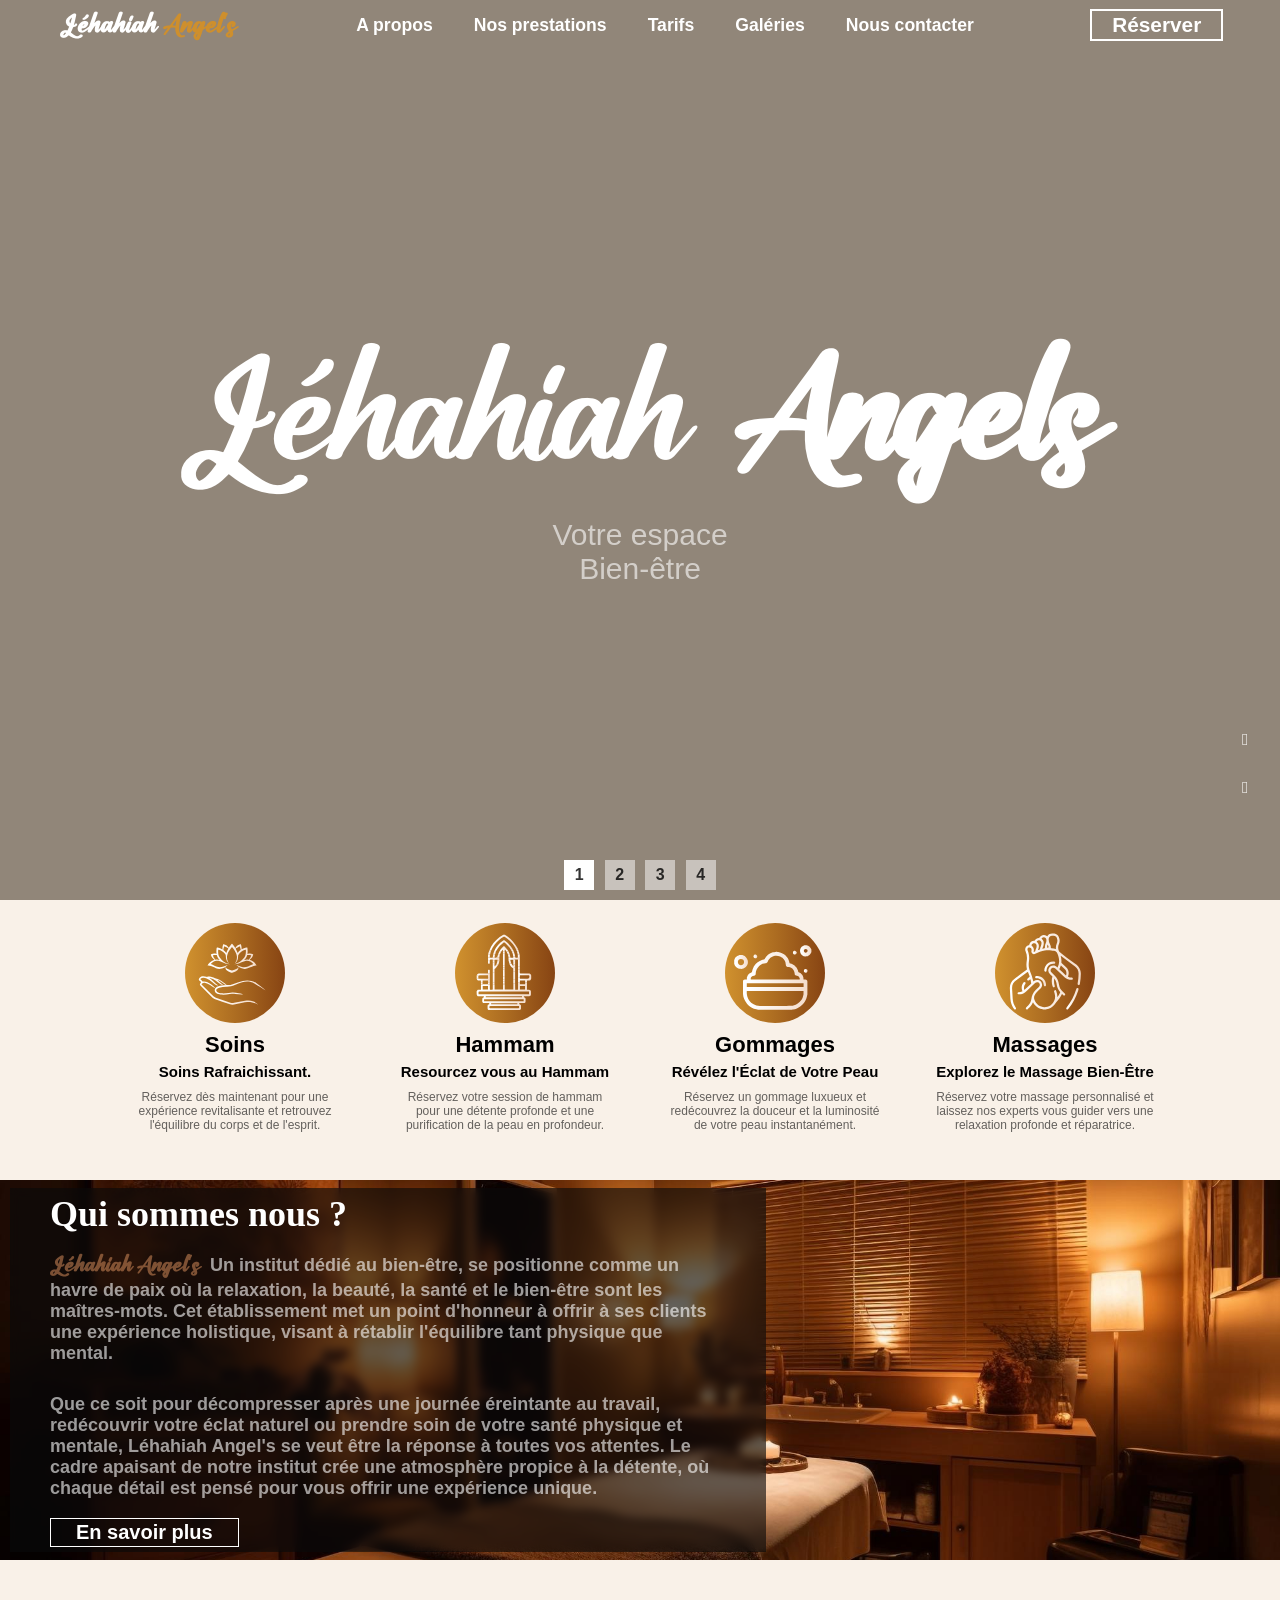
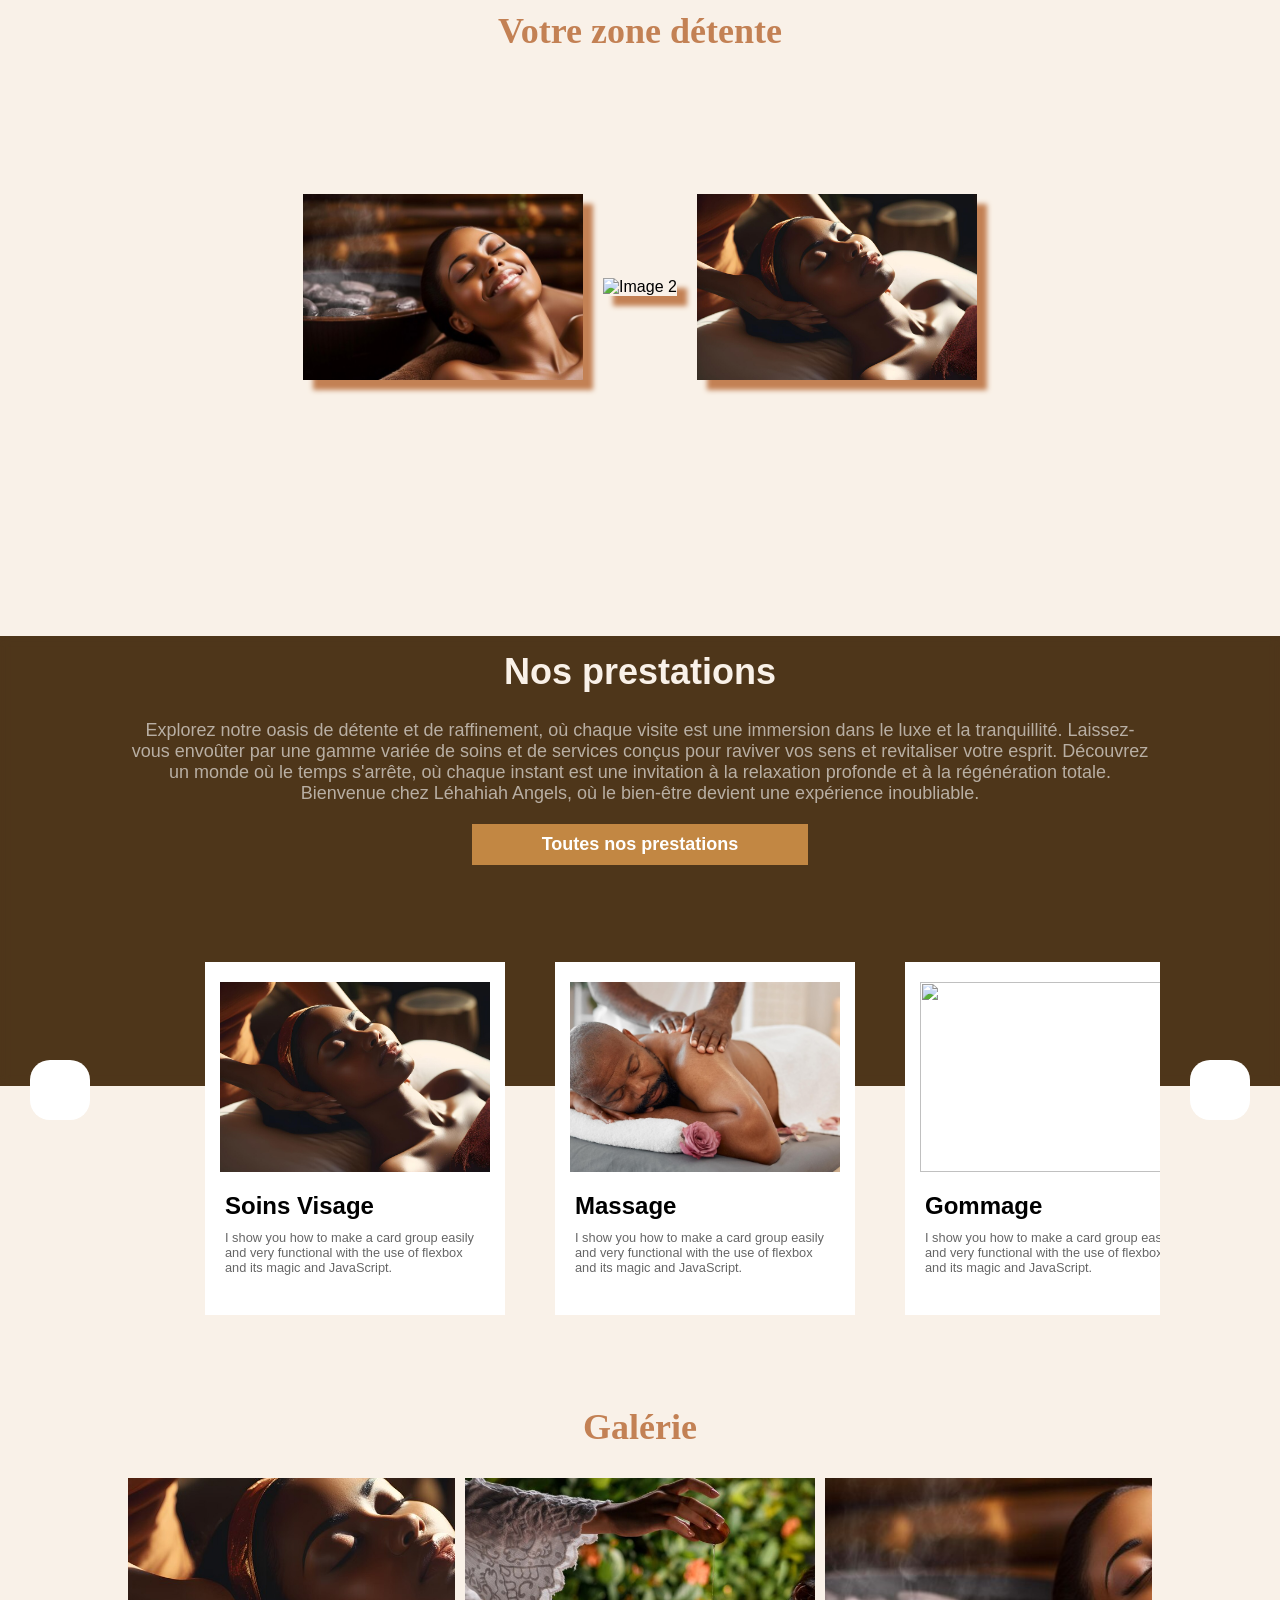
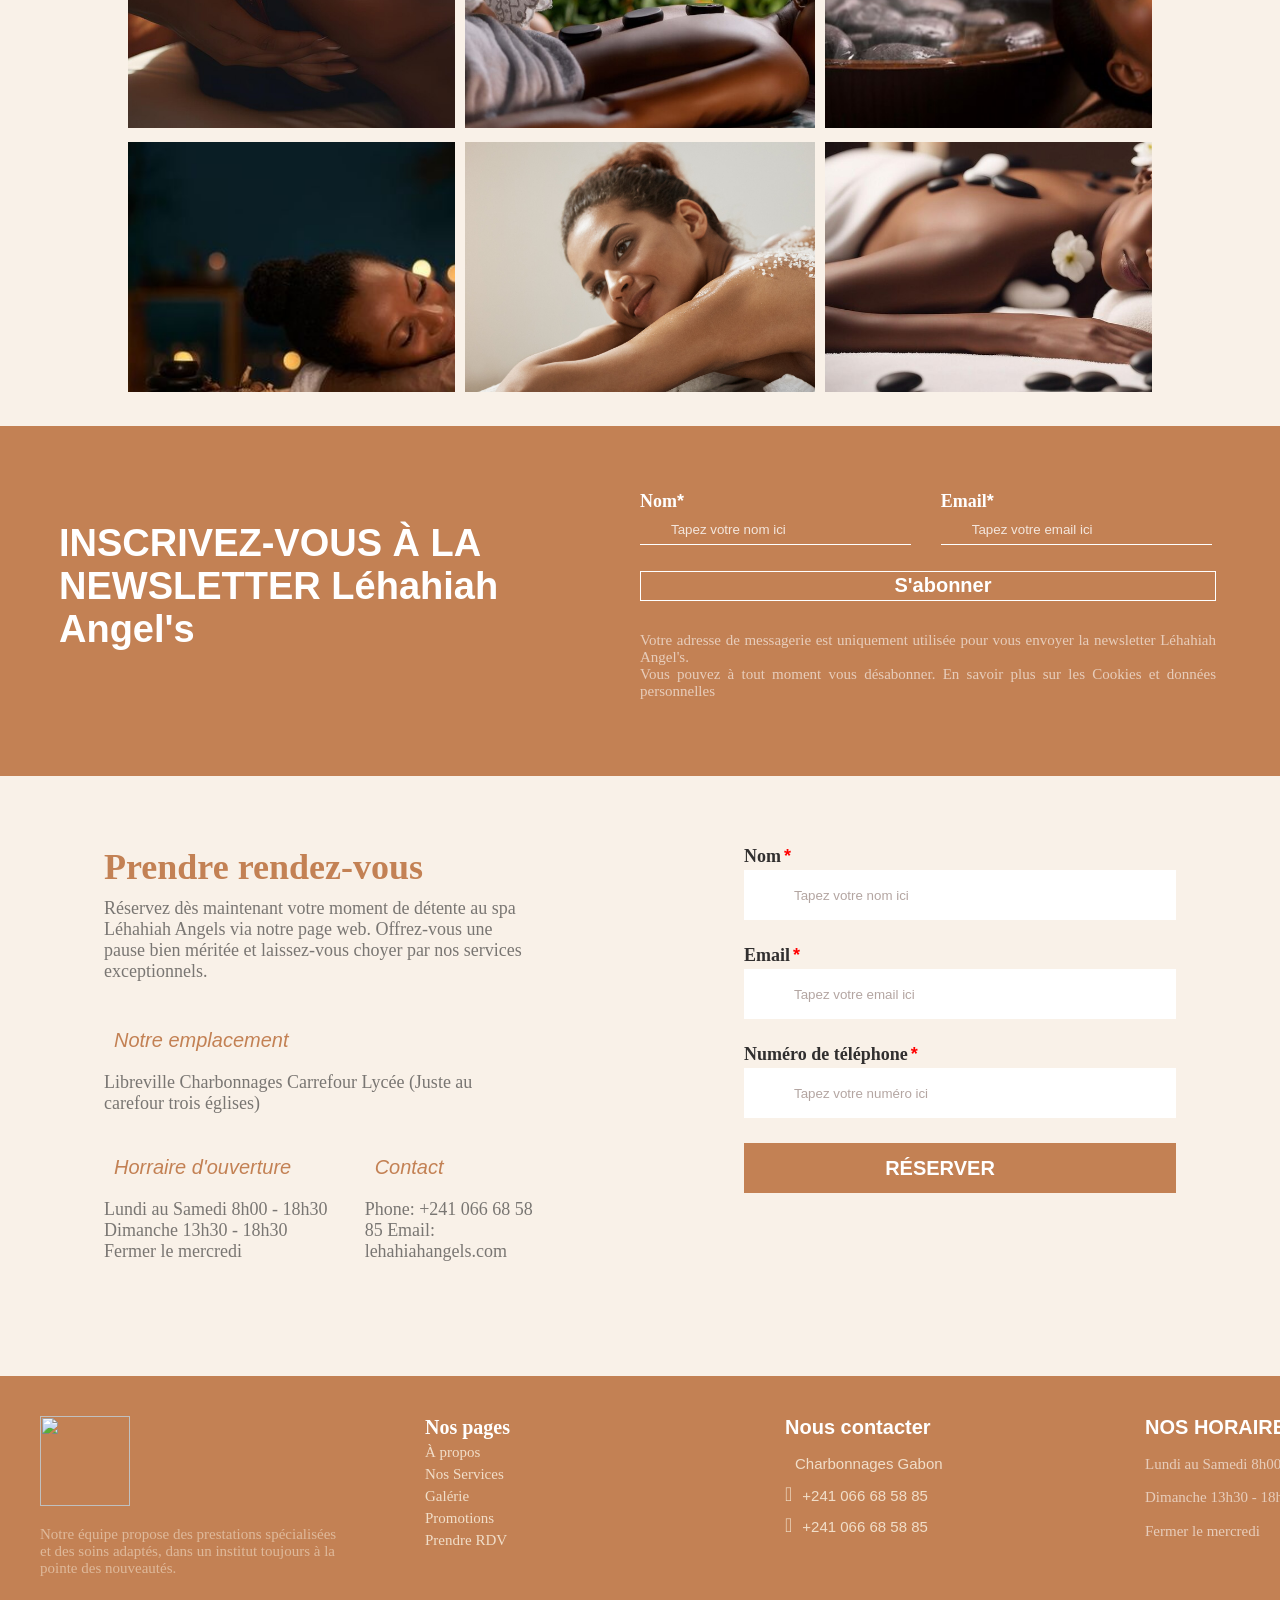
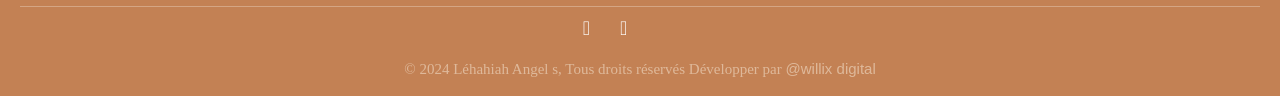
==== commit bc9e5c76: "Dépot 27" ====
--- a/index.html
+++ b/index.html
@@ -74,8 +74,6 @@
                     </div>
             </div>
         </div>
-        
-
       
         <div class="bullets">
           <a href="#s1">1</a>
@@ -83,7 +81,6 @@
           <a href="#s3">3</a>
           <a href="#s4">4</a>
         </div>
-
 
         <div class="social-header">
             <a href="https://www.instagram.com/leha.hiah/"><i class="fa-brands fa-instagram"></i></a>
@@ -145,7 +142,6 @@
     </section>
 
 
-    
     <section class="a-propos" id="propos">
         <div class="propos-msg">
             <div class="msg-txt">
@@ -160,7 +156,7 @@
 
     <section class="ZoneDetente">
         <div class="ZoneDetente-Text">
-            <h1>Votre zone de détente</h1>
+            <h1>Votre zone détente</h1>
         </div>
         <div class="ZoneDetente-Img">
             <img src="./images/bg10.jpg" alt="Image 1" >
@@ -192,9 +188,7 @@
             <p>I show you how to make a card group easily and very functional with the use of flexbox and its magic and JavaScript.<p>
             </div>
         </div>
-            <!-- Card End -->
-            
-            <!-- Card -->
+
         <div class="card">
             <div class="card-img">
             <img src="./images/z5.jpg"alt="">
@@ -204,9 +198,7 @@
             <p>I show you how to make a card group easily and very functional with the use of flexbox and its magic and JavaScript.<p>
             </div>
         </div>
-            <!-- Card End -->
-            
-                <!-- Card -->
+
         <div class="card">
             <div class="card-img">
             <img src="./images/z2.jpg"alt="">
@@ -216,9 +208,7 @@
             <p>I show you how to make a card group easily and very functional with the use of flexbox and its magic and JavaScript.<p>
             </div>
         </div>
-            <!-- Card End -->
-            
-                <!-- Card -->
+
         <div class="card">
             <div class="card-img">
             <img src="./images/z5.jpg"alt="">
@@ -228,9 +218,7 @@
             <p>I show you how to make a card group easily and very functional with the use of flexbox and its magic and JavaScript.<p>
             </div>
         </div>
-            <!-- Card End -->
-            
-                <!-- Card -->
+
         <div class="card">
             <div class="card-img">
             <img src="./images/z5.jpg"alt="">
@@ -240,9 +228,7 @@
             <p>I show you how to make a card group easily and very functional with the use of flexbox and its magic and JavaScript.<p>
             </div>
         </div>
-            <!-- Card End -->
-            
-                <!-- Card -->
+
         <div class="card">
             <div class="card-img">
             <img src="./images/z5.jpg"alt="">
@@ -252,7 +238,6 @@
             <p>I show you how to make a card group easily and very functional with the use of flexbox and its magic and JavaScript.<p>
             </div>
         </div>
-      <!-- Card End -->
       
     </div>
      <button id="next" class="btn">
@@ -276,13 +261,26 @@
         </div>
     </section>
 
-    <section class="localisation">
-        <h1>Nous retrouver</h1>
-        <div id="map">
-            <img src="./images/map.png">
-        </div>
-        
-
+
+    <section class="newsletter">
+        <div class="elementsnews">
+            <h1>INSCRIVEZ-VOUS À LA NEWSLETTER Léhahiah Angel's</h1>
+            <form class="formnewletter">
+                <div class="monform">
+                    <h3>Nom<span>*</span></h3>
+                    <input type="text" placeholder="Tapez votre nom ici" id="formnom"><br>
+                </div>
+                <div class="monform">
+                    <h3>Email<span>*</span></h3>
+                    <input type="email" placeholder="Tapez votre email ici" id="formemail"> 
+                </div>
+                <input type="button" id="" class="btnnewsletter" value="S'abonner">
+                <p> 
+                    Votre adresse de messagerie est uniquement utilisée pour vous envoyer la newsletter Léhahiah Angel's.<br>
+                    Vous pouvez à tout moment vous désabonner. En savoir plus sur les Cookies et données personnelles
+                </p> 
+            </form>
+        </div>
     </section>
 
     <section class="rdv" id="rdv">
@@ -333,16 +331,16 @@
             </div>
 
             <div class="Nospages">
-                <h1>NOS PAGES</h1>
+                <h1>Nos pages</h1>
                 <a href="#propos">À propos</a>
-                <a href="#Nos services">Nos Services</a>
+                <a href="#Nos tarifs">Nos Services</a>
                 <a href="#galérie">Galérie</a>
                 <a href="#Promotions">Promotions</a>
-                <a href="#nosclient">Nos clients</a>
+                <a href="#rdv">Prendre RDV</a>
             </div>
 
             <div class="Nouscontacter">
-                <h1><a href="./contact.html">NOUS CONTACTER</a></h1>
+                <h1><a href="./contact.html">Nous contacter</a></h1>
                 <div><a href=""><i class=" fac fa-solid fa-location-dot"></i>Charbonnages Gabon</a></div>
                 <div><a href=""><i class=" fac fa-solid fa-phone"></i>+241 066 68 58 85</a></div>
                 <div><a href=""><i class=" fac fa-brands fa-whatsapp"></i>+241 066 68 58 85</a></div>
--- a/css/Style.css
+++ b/css/Style.css
@@ -839,9 +839,9 @@
 =================================================================================================================================
 */
 .a-propos {
-    width: 1600px;
+    width: 1500px;
     max-width: 100%;
-    height:340px;
+    height:380px;
     display: flex;
     justify-content:left;
     align-items: center;
@@ -861,17 +861,18 @@
     padding: 10px;
     position: relative;
     margin: auto;
+    max-height: 99%;
+
 
 }
 
 .msg-txt {
     max-width: 60%;
-    height: 300px;
     padding: 5px 40px;
-    background-color: rgba(10, 10, 10, 0.479);
+    background-color: rgba(10, 10, 10, 0.63);
     -webkit-backdrop-filter: blur(5px);
     backdrop-filter: blur(5px);
-
+    max-height: 99%;
 }
 
 .msg-txt h1 {
@@ -882,11 +883,12 @@
 }
 
 .msg-txt p {
+    position: relative;
     font-size: 18px;
     color: white;
-    font-family:Cambria, Cochin, Georgia, Times, 'Times New Roman', serif;
     font-weight: bold;
-    padding-bottom: 1.3rem;
+    padding-bottom: 1.2rem;
+    z-index: 1;
 
 }
 
@@ -1030,45 +1032,7 @@
     max-width: 200px;
 }
 
-/*
-=================================================================================================================================
-      *Services
-=================================================================================================================================
-*/
-.carousel-wrap {
-    margin: 90px auto;
-    padding: 0 5%;
-    width: 80%;
-    position: relative;
-    display: none;
-  }
-  
-  /* fix blank or flashing items on carousel */
-  .owl-carousel .item {
-    position: relative;
-    z-index: 100; 
-    -webkit-backface-visibility: hidden; 
-  }
-  
-  /* end fix */
-  .owl-nav > div {
-    margin-top: -26px;
-    position: absolute;
-    top: 50%;
-    color: #cdcbcd;
-  }
-  
-  .owl-nav i {
-    font-size: 52px;
-  }
-  
-  .owl-nav .owl-prev {
-    left: -30px;
-  }
-  
-  .owl-nav .owl-next {
-    right: -30px;
-  }
+
 
 /*
 =================================================================================================================================
@@ -1076,7 +1040,7 @@
 =================================================================================================================================
 */
 #galérie {
-    max-width: 1600px;
+    max-width: 1380px;
     width: 100%;
     height: auto;
     margin: auto;
@@ -1125,56 +1089,101 @@
 .ma-galerie img:hover{
 transform: scale(1.1);
 }
-
-
-/*!
-=================================================================================================================================
-      *LOCALISATION
+/*
+=================================================================================================================================
+      *News Letter
 =================================================================================================================================
 */
-.localisation{
-    height: 650px;
-    max-width: 1400px;
+.newsletter{
+    height: 350px;
+    width: 100vw;
     max-width: 100%;
-    padding: 10px;
-    margin: 10px auto;
-    overflow: hidden;
-    display: flex;
+    display: flex;
+    flex-wrap: nowrap;
+    justify-content: center;
+    align-items: center;
+    background-color: #C38154;
+}
+
+.elementsnews{
+    width: 1500px;
+    height: 90%;
+    display: flex;
+    justify-content: center;
+    align-items: center;
     flex-wrap: wrap;
-    justify-content: center;
-    align-items: center;
-    display: none;
-}
-.localisation h1{
-    font-size: 50px;
-    color: #884A39;  
-    font-family: 'Quicksand';
-    margin: 20px 0 10px 0;
-}
-
-#map{
-    background-color: #f1dec9;
-    margin: auto;
-    height: 90%;
+    margin: auto;
+    gap: 10px;
+}
+.elementsnews h1{
+    font-size: 38px;
+    width: 40%;
+    height: 50%;
+    margin: auto;
+    color: white;
+}
+.elementsnews p{
+    color: white;
+    font-family:Georgia, 'Times New Roman', Times, serif;
+    margin-bottom: 5px;
+    font-size: 15px;
     width: 90%;
-    overflow: hidden;
-    position: relative;
-}
-
-#map img{
-    object-fit: cover;
-    background-repeat: no-repeat;
-    object-position: center;
-    transition: all 0.3s ease-in;
-    width: 100%;
-    height: 100%;
-}
-
-#map img:hover{
-    transform: scale(1.1);
-    transition: all 0.3s ease-in;
-}
-
+    text-align: justify;
+}
+.formnewletter{
+    width:50% ;
+    height: 70%;
+    display: flex;
+    flex-wrap: wrap;
+}
+
+.formnewletter h3{
+    color:white;
+    font-family:Georgia, 'Times New Roman', Times, serif;
+    margin-bottom: 3px;
+    font-size: 18px;
+    text-align:left;
+}
+.monform{
+    width: 47%;
+}
+.formnewletter input{
+    height: 30px;
+    width: 90%;
+    margin-bottom: 15px;
+    padding-left: 30px;
+    border-bottom: 1px solid white;
+    background-color:transparent;
+}
+.formnewletter ::placeholder{
+    opacity: 80%;
+    color: white;
+    border: 1px solid transparent;
+}
+
+.formnewletter ::-ms-check{
+    opacity: 80%;
+    border: 1px solid transparent;
+}
+
+.btnnewsletter{
+    height: 50px;
+    background-color:white;
+    color: white;
+    font-size: 20px;
+    font-weight: bold;
+    cursor: pointer;
+    border: 1px solid white;
+    margin-top: 5px;
+    transition: all 0.2s;
+}
+
+
+
+.btnnewsletter:hover {
+    box-shadow: 0 0 10px 5px white; 
+    border: 1px solid transparent;
+}
 
 /*!
 =================================================================================================================================
@@ -1182,7 +1191,7 @@
 =================================================================================================================================
 */
 .rdv{
-    height: 500px;
+    height: 600px;
     width:1600px;
     max-width: 100%;
     display: flex;
@@ -1302,7 +1311,7 @@
 
 footer {
     height: 320PX;
-    width: 100vw;
+    max-width: 1700px;
     max-width: 100%;
     background: #C38154;
     display: flex;
@@ -1318,10 +1327,9 @@
 
 .part1 {
     height: 210px;
-    width: 1700px;
-    max-width: 100%;
+    width: 1500px;
     display: grid;
-    grid-template-columns: repeat(4, 300px);
+    grid-template-columns: repeat(4, 350px);
     justify-content: center;
     justify-items: center;
     grid-gap: 10px;
@@ -1330,7 +1338,7 @@
 
 .Lehahiahangel {
     max-height:210px;
-    max-width: 300px;
+    max-width: 350px;
     padding: 20px;
     display: flex;
     flex-wrap: wrap;
@@ -1383,7 +1391,7 @@
 }
 .Nospages a:hover {
     width: 100%;
-    border-bottom: 1px solid #F1DEC9;
+    color: #f8f8f8;
 }
 
 
--- a/css/Style.responsive.css
+++ b/css/Style.responsive.css
@@ -1,74 +1,84 @@
-@media   (orientation:portrait ) {
-    /*!==============  *HEADER*  ===========*/
-    header{
-        height: 35vh;
-        max-height: 35vh;
-      }
-    .CSSgal {
-        height: 35vh;
-        max-height: 35vh;
-    }
-    #slidtitle {
-        font-size: 70px;
-    }
-    #slidgraphe{
-        font-size: 30px;
-    }
-        
-    /*!============  *FORMULAIRE*  =========*/
-    .formulaire {
-        width: 65VW;
-        height: 35vh;
-    }
-    .CSSgal {
-        height: 35vh;
-        max-height: 35vh;
-    }
-    #firstnameuser {
-         width: 310px;
-        height: 40px;
-    }
-    #lastnameuser {
-         width: 310px;
-         height: 40px;
-    }
-    #soinsuser {
-        width: 310px;
-        height: 40px;
-    }
-    #daterdv{
-        width: 310px;
-        height: 40px;
-    }
-    #timerdv{
-        width: 310px;
-        height: 40px;
-    }
-    .btnreserver {
-        padding: 10px 120px;
-    }
-
-    /*!============  *A PROPOS*  =========*/
-    .a-propos {
-        width: 1700px;
-        max-width: 100%;
-        height:440px;
-    }
-
-    /*!============  *A PROPOS*  =========*/
-    .wrapper .carousel {
-        grid-auto-columns: calc((100% / 4) - 10px);
-    }
-    /*!============  *Galérie*  =========*/
-    .ma-galerie {
-        grid-template-columns: repeat(3, 250px);
-    }
-    .ma-galerie img{
-        width: 250px;
-    }
-}
-
-@media only screen and (min-width: 2240px) and (max-width: 1440px) {
+    @media   (orientation:portrait ) {
+        /*!==============  *HEADER*  ===========*/
+        header{
+            height: 35vh;
+            max-height: 35vh;
+        }
+        .CSSgal {
+            height: 35vh;
+            max-height: 35vh;
+        }
+        #slidtitle {
+            font-size: 70px;
+        }
+        #slidgraphe{
+            font-size: 30px;
+        }
+            
+        /*!============  *FORMULAIRE*  =========*/
+        .formulaire {
+            width: 65VW;
+            height: 35vh;
+        }
+        .CSSgal {
+            height: 35vh;
+            max-height: 35vh;
+        }
+        #firstnameuser {
+            width: 310px;
+            height: 40px;
+        }
+        #lastnameuser {
+            width: 310px;
+            height: 40px;
+        }
+        #soinsuser {
+            width: 310px;
+            height: 40px;
+        }
+        #daterdv{
+            width: 310px;
+            height: 40px;
+        }
+        #timerdv{
+            width: 310px;
+            height: 40px;
+        }
+        .btnreserver {
+            padding: 10px 120px;
+        }
+
+        /*!============  *A PROPOS*  =========*/
+        .a-propos {
+            width: 1700px;
+            max-width: 100%;
+            height:440px;
+        }
+
+        /*!============  *A PROPOS*  =========*/
+        .wrapper .carousel {
+            grid-auto-columns: calc((100% / 4) - 10px);
+        }
+        /*!============  *Galérie*  =========*/
+        .ma-galerie {
+            grid-template-columns: repeat(3, 250px);
+        }
+        .ma-galerie img{
+            width: 250px;
+        }
+
+
+
+
+
+
+
+
+
+
+
+
+}  @media only screen and (max-width: 2240px) {
     .CSSgal {
         height: 100vh;
         max-height: 100vh;
@@ -126,818 +136,26 @@
         left: 0;
         transform: translateY(-50%); 
     }
+
+
 }
 
-
-
-@media only screen and (min-width: 900px) and (max-width: 1024px) {
-    /*!============  *SLIDER*  =========*/
-    .CSSgal {
-        height: 60vh;
-        max-height: 60vh;
-    }
-    #slidtitle {
-        font-size: 50px;
-    }
-    #slidgraphe{
-        font-size: 20px;
-    }
-    .slider-txt{
-        display: flex;
-        flex-direction: column; 
-        justify-content: center; 
-        align-items: center;
-        height: 100%;
-        width: 100%;
-        position: relative; 
-        top: 50%; 
-        left: 0;
-        transform: translateY(-50%); 
-    }
-
-    /*!============  *NAV*  =========*/
-    .navbar :is(.hamburger-btn, .close-btn) {
-        display: block;
-        font-size: 40px;
-    }
-    .navbar {
-        padding: 15px 0;
-    }
-    .navbar .logo img {
-        display: none;
-    }
-    .navbar .logo h2 {
-        font-size: 1.4rem;
-    }
-    .navbar .links {
-        position: fixed;
-        top: 0;
-        z-index: 99999;
-        left: -100%;
-        display: block;
-        height: 60vh;
-        width: 100%;
-        padding-top: 60px;
-        text-align: center;
-        background: #ce8f2d;  
-        transition: 0.2s ease;
-    }
-    .navbar .links.show-menu {
-        left: 0;
-    }
-    .navbar .links a {
-        display: inline-flex;
-        margin: 20px 0;
-        font-size: 1.2rem;
-        color: white;
-        border: 2px solid white; 
-        padding: 2px 20px;
-    }
-    .navbar .login-btn {
-        font-size: 0.9rem;
-        padding: 7px 10px;
-    }
-
-   /*!=======* PRESTATIONS  ========*/
-   .prestations{
-        max-height: auto;
-        min-height: auto;
-        height: auto;
-        grid-template-columns: repeat(4, 200px);
-        padding: 0;
-        row-gap: 5px;
-        column-gap: 10px;
-    }
-    .presta{
-        height: 180px;
-        width: 200px;
-        margin: auto;
-        text-align: center;
-        margin: auto;
-        gap: 20px;
-    } 
-    .presta img{
-        height: 80px;
-        width: 80px;
-    }
-    .presta h1{
-        font-size: 20px;
-    }
-    .presta h3{
-        font-size: 13px;
-    }
-    .presta p{
-        font-size: 10px;
-    }
-    
-   /*!=======*A PROPOS========*/
-    .a-propos {
-       height:auto;
-       width: 100vw;
-       max-width: 100%;
-       max-height: 800px;
-       flex-wrap: wrap;
-       flex-direction: column;
-       position: relative;
-       background-color: rgba(255, 255, 255, 0.052);
-
-    }
-    .propos-msg {
-        position: relative;
-        flex-wrap: wrap;
-        gap: 5px;
-        margin: auto;
-    }
-    .msg-txt {
-        max-width: 90%;
-        margin: auto;
-        background-color: rgba(10, 10, 10, 0.479);
-    }
-    .msg-txt h1 {
-        font-size: 25px;
-        color: white;
-        margin-bottom: 10px;
-
-    }
-    .msg-txt p {
-        font-size: 15px;
-        color: white;
-    }
-
-   /*!=======* ZONE DETENTE ========*/
-    .ZoneDetente{
-        display: none;
-    }
-   
-   /*!=======* SERVICE ========*/
-    .service-txt h1 {
-        font-size: 40px;
-    }
-    .wrapper .carousel {
-           grid-auto-columns: calc((100% / 3) - 10px);
-    }
-    .carousel .card {
-        scroll-snap-align: start;
-        max-height:320px;
-        width: 100%;
-    }
-
-   /*!=======* Galérie ========*/
-   .gal-txt h1 {
-        font-size: 40px;
-    }
-   .ma-galerie {
-        max-width: 1400px;
-        width: 100%;
-        height: auto;
-        margin: 30px auto;
-        /* border: 1px solid #333; */
-        display: grid;
-        grid-template-columns: repeat(3, 250px);
-        justify-content: center;
-        grid-gap: 20px;
-    }
-
-    .ma-galerie img{
-        width: 250px;
-        height: 200px;
-        background: #333;
-    }
-
-   /*!=======* FOOTER  ========*/
-
-}
-
-
-@media only screen and (max-width: 999px)  and (min-width: 500px) {
-    /*!============  *NAV*  =========*/
-    .navbar :is(.hamburger-btn, .close-btn) {
-        display: block;
-        font-size: 40px;
-    }
-    .navbar {
-        padding: 15px 0;
-        justify-content: space-around;
-        padding: auto ;
-        gap: 60%;
-        height: 55px;
-    }
-    .navbar .logo img {
-        display: none;
-    }
-    .navbar .logo h2 {
-        font-size: 1.4rem;
-    }
-    .navbar .links {
-        position: fixed;
-        top: 0;
-        z-index: 99999;
-        left: -100%;
-        display: block;
-        height: 100vh;
-        width: 100%;
-        padding-top: 60px;
-        text-align: center;
-        background: #996b36;    
-        transition: 0.2s ease;
-    }
-    .navbar .links.show-menu {
-        left: 0;
-    }
-    .navbar .links a {
-        display: inline-flex;
-        margin: 20px 0;
-        font-size: 1.2rem;
-        color: white;
-        border: 2px solid transparent; 
-        border-bottom: 2px solid white; 
-        width: 90%;
-        padding: 2px 20px;
-        border-radius: 0;
-    }
-    .navbar .links a:hover {
-        color: white;
-    }
-    .navbar .login-btn {
-        font-size: 0.9rem;
-        padding: 7px 10px;
-        display: none; 
-    }
-
-    
-    /*!============  *SLIDER*  =========*/
-    .CSSgal {
-        height: 60vh;
-        max-height: 60vh;
-    }
-    #slidtitle {
-        font-size: 40px;
-    }
-    #slidgraphe{
-        font-size: 20px;
-    }
-    .social-header{
-       display: none;
-    }
-    .slider-txt{
-        display: flex;
-        flex-direction: column; 
-        justify-content: center; 
-        align-items: center;
-        height: 100vw;
-        width: 100vw;
-        position: relative; 
-        top: 50%; 
-        left: 0;
-        transform: translateY(-50%); 
-    }
-
-    /*!=======* ZONE DETENTE ========*/
-    .ZoneDetente{
-        display: none;
-    }
-
-    /*!============  *FORMULAIRE*  =========*/
-    .form-popup {
-        width: 95%;
-    }
-    .form-box .form-details {
-        display: none;
-    }
-    .form-box .form-content {
-        padding: 30px 20px;
-    }
-    .formulaire {
-        width: 85VW;
-        height: 75vh;
-    }
-    .elementform h2 {
-        font-size: 6vw;
-    }
-    .elementform {
-        height: 95%;
-        width: 85%;    
-    }
-    .elementform  ::placeholder {
-        font-size: 15px;  
-    }
-    .btnreserver{
-        font-size: 15px;
-    }
-
-
-    /*!=======* PRESTATIONS ========*/
-    .prestations{
-        max-height: auto;
-        min-height: auto;
-        grid-template-columns: repeat(4, 120px);
-        gap: 15px;
-        height: 140px;
-    }
-    .presta{
-        height:90px;
-        width: 120px;
-        margin: auto;
-        text-align: center;
-        gap: 0;
-        padding:5px 0;
-        display: flex;
-        flex-wrap: wrap;
-        justify-content: center;
-        justify-items: center;
-        margin: auto;
-    }
-    .presta h1{
-        font-size: 15px;
-        margin: 0;
-        text-align: center;
-        width: 100%;
-    }
-    
-    .presta h3{
-        display: none;
-    }
-    
-    .presta p{
-        display: none;
-    }
-    .presta img{
-        height: 80px;
-        width: 80px;
-    }
-
-
-    /*!=======*A PROPOS========*/
-    .a-propos {
-        width: 1700px;
-        max-width: 100%;
-        height:340px;
-        display: flex;
-        justify-content:left;
-        align-items: center;
-        flex-wrap: nowrap;
-        margin: auto; 
-        background-color: #ce8f2d;
-        background: url(../images/transparents);
-        text-align: justify;
-    }
-    .propos-msg {
-        position: relative;
-        flex-wrap: wrap;
-        gap: 5px;
-        margin: auto;
-    }
-    .msg-txt {
-        max-width: 100%;
-        margin: auto;
-        background-color: transparent;
-    }
-    .msg-txt h1 {
-        font-size: 30px;
-        color: #694d45;
-        margin-bottom: 10px;
-    }
-    .msg-txt p span a {
-        color: #C38154; 
-    }
-    .msg-txt p {
-        font-size: 15px;
-        color: #694d45;
-    }
-    .msg-txt .button {
-        display: flex;
-        padding: 2px 25px;
-        cursor: pointer;
-        background-color: transparent;
-        border: 1px solid #694d45;
-        color:#694d45;
-        font-size: 20px;
-        transition: all 0.2s ease-out;
-        font-family: 'Quicksand';
-        font-weight: bold;
-    }
-    
-    .msg-txt .button a {
-        color: #694d45 ;
-        margin: auto;
-    }
-    
-    .msg-txt .button:hover {
-        color: #C38154; 
-        box-shadow: 0 0 10px 5px #C38154; 
-        border: 1px solid transparent;
-    }
-
-    .to-top  {
-        display: none;
-        visibility: hidden;
-    }
-
-
-    /*!=======* SERVICE ========*/
-    .services {
-        margin-top: 0px;
-    }
-    .service-txt h1 {
-        font-size: 35px;
-    }
-    .a-propos {
-        height: auto;
-    }
-    .msg-txt {
-        height: auto;
-    }
-    .wrapper .carousel {
-        grid-auto-columns: calc((100% / 2) - 8px);
-    }
-    .carousel .card {
-        scroll-snap-align: start;
-        max-height:300px;
-        width: 100%;
-        list-style: none;
-        background: #c28743;     
-        flex-direction: column;
-        overflow: hidden;
-        color: white;
-    }
-
-
-    /*!=======* GALÉRIE ========*/
-    .gal-txt h1 {
-        font-size: 40px;
-    }
-    .ma-galerie {
-        max-width: 1400px;
-        width: 100%;
-        height: auto;
-        margin: 30px auto;
-        /* border: 1px solid #333; */
-        display: grid;
-        grid-template-columns: repeat(3, 210px);
-        justify-content: center;
-        grid-gap: 20px;
-    }
-    .ma-galerie img{
-        width: 210px;
-        height: 200px;
-        background: #333;
-    }
-
-}
-
-   
-@media only screen and (max-width: 500px) {
-    /*!============  *NAV*  =========*/
-     .navbar {
-        margin: auto;
-        padding-top: 10px;
-        padding: 0 ;
-        height: 40px;
-        min-height: 40px;
-        width: 60%;
-        justify-content: space-evenly;
-        justify-items: center;
-    }
-    #logo a {
-        font-size: 1.3rem;
-        width: 0%;
-        margin: 0;
-        padding: 0;
-        display: flex;
-        flex-wrap: nowrap;
-        gap: 5px;
-    }
-    .navbar .links {
-        height: 100vh;
-        max-height: 100%;
-    }
-    /*!============  *SLIDER*  =========*/
-    .CSSgal {
-        height: 60vh;
-        max-height: 60vh;
-    }
-    #slidtitle {
-        font-size: 40px;
-    }
-    #slidgraphe{
-        font-size: 20px;
-    }
-
-    /*!============  *HEIGHT*  =========*/
-    .slider-txt{
-        display: flex;
-        flex-direction: column; 
-        justify-content: center; 
-        align-items: center;
-        height: 100vh;
-        width: 100vw;
-        position: relative; 
-        top: 50%; 
-        left: 0;
-        transform: translateY(-50%); 
-    }
-    /*!============  *NAV*  =========*/
-    .navbar :is(.hamburger-btn, .close-btn) {
-        display: block;
-        font-size: 35px;
-    }
-    .navbar {
-        padding: 15px 0;
-        justify-content: space-around;
-        padding: auto ;
-        gap: 60%;
-        height: 15px;
-    }
-    .navbar .logo img {
-        display: none;
-    }
-    .navbar .logo h2 {
-        font-size: 1.4rem;
-    }
-    .navbar .links {
-        position: fixed;
-        top: 0;
-        z-index: 99999;
-        left: -100%;
-        display: block;
-        height: 60vh;
-        width: 100%;
-        padding-top: 60px;
-        text-align: center;
-        background: #996b36;    
-        transition: 0.2s ease;
-    }
-    .navbar .links.show-menu {
-        left: 0;
-    }
-    .navbar .links a {
-        display: inline-flex;
-        margin: 20px 0;
-        font-size: 1.2rem;
-        color: white;
-        border-bottom: 2px solid transparent; 
-        padding: 2px 20px;
-        border-radius: 0;
-    }
-    .navbar .login-btn {
-        display: none; 
-    }
-
-    
-    /*!============  *HEADER*  =========*/
-    header {
-        height: 60vh;
-        background: url(../images/bg01.jpg);
-        background-position: center;
-    }
-    .social-header{
-        display: none;
-        }
-    
-        /*!=======* ZONE DETENTE ========*/
-        .ZoneDetente{
+    
+
+
+
+
+
+
+
+
+
+    @media only screen and (max-width: 1240px) {
+        /*!============  *NOS PRESTATIONS*  =========*/
+    
+        .nosprestations{
+            height: auto;
             display: none;
-        }
-    
-    
-        /*!============  *FORMULAIRE*  =========*/
-        .form-popup {
-            width: 95%;
-        }
-        .form-box .form-details {
-            display: none;
-        }
-        .form-box .form-content {
-            padding: 30px 20px;
-        }
-        .formulaire {
-            width: 85VW;
-            height: 75vh;
-        }
-        .elementform h2 {
-            font-size: 6vw;
-        }
-        .elementform {
-            height: 95%;
-            width: 85%;    
-        }
-        .elementform  ::placeholder {
-            font-size: 15px;  
-        }
-        .btnreserver{
-            font-size: 15px;
-        }
-    
-    
-        /*!=======* PRESTATIONS ========*/
-        .prestations{
-            max-height: auto;
-            min-height: auto;
-            grid-template-columns: repeat(auto-fill, 50px);
-            gap: 45px;
-            height: 150px;
-            margin: 10px 0;
-        }
-        .presta{
-            height:50px;
-            width: 50px;
-            margin: auto;
-            text-align: center;
-            gap: 0;
-            padding:5px 0;
-            display: flex;
-            flex-wrap: wrap;
-            justify-content: center;
-            justify-items: center;
-            margin: auto;
-        }
-        .presta h1{
-            font-size: 15px;
-            margin: 10px 0;
-            text-align: center;
-            width: 100%;
-        }
-        
-        .presta h3{
-            display: none;
-        }
-        
-        .presta p{
-            display: none;
-        }
-        .presta img{
-            height:80px;
-            width: 80px;
-        }
-        /*!============  *Slider*  =========*/
-        .social-header a{
-            font-size: 20px;
-        }
-        /*!=======*A PROPOS========*/
-        .a-propos {
-            width: 1700px;
-            max-width: 100%;
-            height:340px;
-            display: flex;
-            justify-content:left;
-            align-items: center;
-            flex-wrap: nowrap;
-            margin: auto; 
-            background-color: #ce8f2d;
-            background: url(../images/transparents);
-            text-align: center;
-        }
-        .propos-msg {
-            position: relative;
-            flex-wrap: wrap;
-            gap: 5px;
-            margin: auto;
-        }
-        .msg-txt {
-            max-width: 100%;
-            margin: auto;
-            background-color: transparent;
-        }
-        .msg-txt h1 {
-            font-size: 30px;
-            color: black;
-            margin-bottom: 10px;
-        }
-        .msg-txt p span a {
-            color: #C38154; 
-        }
-        .msg-txt p {
-            font-size: 15px;
-            color: black;
-        }
-        .msg-txt .button {
-            display: flex;
-            justify-content: center;
-            padding: 2px 25px;
-            cursor: pointer;
-            background-color: transparent;
-            border: 1px solid black;
-            color:black;
-            font-size: 20px;
-            transition: all 0.2s ease-out;
-            font-family: 'Quicksand';
-            font-weight: bold;
-            margin: auto;
-        }
-        
-        .msg-txt .button a {
-            color: black;;
-            margin: auto;
-        }
-        
-        .msg-txt .button:hover {
-            color: black; 
-            box-shadow: 0 0 10px 5px #C38154; 
-            border: 1px solid transparent;
-        }
-    
-        .to-top  {
-            display: none;
-            visibility: hidden;
-        }
-    
-    
-        /*!=======* SERVICE ========*/
-        .services {
-            margin-top: 0px;
-        }
-        .service-txt h1 {
-            font-size: 35px;
-        }
-        .a-propos {
-            height: auto;
-        }
-        .msg-txt {
-            height: auto;
-        }
-        .wrapper .carousel {
-            grid-auto-columns: calc((100% / 1) - 8px);
-        }
-        .carousel .card {
-            scroll-snap-align: start;
-            max-height:300px;
-            width: 100%;
-            list-style: none;
-            background: #c28743;     
-            flex-direction: column;
-            overflow: hidden;
-            color: white;
-        }
-    
-    
-        /*!=======* GALÉRIE ========*/
-        .gal-txt h1 {
-            font-size: 40px;
-        }
-        .ma-galerie {
-            max-width: 1400px;
-            width: 100%;
-            height: auto;
-            margin: 30px auto;
-            /* border: 1px solid #333; */
-            display: grid;
-            grid-template-columns: repeat(1, 300px);
-            justify-content: center;
-            grid-gap: 20px;
-        }
-        .ma-galerie img{
-            width: 300px;
-            height: 200px;
-            background: #333;
-        }
-    
-        /*!=======* FOOTER  ========*/
-        .localisation{
-            height: auto;
-        }
-        .localisation h1{
-            font-size: 50px;
-            color: #884A39;  
-            font-family: 'Quicksand';
-            margin: 5px 0;
-        }
-
-    }
-
-
-
-
-
-
-
-
-
-
-
-
-
-
-
-
-
-
-
-
-    
-
-
-
-
-
-    @media   (orientation:portrait ) {
-
-    }
-    
-    @media only screen and (max-width: 1240px) {
-
-        /*!============  *NOS PRESTATIONS*  =========*/
-        .nosprestations{
-            height: auto;
         }
         .title-prestations h1{
         }
@@ -1001,13 +219,277 @@
         }
     }
     
+
+
+
+
+
+
+
+
+
     @media only screen and (max-width: 990px) {
+        /*!============  *NAV*  =========*/
+        .navbar :is(.hamburger-btn, .close-btn) {
+            display: block;
+            font-size: 40px;
+        }
+        .navbar {
+            padding: 15px 0;
+            justify-content: space-around;
+            padding: auto ;
+            gap: 60%;
+            height: 55px;
+        }
+        .navbar .logo img {
+            display: none;
+        }
+        .navbar .logo h2 {
+            font-size: 1.4rem;
+        }
+        .navbar .links {
+            position: fixed;
+            top: 0;
+            z-index: 99999;
+            left: -100%;
+            display: block;
+            height: 100vh;
+            width: 100%;
+            padding-top: 60px;
+            text-align: center;
+            background: #996b36;    
+            transition: 0.2s ease;
+        }
+        .navbar .links.show-menu {
+            left: 0;
+        }
+        .navbar .links a {
+            display: inline-flex;
+            margin: 20px 0;
+            font-size: 1.2rem;
+            color: white;
+            border: 2px solid transparent; 
+            border-bottom: 2px solid white; 
+            width: 90%;
+            padding: 2px 20px;
+            border-radius: 0;
+        }
+        .navbar .links a:hover {
+            color: white;
+        }
+        .navbar .login-btn {
+            font-size: 0.9rem;
+            padding: 7px 10px;
+            display: none; 
+        }
+        /*!============  *NAV*  =========*/
+        .CSSgal {
+            position: relative;
+            overflow: hidden;
+            height: 50vh;
+            max-height: 50vh;
+            display: flex;
+            flex-wrap: wrap;
+        }
+        .CSSgal .slider {
+            height: 100%;
+            white-space: nowrap;
+            font-size: 0;
+            transition: 0.8s;
+        }
+        
+        /*!============  *FORMULAIRE*  =========*/
+        .form-popup {
+            width: 95%;
+        }
+        .form-box .form-details {
+            display: none;
+        }
+        .form-box .form-content {
+            padding: 30px 20px;
+        }
+        .formulaire {
+            width: 85VW;
+            height: 75vh;
+        }
+        .elementform h2 {
+            font-size: 6vw;
+        }
+        .elementform {
+            height: 95%;
+            width: 85%;    
+        }
+        .elementform  ::placeholder {
+            font-size: 15px;  
+        }
+        .btnreserver{
+            font-size: 15px;
+        }
+
+
+        
+        /*!============  *SLIDER*  =========*/
+        .CSSgal {
+            height: 60vh;
+            max-height: 60vh;
+        }
+        #slidtitle {
+            font-size: 40px;
+        }
+        #slidgraphe{
+            font-size: 20px;
+        }
+        .social-header{
+        display: none;
+        }
+        .slider-txt{
+            display: flex;
+            flex-direction: column; 
+            justify-content: center; 
+            align-items: center;
+            height: 100vw;
+            width: 100vw;
+            position: relative; 
+            top: 50%; 
+            left: 0;
+            transform: translateY(-50%); 
+        }
+
+     /*!=======* ZONE DETENTE ========*/
+     .ZoneDetente{
+        display: none;
+    }
+
+
+   
+    /*!=======* PRESTATIONS ========*/
+    .prestations{
+        display: none;
+    }
+        
+     /*!=======*A PROPOS========*/
+     .a-propos {
+        width: 1700px;
+        max-width: 100%;
+        height:auto;
+        display: flex;
+        justify-content:left;
+        align-items: center;
+        flex-wrap: nowrap;
+        margin: auto; 
+        background-color: #ce8f2d;
+        background: url(../images/transparents);
+        text-align: justify;
+        margin-bottom: 20px;
+    }
+    .propos-msg {
+        position: relative;
+        flex-wrap: wrap;
+        gap: 5px;
+        margin: auto;
+    }
+    .msg-txt {
+        max-width: 100%;
+        margin: auto;
+        background-color: transparent;
+    }
+    .msg-txt h1 {
+        font-size: 30px;
+        color: #694d45;
+        margin-bottom: 10px;
+    }
+    .msg-txt p span a {
+        color: #C38154; 
+    }
+    .msg-txt p {
+        font-size: 15px;
+        color: #694d45;
+    }
+    .msg-txt .button {
+        display: flex;
+        padding: 2px 25px;
+        cursor: pointer;
+        background-color: transparent;
+        border: 1px solid #694d45;
+        color:#694d45;
+        font-size: 20px;
+        transition: all 0.2s ease-out;
+        font-family: 'Quicksand';
+        font-weight: bold;
+    }
+    
+    .msg-txt .button a {
+        color: #694d45 ;
+        margin: auto;
+    }
+    
+    .msg-txt .button:hover {
+        color: #C38154; 
+        box-shadow: 0 0 10px 5px #C38154; 
+        border: 1px solid transparent;
+    }
+
+    .to-top  {
+        display: none;
+        visibility: hidden;
+    }
+
+
+
+    /*!=======* ZONE DETENTE ========*/
+        .ZoneDetente{
+            display: none;
+        }
+    
+    /*!=======* SERVICE ========*/
+        .service-txt h1 {
+            font-size: 40px;
+        }
+        .wrapper .carousel {
+            grid-auto-columns: calc((100% / 3) - 10px);
+        }
+        .carousel .card {
+            scroll-snap-align: start;
+            max-height:320px;
+            width: 100%;
+        }
+
+    /*!=======* Galérie ========*/
+    .gal-txt h1 {
+            font-size: 40px;
+        }
+    .ma-galerie {
+            max-width: 1400px;
+            width: 100%;
+            height: auto;
+            margin: 30px auto;
+            /* border: 1px solid #333; */
+            display: grid;
+            grid-template-columns: repeat(3, 250px);
+            justify-content: center;
+            grid-gap: 20px;
+        }
+
+        .ma-galerie img{
+            width: 250px;
+            height: 200px;
+            background: #333;
+        }
+
         /*!============  *Galéries*  =========*/
+        #galérie {
+            max-width: 1380px;
+            width: 100%;
+            height: auto;
+            margin-top: 320px;
+            margin: auto;
+            display: none;
+        }
         .ma-galerie {
             grid-template-columns: repeat(1, 100%);
         }
         .ma-galerie img{
-            width: 90%;
+            width: 80%;
             height: 250px;
             background: #333;
             transition: all 0.4s ease-out;
@@ -1015,18 +497,48 @@
             object-fit: cover;
             margin: auto;
         }
+          
+        /*!============  *News Letter*  =========*/
+        .newsletter{
+            height: auto;
+            flex-wrap: wrap;
+            padding-bottom: 20px;
+        }
+        .elementsnews{
+            width: 90%;
+            justify-content:flex-start;
+            align-items: flex-start;
+            margin: auto;
+        }
+        .elementsnews h1{
+            margin: 20px 0;
+            width: 100%;
+        }
+        .formnewletter{
+            width: 100%;
+        }
+        .monform{
+            width: 100%;
+        }
+        .formnewletter input{
+            width: 100%;
+        }
         /*!============  *Rdv*  =========*/
         .rdv{
             height: auto;
-            width:1500px;
+            width:100vw;
+            max-width: 100%;
             flex-wrap: wrap;
             margin: auto;
+
         }
         .position{
             width: 95%;
         }
         .infosrdv{
-            width: 100%;
+            width: 80%;
+            margin: auto;
+            padding: 0;
         }
         .formulairesrdv{
             width: 100%;
@@ -1034,7 +546,8 @@
         .hoairesetcontacts{
             display: flex;
             flex-wrap:wrap;
-            width: 100%;
+            width: 80%;
+            padding: 0;
         }
         .horaire{
             width: 100%;
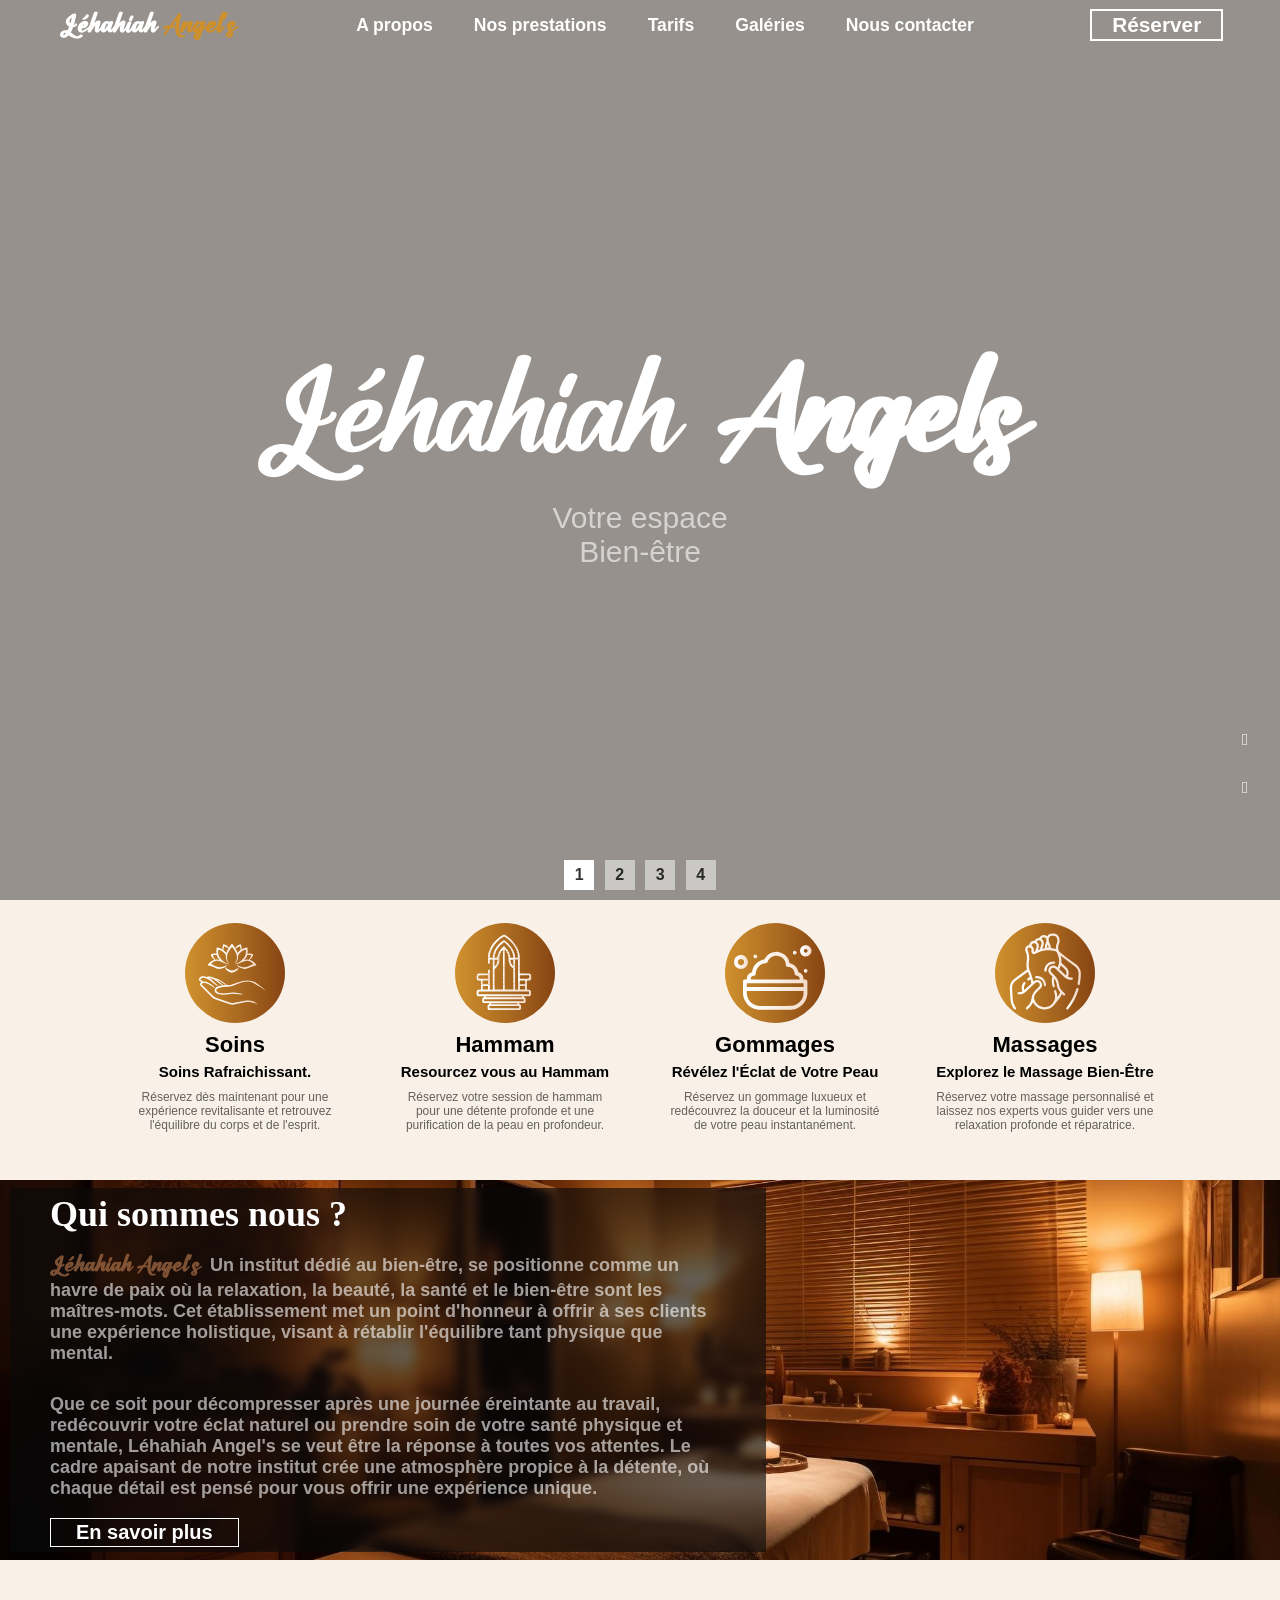
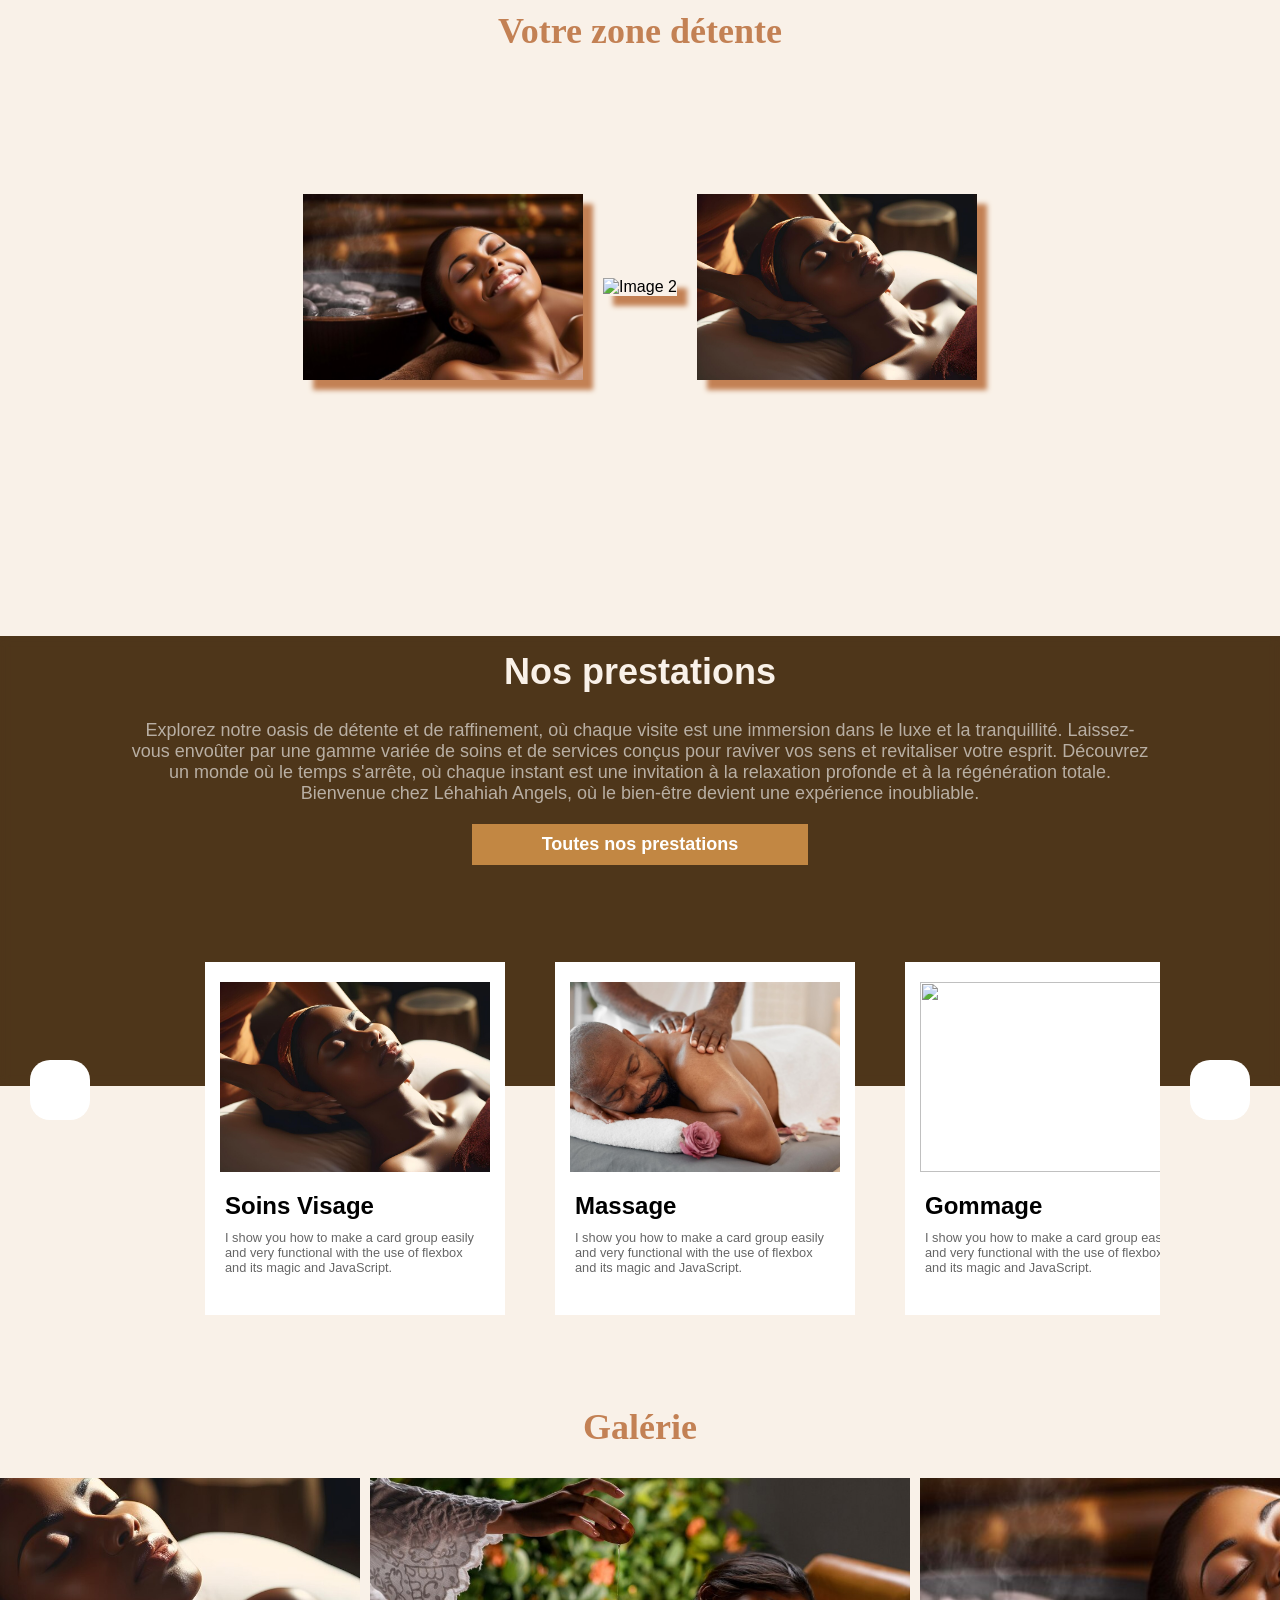
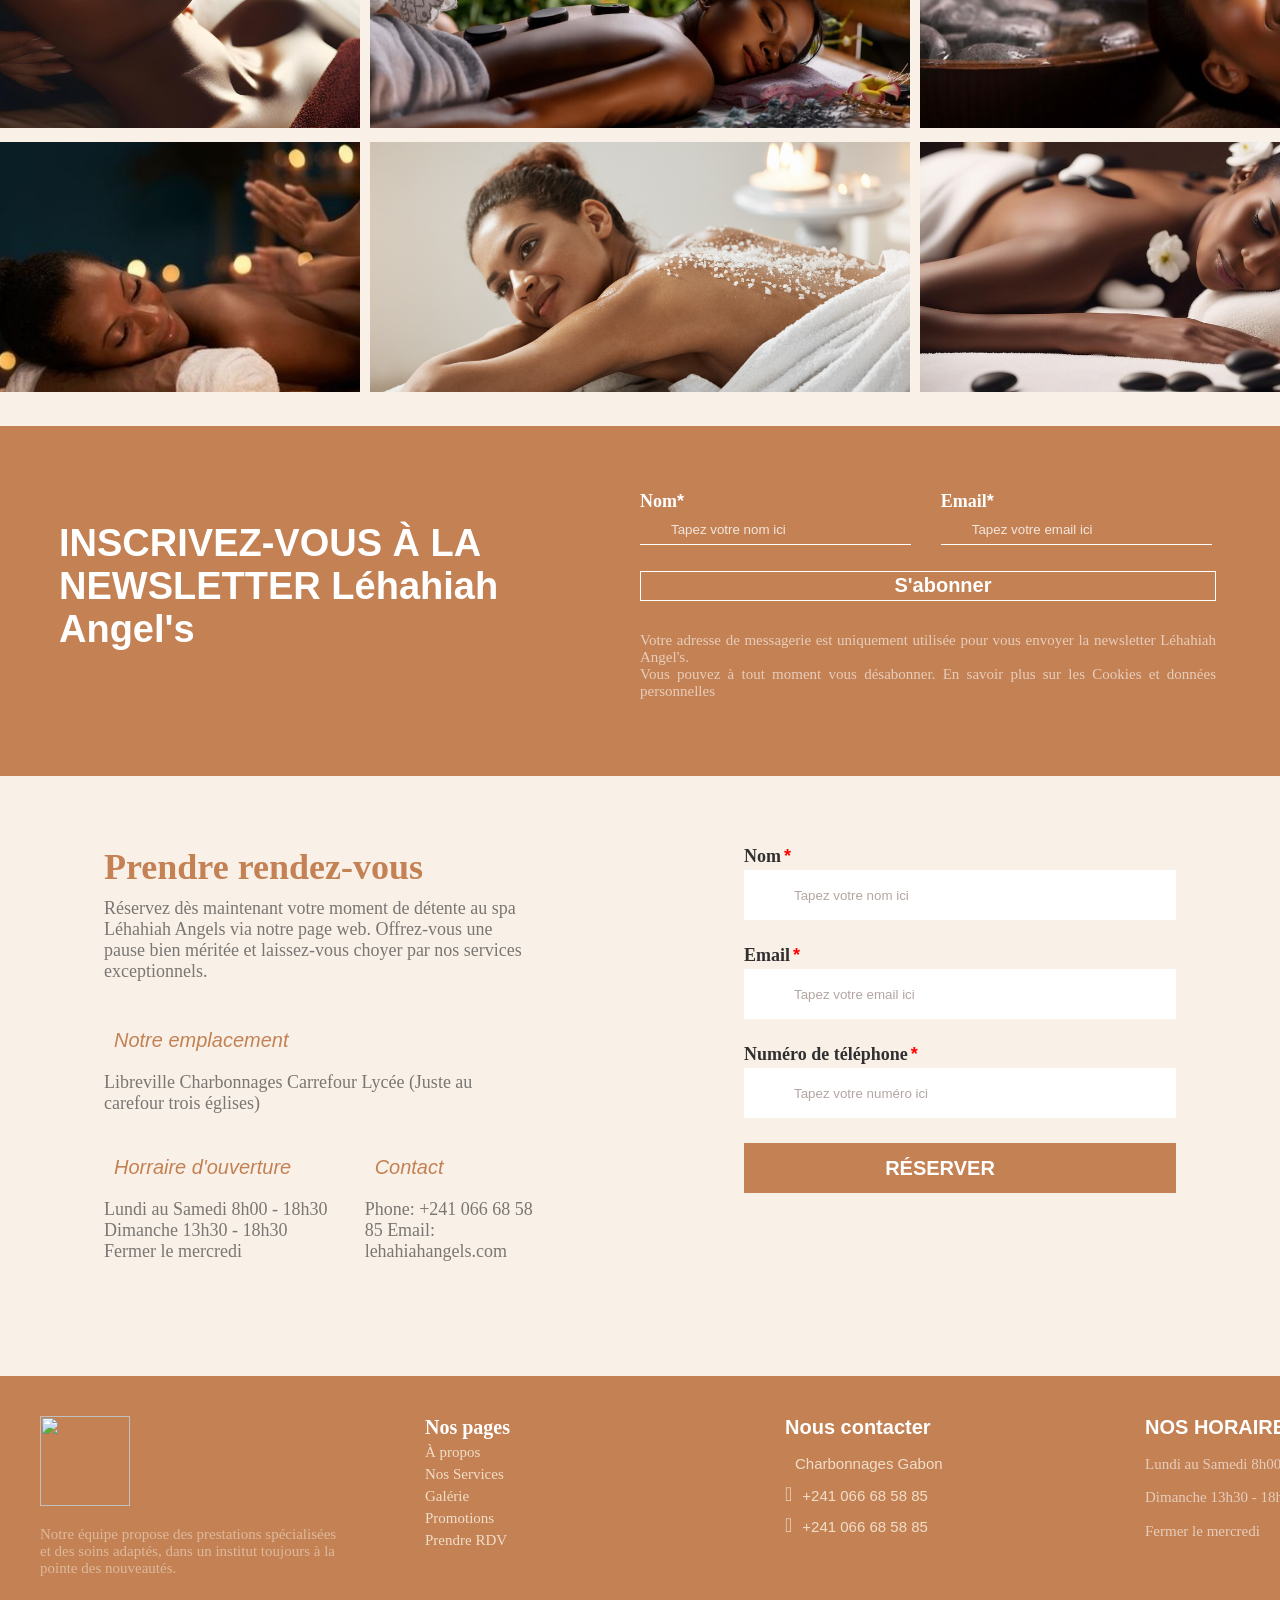
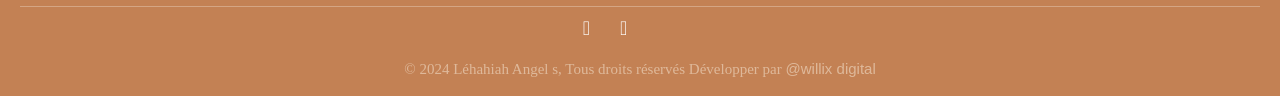
==== commit b8c3567d: "Dépot 29" ====
--- a/index.html
+++ b/index.html
@@ -57,20 +57,20 @@
             </div>
             <div id="slid2">
                     <div class="slider-txt">
-                        <h2 id="slidtitle">Soins</h2>
-                        <p id="slidgraphe">Votre espace <br>Bien-être</p>
+                        <h2 id="slidtitle">Gommages</h2>
+                        <p id="slidgraphe">Révélez l'Éclat de Votre Peau</p>
                     </div>
             </div>
             <div id="slid3">
                     <div class="slider-txt">
                         <h2 id="slidtitle">Sauna</h2>
-                        <p id="slidgraphe">Votre espace <br>Bien-être</p>
+                        <p id="slidgraphe">Resourcez vous au Saunna</p>
                     </div>
             </div>
             <div id="slid4">
                     <div class="slider-txt">
                         <h2 id="slidtitle">Massages</h2>
-                        <p id="slidgraphe">Votre espace <br>Bien-être</p>
+                        <p id="slidgraphe">Explorez le Massage Bien-Être</p>
                     </div>
             </div>
         </div>
--- a/css/Style.css
+++ b/css/Style.css
@@ -53,7 +53,7 @@
 }
 
 
-/*!
+/*
 =================================================================================================================================
      *NAV
 =================================================================================================================================
@@ -142,7 +142,7 @@
 }
 
 .navbar .login-btn:hover {
-    color: #C38154; 
+    color:white; 
     box-shadow: 0 0 10px 5px #C38154; 
     border: 2px solid transparent;
 }
@@ -165,7 +165,7 @@
 .color{
     color: #C38154; 
 }
-/*!
+/*
 =================================================================================================================================
      *FORMULAIRE
 =================================================================================================================================
@@ -318,21 +318,23 @@
     opacity: 50%;
 }
 
-/*!
-=================================================================================================================================
-     *Slider
+/*
+=================================================================================================================================
+     *Slider.....
 =================================================================================================================================
 */
 .CSSgal {
 	position: relative;
 	overflow: hidden;
     height: 100vh;
-    max-height: 100vh;
+    width: 100vw;
+    max-width: 100%;
     display: flex;
     flex-wrap: wrap;
 }
 .CSSgal .slider {
 	height: 100%;
+    width: 100%;
 	white-space: nowrap;
 	font-size: 0;
 	transition: 0.8s;
@@ -428,8 +430,8 @@
 .CSSgal{
 	color: #fff;	
 	text-align: center;
-    position: ab;
-    width: 100vw;
+    position: relative;
+    width: 100%;
     max-width: 100%;
 }
 .CSSgal .slider h2 {
@@ -446,14 +448,17 @@
 }
 
 #slid1{
-    background: #f1dec9 url(../images/SaunaPetite.jpg) center/cover no-repeat;
+    background-image:  url(../images/1big.jpg);
+    background-size: cover;
+    background-repeat: no-repeat;
+    background-position: center;
     position: relative; 
     justify-content: center;
     align-items: center;
-    height: 100vh;
-    width: 100vw;
-    max-width: 100%;
-}
+    height: 100%;
+    width: 100%;
+}
+
 #slid1::before {
     content: "";
     position: absolute;
@@ -465,13 +470,15 @@
     opacity: 40%;
 }
 #slid2{
-    background:#f1dec9 url(../images/z2.jpg)  center/cover no-repeat;
+    background:#f1dec9 url(../images/bg04.jpg) ;
+    background-size: cover;
+    background-repeat: no-repeat;
+    background-position: right 95% bottom 15%;
     position: relative; 
     justify-content: center;
     align-items: center;
-    height: 100vh;
-    width: 100vw;
-    max-width: 100%;
+    height: 100%;
+    width: 100%;
 
 }
 #slid2::before {
@@ -489,8 +496,8 @@
     justify-content: center;
     align-items: center;
     position: relative;
-    height: 100vh;
-    width: 100vw;
+    height: 100%;
+    width: 100%;
 }
 #slid3::before {
     content: "";
@@ -503,12 +510,12 @@
     opacity: 40%;
 }
 #slid4{
-    background:#f1dec9 url(../images/bg04.jpg) center/cover no-repeat;
+    background:#f1dec9 url(../images/bg01.jpg) center/cover no-repeat;
     justify-content: center;
     align-items: center;
     position: relative;
-    height: 100vh;
-    width: 100vw;
+    height: 100%;
+    width: 100%;
 }
 #slid4::before {
     content: "";
@@ -528,8 +535,8 @@
     flex-direction: column; 
     justify-content: center; 
     align-items: center;
-    height: 100vw;
-    width: 100vw;
+    height: 100%;
+    width: 100%;
     position: relative; 
     top: 50%; 
     left: 0;
@@ -569,12 +576,12 @@
     width: 100%;
     font-size: 1.3vw;
     color: white;
-    transition: all 0.6s;
+    transition: all 0.3s ease-in-out;
 }
 .social-header :hover{
-    color: rgba(255, 255, 255, 0.5);
-}
-/*!
+    color:#C38154;
+}
+/*
 =================================================================================================================================
       *PRESTATIONS
 =================================================================================================================================
@@ -619,7 +626,7 @@
 }
 
 
-/*!
+/*
 =================================================================================================================================
       *NOS PRESTATIONS
 =================================================================================================================================
@@ -833,7 +840,7 @@
 
 
 
-/*!
+/*
 =================================================================================================================================
       *A PROPOS
 =================================================================================================================================
@@ -978,7 +985,7 @@
 
 
 
-/*!
+/*
 =================================================================================================================================
       *ZONE DETENTE 
 =================================================================================================================================
@@ -1185,7 +1192,7 @@
     border: 1px solid transparent;
 }
 
-/*!
+/*
 =================================================================================================================================
      *rdv
 =================================================================================================================================
@@ -1303,7 +1310,7 @@
 
 
 
-/*!
+/*
 =================================================================================================================================
      *FOOTER
 =================================================================================================================================
--- a/css/Style.responsive.css
+++ b/css/Style.responsive.css
@@ -1,5 +1,5 @@
     @media   (orientation:portrait ) {
-        /*!==============  *HEADER*  ===========*/
+        /*==============  *HEADER*  ===========*/
         header{
             height: 35vh;
             max-height: 35vh;
@@ -15,7 +15,7 @@
             font-size: 30px;
         }
             
-        /*!============  *FORMULAIRE*  =========*/
+        /*============  *FORMULAIRE*  =========*/
         .formulaire {
             width: 65VW;
             height: 35vh;
@@ -48,18 +48,18 @@
             padding: 10px 120px;
         }
 
-        /*!============  *A PROPOS*  =========*/
+        /*============  *A PROPOS*  =========*/
         .a-propos {
             width: 1700px;
             max-width: 100%;
             height:440px;
         }
 
-        /*!============  *A PROPOS*  =========*/
+        /*============  *A PROPOS*  =========*/
         .wrapper .carousel {
             grid-auto-columns: calc((100% / 4) - 10px);
         }
-        /*!============  *Galérie*  =========*/
+        /*============  *Galérie*  =========*/
         .ma-galerie {
             grid-template-columns: repeat(3, 250px);
         }
@@ -79,63 +79,8 @@
 
 
 }  @media only screen and (max-width: 2240px) {
-    .CSSgal {
-        height: 100vh;
-        max-height: 100vh;
-        width: 100vw;
-        min-width: 100%;
-    }
-    .slider-txt{
-        display: flex;
-        flex-direction: column; 
-        justify-content: center; 
-        align-items: center;
-        height: 100vw;
-        width: 100vw;
-        position: relative; 
-        top: 50%; 
-        left: 0;
-        transform: translateY(-50%); 
-    }
-    .ma-galerie {
-        max-width: 1500px;
-        width: 80%;
-        height: auto;
-        margin: 30px auto;
-        /* border: 1px solid #333; */
-        display: grid;
-        grid-template-columns: repeat(3, 350px);
-        justify-content: center;
-        grid-gap: 10px;
-    }
-     /*!============  *SLIDER*  =========*/
-     .CSSgal {
-        height: 100vh;
-        max-height: 100vh;
-    }
-    .slider-txt{
-      top: 50%;
-      left: 50%;
-      transform: translate(-50%,-50%);
-    }
-    #slidtitle {
-        font-size: 120px;
-    }
-    #slidgraphe{
-        font-size: 30px;
-    }
-    .slider-txt{
-        display: flex;
-        flex-direction: column; 
-        justify-content: center; 
-        align-items: center;
-        height: 100vw;
-        width: 100vw;
-        position: relative; 
-        top: 50%; 
-        left: 0;
-        transform: translateY(-50%); 
-    }
+    /*============  *SLIDER*  =========*/
+    
 
 
 }
@@ -151,7 +96,7 @@
 
 
     @media only screen and (max-width: 1240px) {
-        /*!============  *NOS PRESTATIONS*  =========*/
+        /*============  *NOS PRESTATIONS*  =========*/
     
         .nosprestations{
             height: auto;
@@ -198,14 +143,14 @@
             box-shadow: 0px 0px 0px 0px rgba(0,0,0, .08);
           }
 
-        /*!============  *Rdv*  =========*/
+        /*============  *Rdv*  =========*/
         .rdv{
             height: 600px;
             width:1500px;
             flex-wrap: wrap;
             margin: auto;
         }
-        /*!============  *Footer*  =========*/
+        /*============  *Footer*  =========*/
         footer {
             height: auto;
         }
@@ -229,14 +174,16 @@
 
 
     @media only screen and (max-width: 990px) {
-        /*!============  *NAV*  =========*/
+        /*============  *NAV*  =========*/
         .navbar :is(.hamburger-btn, .close-btn) {
             display: block;
             font-size: 40px;
+            color: #C38154;
         }
         .navbar {
-            padding: 15px 0;
-            justify-content: space-around;
+            padding: 15px 10px;
+            margin: 0;
+            justify-content: space-evenly;
             padding: auto ;
             gap: 60%;
             height: 55px;
@@ -244,8 +191,20 @@
         .navbar .logo img {
             display: none;
         }
-        .navbar .logo h2 {
-            font-size: 1.4rem;
+        #logo {
+            width: 50%;
+            margin-left: -70px;
+        }
+        #logo a {
+            font-size: 1.3rem;
+            display: flex;
+            flex-wrap: nowrap;
+            gap: 10px;
+        }
+        
+        #logo span {
+            font-family: "Catalish Huntera";
+            color: #ce8f2d;
         }
         .navbar .links {
             position: fixed;
@@ -257,7 +216,7 @@
             width: 100%;
             padding-top: 60px;
             text-align: center;
-            background: #996b36;    
+            background: #ce8f2d;   
             transition: 0.2s ease;
         }
         .navbar .links.show-menu {
@@ -282,23 +241,8 @@
             padding: 7px 10px;
             display: none; 
         }
-        /*!============  *NAV*  =========*/
-        .CSSgal {
-            position: relative;
-            overflow: hidden;
-            height: 50vh;
-            max-height: 50vh;
-            display: flex;
-            flex-wrap: wrap;
-        }
-        .CSSgal .slider {
-            height: 100%;
-            white-space: nowrap;
-            font-size: 0;
-            transition: 0.8s;
-        }
-        
-        /*!============  *FORMULAIRE*  =========*/
+  
+        /*============  *FORMULAIRE*  =========*/
         .form-popup {
             width: 95%;
         }
@@ -328,10 +272,10 @@
 
 
         
-        /*!============  *SLIDER*  =========*/
+        /*============  *SLIDER*  =========*/
         .CSSgal {
-            height: 60vh;
-            max-height: 60vh;
+            height: 50vh;
+            max-height: 50vh;
         }
         #slidtitle {
             font-size: 40px;
@@ -355,19 +299,19 @@
             transform: translateY(-50%); 
         }
 
-     /*!=======* ZONE DETENTE ========*/
+     /*=======* ZONE DETENTE ========*/
      .ZoneDetente{
         display: none;
     }
 
 
    
-    /*!=======* PRESTATIONS ========*/
+    /*=======* PRESTATIONS ========*/
     .prestations{
         display: none;
     }
         
-     /*!=======*A PROPOS========*/
+     /*=======*A PROPOS========*/
      .a-propos {
         width: 1700px;
         max-width: 100%;
@@ -387,9 +331,13 @@
         flex-wrap: wrap;
         gap: 5px;
         margin: auto;
+        max-width: 100%;
+        width: 100%;
     }
     .msg-txt {
         max-width: 100%;
+        width: 100%;
+        padding: 5px 15px;
         margin: auto;
         background-color: transparent;
     }
@@ -436,12 +384,12 @@
 
 
 
-    /*!=======* ZONE DETENTE ========*/
+    /*=======* ZONE DETENTE ========*/
         .ZoneDetente{
             display: none;
         }
     
-    /*!=======* SERVICE ========*/
+    /*=======* SERVICE ========*/
         .service-txt h1 {
             font-size: 40px;
         }
@@ -454,7 +402,7 @@
             width: 100%;
         }
 
-    /*!=======* Galérie ========*/
+    /*=======* Galérie ========*/
     .gal-txt h1 {
             font-size: 40px;
         }
@@ -476,7 +424,7 @@
             background: #333;
         }
 
-        /*!============  *Galéries*  =========*/
+        /*============  *Galéries*  =========*/
         #galérie {
             max-width: 1380px;
             width: 100%;
@@ -498,7 +446,7 @@
             margin: auto;
         }
           
-        /*!============  *News Letter*  =========*/
+        /*============  *News Letter*  =========*/
         .newsletter{
             height: auto;
             flex-wrap: wrap;
@@ -523,7 +471,7 @@
         .formnewletter input{
             width: 100%;
         }
-        /*!============  *Rdv*  =========*/
+        /*============  *Rdv*  =========*/
         .rdv{
             height: auto;
             width:100vw;
@@ -559,7 +507,7 @@
             width: 100%;
         }
         
-        /*!============  *Footer*  =========*/    
+        /*============  *Footer*  =========*/    
         footer {
             height: auto;
         }
@@ -572,7 +520,7 @@
     
     @media only screen and (max-width: 750px) {
     
-    /*!============  *Footer*  =========*/
+    /*============  *Footer*  =========*/
         .part1 {
             height: auto;
             grid-template-columns: repeat(1, 300px);
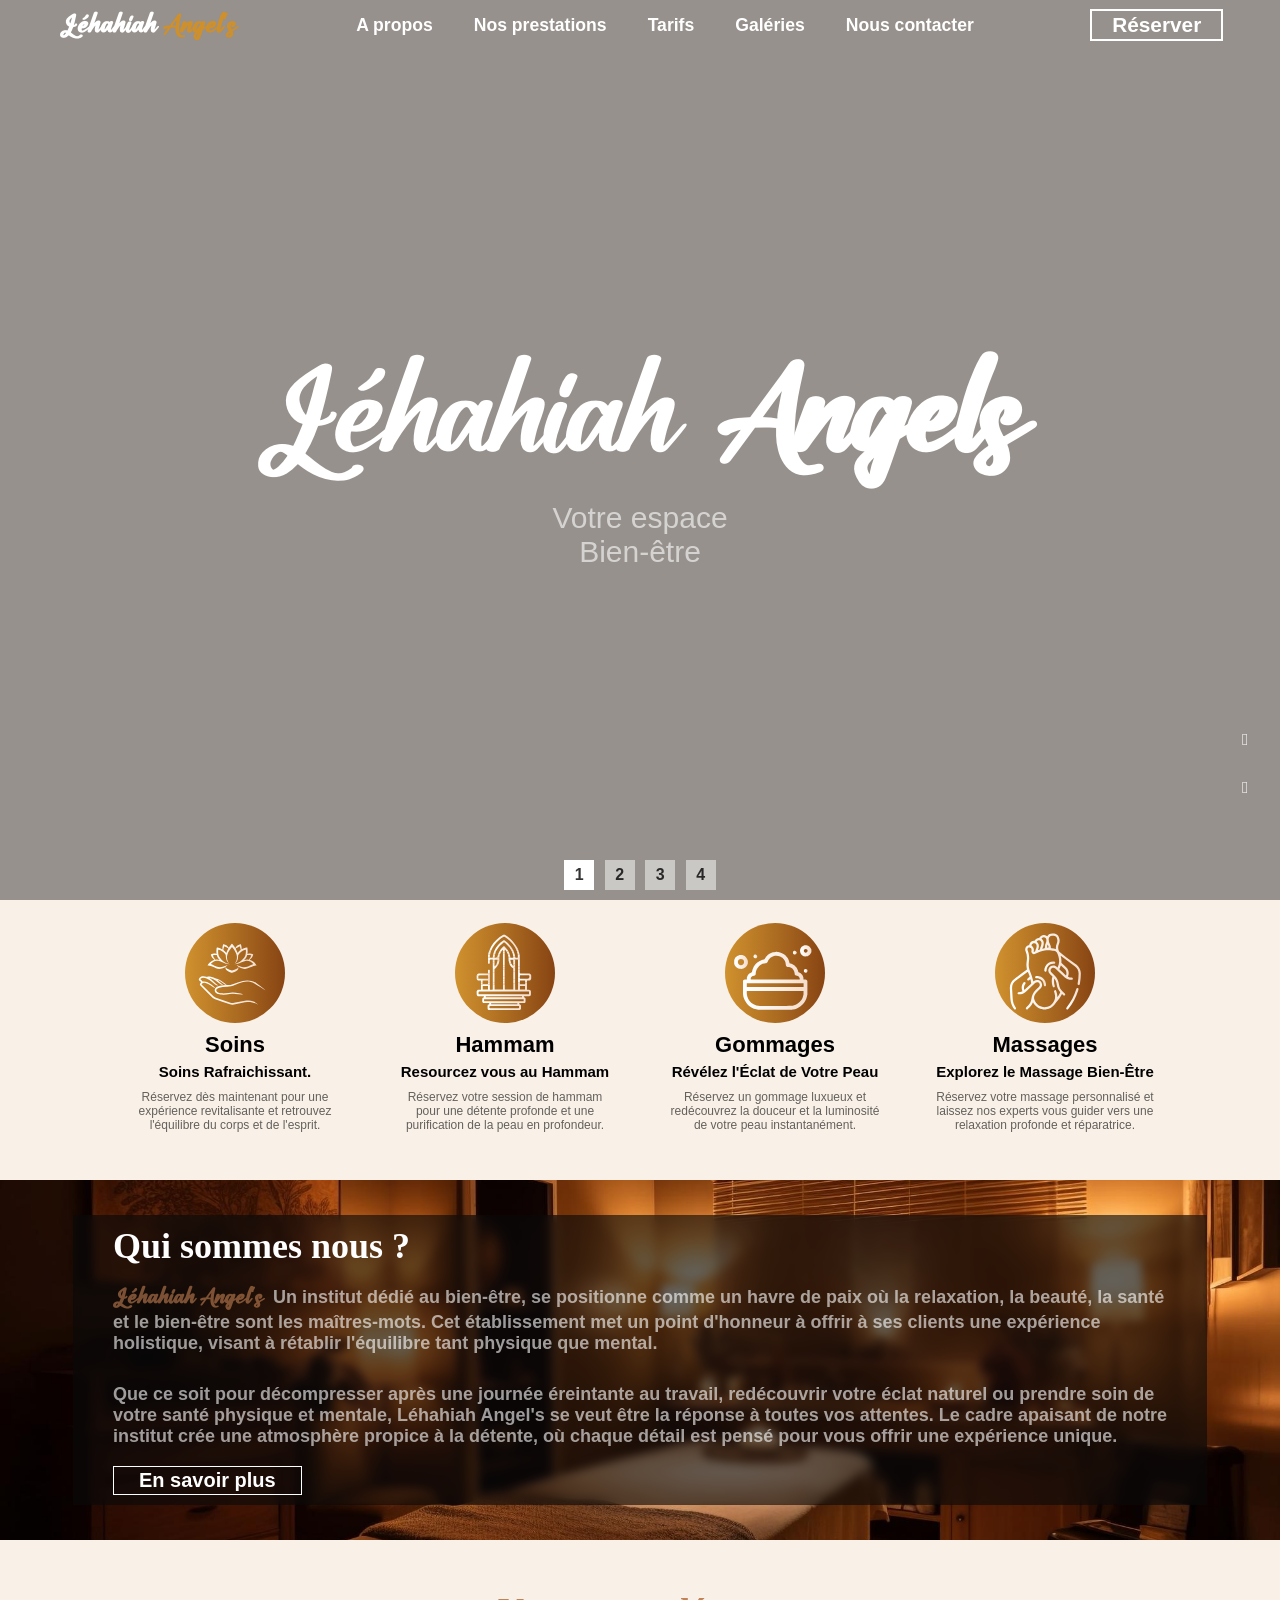
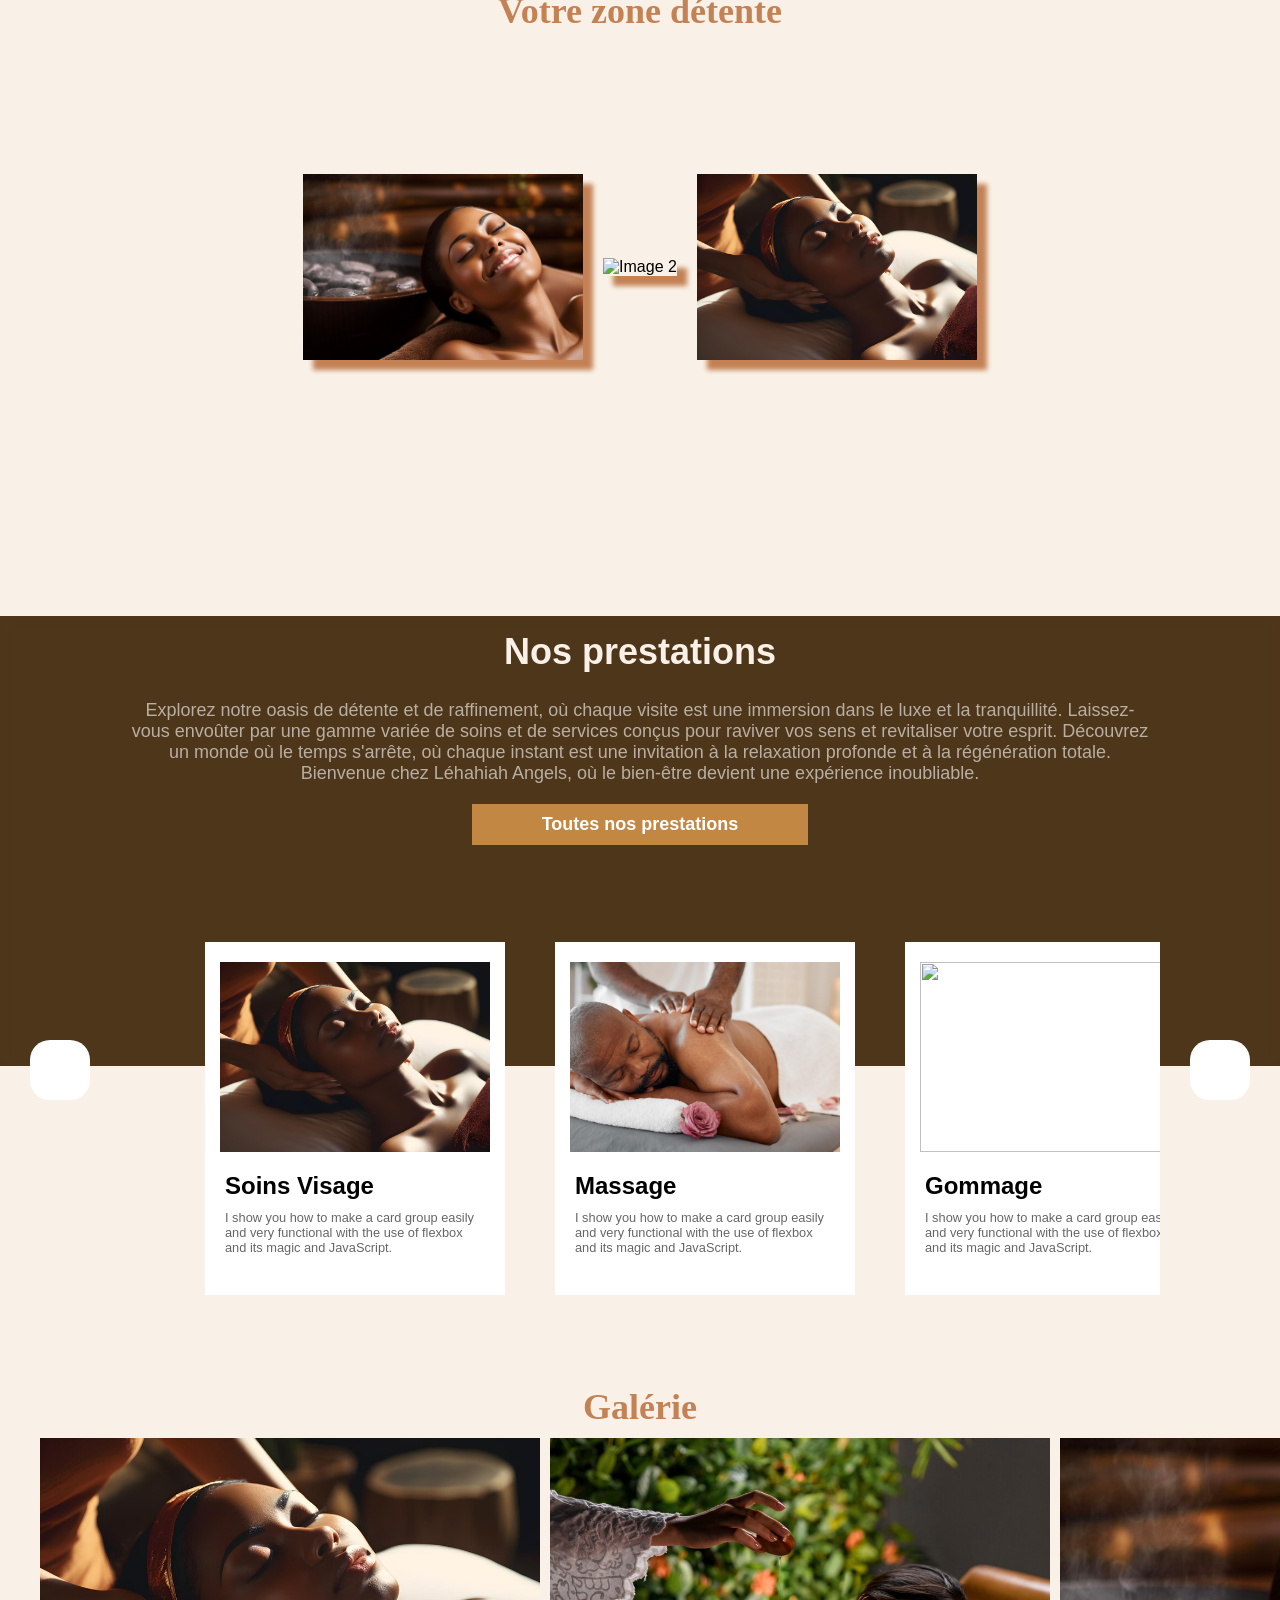
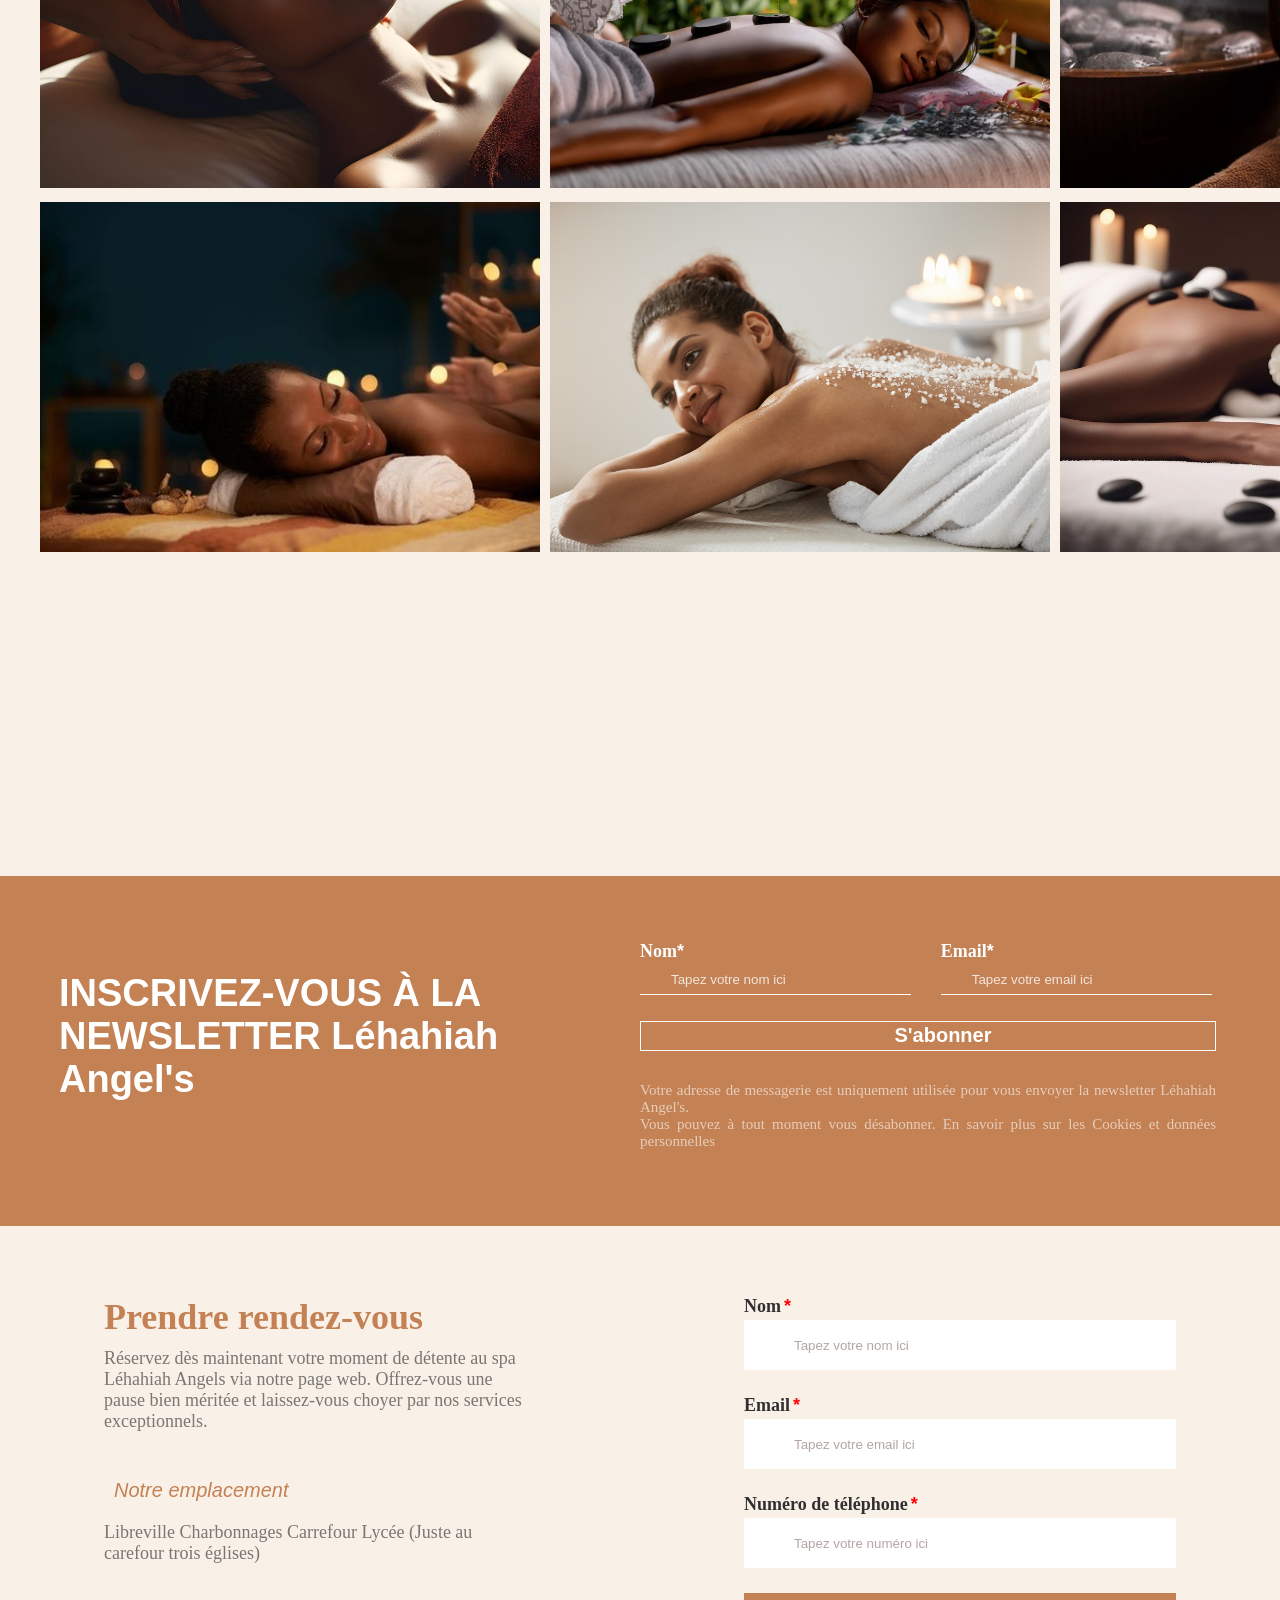
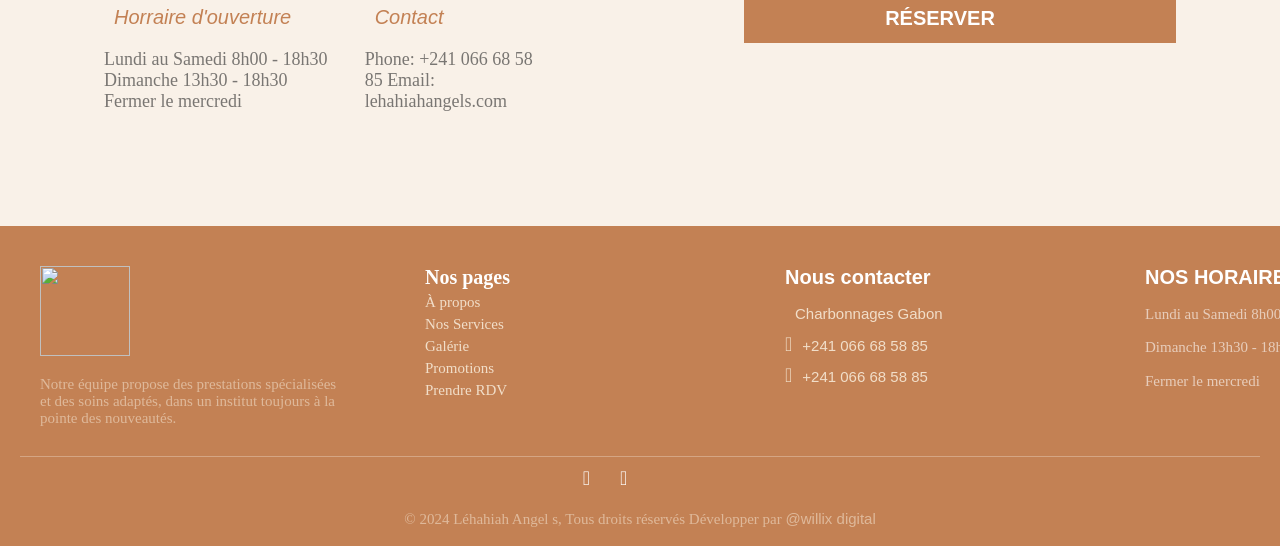
==== commit 46405387: "Dépot 31 ( Galérie )" ====
--- a/index.html
+++ b/index.html
@@ -254,6 +254,7 @@
                 <div class="gal-box box1"><img src="./images/g70.jpg" alt="massage" draggable="false"></div>
                 <div class="gal-box box2"><img src="./images/massagesansbg.jpg" alt="massage" draggable="false"></div>
                 <div class="gal-box box3"><img src="./images/bg10.jpg" alt="massage" draggable="false"></div>    
+                
                 <div class="gal-box box4"><img src="./images/petiteimg_massage.jpg" alt="massage" draggable="false"></div>
                 <div class="gal-box box5"><img src="./images//yy.jpg" alt="massage" draggable="false"></div>     
                 <div class="gal-box box6"><img src="./images//z1.jpg" alt="massage" draggable="false"></div>        
--- a/css/Style.css
+++ b/css/Style.css
@@ -848,7 +848,7 @@
 .a-propos {
     width: 1500px;
     max-width: 100%;
-    height:380px;
+    height:360px;
     display: flex;
     justify-content:left;
     align-items: center;
@@ -864,7 +864,7 @@
 .propos-msg {
     display: flex;
     align-items: center;
-    justify-content: left;
+    justify-content: center;
     padding: 10px;
     position: relative;
     margin: auto;
@@ -874,12 +874,13 @@
 }
 
 .msg-txt {
-    max-width: 60%;
-    padding: 5px 40px;
+    max-width: 90%;
+    padding: 10px 40px;
     background-color: rgba(10, 10, 10, 0.63);
     -webkit-backdrop-filter: blur(5px);
     backdrop-filter: blur(5px);
-    max-height: 99%;
+    max-height: 90%;
+    margin: auto;
 }
 
 .msg-txt h1 {
@@ -1047,11 +1048,12 @@
 =================================================================================================================================
 */
 #galérie {
-    max-width: 1380px;
-    width: 100%;
+    width: 1600px;
+    max-width: 100%;
     height: auto;
     margin: auto;
     margin-top: 320px;
+    margin-bottom: 320px;
 }
 
 .gal-txt {
@@ -1070,21 +1072,21 @@
 }
 
 .ma-galerie {
-    max-width: 1600px;
-    width: 100%;
+    width: 1600px;
+    margin: auto;
+    justify-content: center;
+    display: grid;
     height: auto;
-    margin: 30px auto;
-    /* border: 1px solid #333; */
     display: grid;
-    grid-template-columns: repeat(3, 540px);
+    grid-template-columns: repeat(auto-fill, 500px);
     justify-content: center;
     grid-gap: 10px;
-    overflow: hidden;
+    margin: auto;
 }
 
 .ma-galerie img{
-    width: 540px;
-    height: 250px;
+    height:350px;
+    width: 500PX;
     background: #333;
     transition: all 0.4s ease-out;
     overflow: hidden;
--- a/css/Style.responsive.css
+++ b/css/Style.responsive.css
@@ -96,6 +96,26 @@
 
 
     @media only screen and (max-width: 1240px) {
+    /*=======* Galérie ========*/
+    .gal-txt h1 {
+        font-size: 40px;
+    }
+    .ma-galerie {
+        max-width: 1400px;
+        width: 100%;
+        height: auto;
+        margin: 0;
+        display: grid;
+        grid-template-columns: repeat(3, 250px);
+        justify-content: center;
+        grid-gap: 20px;
+    }
+
+    .ma-galerie img{
+        width: 250px;
+        height: 300px;
+        background: #333;
+    }
         /*============  *NOS PRESTATIONS*  =========*/
     
         .nosprestations{
@@ -410,41 +430,19 @@
             max-width: 1400px;
             width: 100%;
             height: auto;
-            margin: 30px auto;
-            /* border: 1px solid #333; */
+            margin: 0;
             display: grid;
-            grid-template-columns: repeat(3, 250px);
+            grid-template-columns: repeat(2, 350px);
             justify-content: center;
             grid-gap: 20px;
         }
 
         .ma-galerie img{
-            width: 250px;
-            height: 200px;
+            width: 350px;
+            height: 300px;
             background: #333;
         }
 
-        /*============  *Galéries*  =========*/
-        #galérie {
-            max-width: 1380px;
-            width: 100%;
-            height: auto;
-            margin-top: 320px;
-            margin: auto;
-            display: none;
-        }
-        .ma-galerie {
-            grid-template-columns: repeat(1, 100%);
-        }
-        .ma-galerie img{
-            width: 80%;
-            height: 250px;
-            background: #333;
-            transition: all 0.4s ease-out;
-            overflow: hidden;
-            object-fit: cover;
-            margin: auto;
-        }
           
         /*============  *News Letter*  =========*/
         .newsletter{
@@ -525,6 +523,36 @@
             height: auto;
             grid-template-columns: repeat(1, 300px);
         }
+    /*============  *Galérie*  =========*/
+        #galérie {
+            width: 1600px;
+            max-width: 100%;
+            height: auto;
+            margin: auto;
+            margin-top: 20px;
+            margin-bottom: 20px;
+        }
+        .ma-galerie {
+            max-width: 1400px;
+            width: 100%;
+            height: auto;
+            margin: 0;
+            display: grid;
+            grid-template-columns: repeat(1, 90vw);
+            justify-content: center;
+            grid-gap: 20px;
+            margin: auto;
+        }
+
+        .ma-galerie img{
+            width: 90vw;
+            height: 300px;
+            background: #333;
+            margin: auto;
+        }
+        .ma-galerie img:hover{
+            transform: scale(1);
+            }
     }
        
     @media only screen and (max-width: 500px) {
